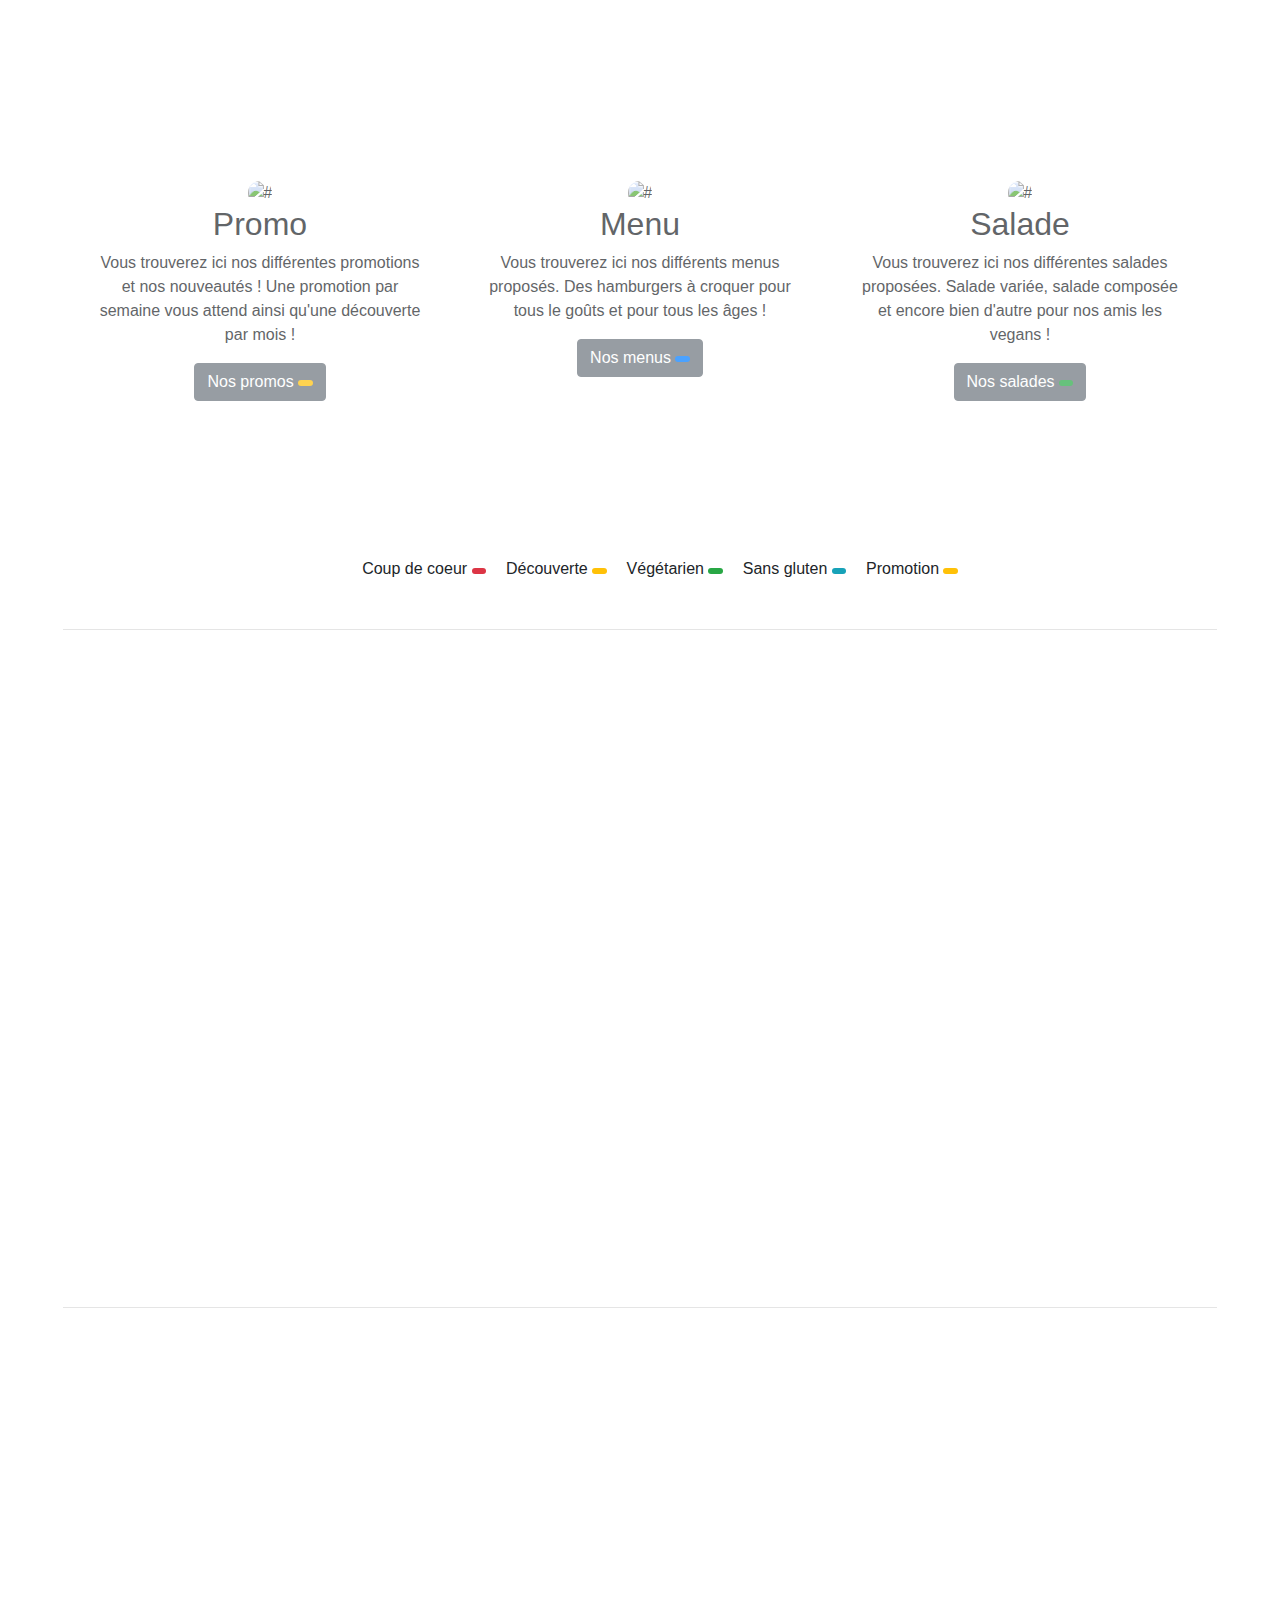
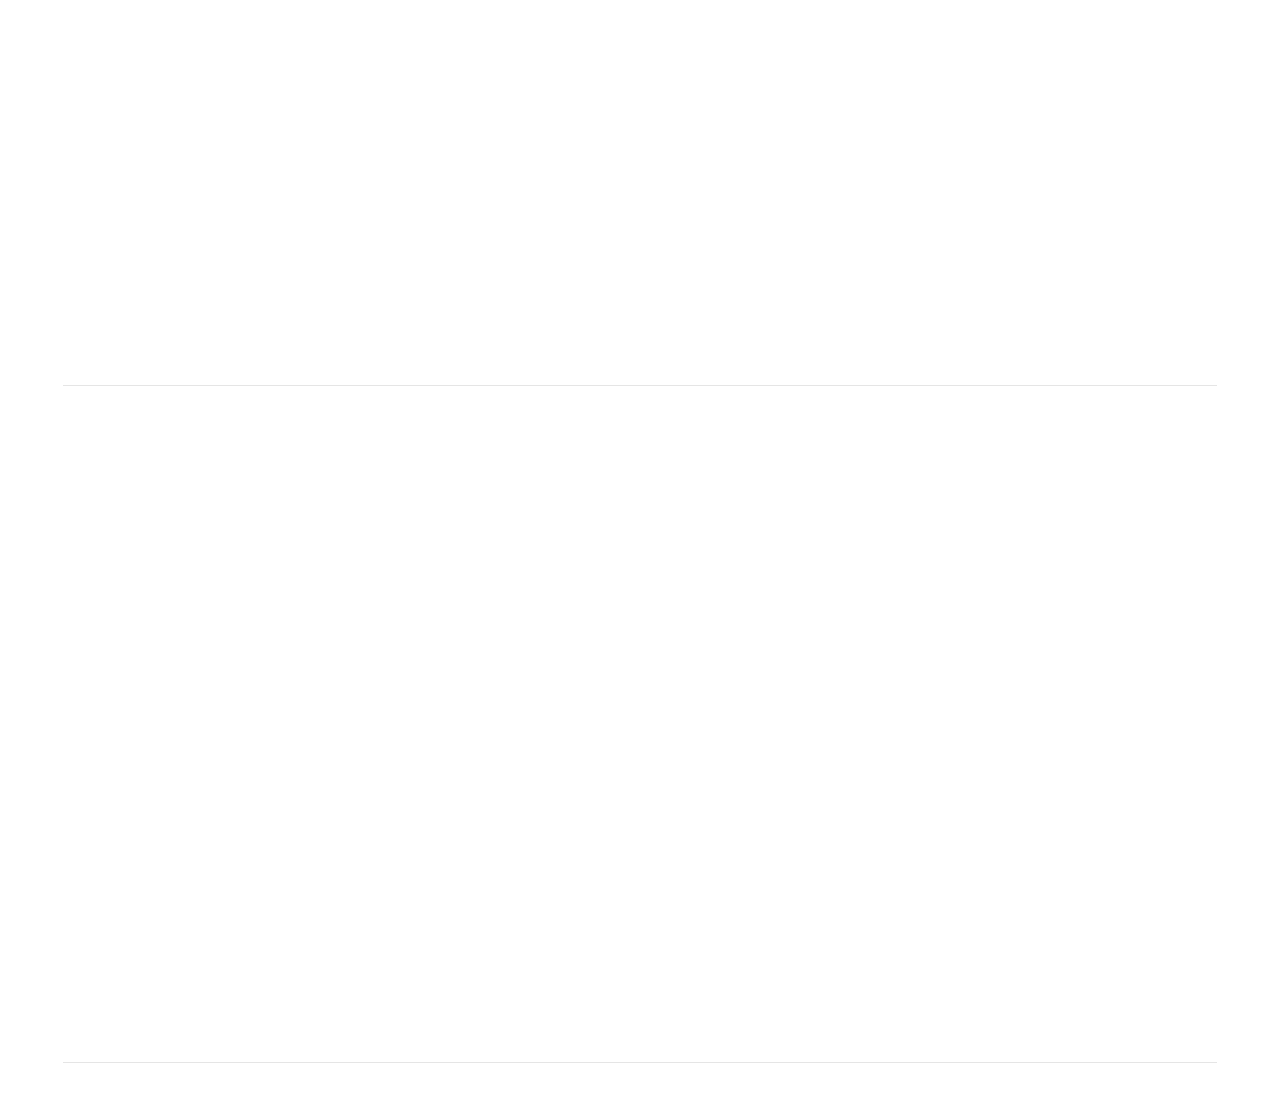
==== carte.html @ bb56d733 "check" ====
<!DOCTYPE html>
<html lang="en">
<head>
    <meta charset="UTF-8">
    <meta name="viewport" content="width=device-width, initial-scale=1.0">
    <meta http-equiv="X-UA-Compatible" content="ie=edge">
    <title>Document</title>
    <script src="https://kit.fontawesome.com/7b73018617.js" crossorigin="anonymous"></script>
    <link rel="stylesheet" href="assets/scss/style.css">

</head>
<body>
  <!-- Marketing messaging and featurettes
  ================================================== -->
  <!-- Wrap the rest of the page in another container to center all the content. -->
    <section class="box">
    <div class="container marketing">

        <!-- Three columns of text below the carousel -->
        <div class="row">
          <div class="col-lg-4">
            <img src="https://media.giphy.com/media/yYc5L3vhTWeBi/source.gif" class="rounded-circle" alt="#" style="height: 140px;width:140px;">
            <h2>Promo</h2>
            <p>Vous trouverez ici nos différentes promotions et nos nouveautés ! Une promotion par semaine vous attend ainsi qu'une découverte par mois !</p>
            <p><a class="btn btn-secondary" href="#promo" role="button">Nos promos <span class="badge badge-pill badge-warning"><i class="far fa-star" aria-hidden="true"></i></span></a></p>
          </div><!-- /.col-lg-4 -->
          <div class="col-lg-4">
            <img src="https://media.giphy.com/media/l0K4lPx8bvdbFMdGM/source.gif" class="rounded-circle" alt="#" style="height: 140px;width:140px;">
            <h2>Menu</h2>
            <p>Vous trouverez ici nos différents menus proposés. Des hamburgers à croquer pour tous le goûts et pour tous les âges !</p>
            <p><a class="btn btn-secondary" href="#menu" role="button">Nos menus <span class="badge badge-pill badge-primary"><i class="fas fa-hamburger" aria-hidden="true"></i></span></a></p>
          </div><!-- /.col-lg-4 -->
          <div class="col-lg-4">
            <img src="https://media.giphy.com/media/9Vk8qP9EmWB8FePccb/source.gif" class="rounded-circle" alt="#" style="height: 140px;width:140px;">
            <h2>Salade</h2>
            <p>Vous trouverez ici nos différentes salades proposées. Salade variée, salade composée et encore bien d'autre pour nos amis les vegans !</p>
            <p><a class="btn btn-secondary" href="#salade" role="button">Nos salades <span class="badge badge-pill badge-success"><i class="fas fa-seedling" aria-hidden="true"></i></span></a></p>
          </div><!-- /.col-lg-4 -->
        </div><!-- /.row -->
    </section>
      <!-- Badge's explanation before de featurettes-->
    <section class="explication">
        <ul>
          <li>Coup de coeur <span class="badge badge-pill badge-danger"><i class="fas fa-heart" aria-hidden="true"></i></span></li>
          <li>Découverte <span class="badge badge-pill badge-warning"><i class="fas fa-fire" aria-hidden="true"></i></span></li>
          <li>Végétarien <span class="badge badge-pill badge-success"><i class="fas fa-seedling" aria-hidden="true"></i></li>
          <li>Sans gluten <span class="badge badge-pill badge-info"><i class="fab fa-pagelines" aria-hidden="true"></i></span></li>
          <li>Promotion <span class=" badge badge-pill badge-warning"><i class="far fa-star" aria-hidden="true"></i></span></li>
        </ul>
      </section>

        <!-- START THE FEATURETTES -->
    <section class="container-fluid">

        <!--division between the featurette -->
        <hr id="promo" class="featurette-divider">

        <!--block promotion-->
        <div class="transition-left">
        <div class="row justify-content-between">
          <div class="col-md-7">
            <h2 class="featurette-heading">Promo <span class="badge badge-pill badge-warning"><i class="far fa-spin fa-star" aria-hidden="true"></i></span></h2>

            <div class="list-group">
                <div class="d-flex w-100 justify-content-center list-group-item">
                  <h5 id="hamburgerCoeur" class="mb-1 text-uppercase">Le Sas'Savoure <span class="badge badge-pill badge-danger"><i class="far fa-heart" aria-hidden="true"></i></span></h5>
                </div>
            
                <p class="mb-1 font-italic text-center">Pain à hamburger, avocat, haché de poulet, salade, oignons, huile d'olive et sauce Sas'Savoure à la menthe.</p>
                <small class="text-center">3,14 €</small>
            
                <div class="d-flex w-100 justify-content-center list-group-item">
                  <h5 id="hamburgerMois" class="mb-1 text-uppercase">Le Bout de Strap <span class="badge badge-pill badge-warning"><i class="fas fa-fire"></i></span></h5>
                </div>
            
                <p class="mb-1 font-italic text-center">Pain à hamburger, boeuf haché, bacon, fromage bleu, tomate, échalote, salade, oignon rouge.</p>
                <small class="text-center">4,04 €</small>

                <div class="d-flex w-100 justify-content-center list-group-item">
                  <h5 id="hamburgerVege" class="mb-1 text-uppercase">Le Css Bon <span class="badge badge-pill badge-success"><i class="fas fa-seedling" aria-hidden="true"></i></span></h5>
                </div>
                
                <p class="mb-1 font-italic text-center">Pain complet, aubergine, courgette, poivron orange, ail, basilic, parmesan et olives noires.</p>
                <small class="text-center">4,20 €</small>

                <div class="d-flex w-100 justify-content-center list-group-item">
                    <h5 class="mb-1 text-uppercase">Le Perl <span class=" badge badge-pill badge-info"><i class="fab fa-pagelines" aria-hidden="true"></i></span></h5>
                  </div>
                  
                  <p class="mb-1 font-italic text-center">Pain sans gluten, steack haché, ricotta, tomate, oignons, concombre et pesto.</p>
                  <small class="text-center">6,75 €</small>
            </div>
          </div>
          <div class="col-md-5">
            <img src="assets/img/promo.jpg" class="rounded-circle" alt="#" style="height: 500px;width:500px;">
          </div>
        </div>
      </div>

        <!--division between the featurette -->
        <hr id="menu" class="featurette-divider">

        <!-- block menu-->
        <div class="transition-left">
        <div class="row featurette">
          <div class="col-md-7">
            <h2 class="featurette-heading">Menu <span class=" badge badge-pill badge-primary"><i class="fas fa-hamburger fa-spin" aria-hidden="true"></i></span></h2>
            <div class="list-group">
                <div class="d-flex w-100 justify-content-center list-group-item">
                  <h5 class="mb-1 text-uppercase">Menu Découverte <span class="badge badge-pill badge-warning"><i class="fas fa-fire"></i></span></h5>
                </div>
            
                <p class="mb-1 text-center font-italic text-center">Hamburger du mois et sa salade accompagnés de frite et une sauce au choix.</p>
                <small class="text-center">20,00€</small>
            
                <div class="d-flex w-100 justify-content-center list-group-item">
                  <h5 class="mb-1 text-uppercase ">Menu Coup de Coeur <span class="badge badge-pill badge-danger"><i class="far fa-heart" aria-hidden="true"></i></span></h5>
                </div>
            
                <p class="mb-1 text-center font-italic text-center">Hamburger coup de coeur de la semaine et sa salade accompagnés de frite et sauce au choix.</p>
                <small class="text-center">20,01€</small>

                <div class="d-flex w-100 justify-content-center list-group-item">
                  <h5 class="mb-1 text-uppercase">Menu Végé <span class="badge badge-pill badge-success"><i class="fas fa-seedling" aria-hidden="true"></i></span></h5>
                </div>
                
                <p class="mb-1 text-center font-italic text-center">Hamburger végétarien et sa salade accompagnés de frite et sauce au choix.</p>
                <small class="text-center">23,00€</small>

                <div class="d-flex w-100 justify-content-center list-group-item">
                    <h5 class="mb-1 text-uppercase">Menu étudiant<span class="badge badge-pill badge-primary"><i class="far fa-star" aria-hidden="true"></i></span></h5>
                  </div>
                  
                  <p class="mb-1 text-center font-italic text-center">Hamburger au choix et sa salade accompagné de frite et sauce au choix. Un burger Maxi à prix Mini pour les étudiants !</p>
                  <small class="text-center">15,16€</small>
            </div>
          </div>
          <div class="col-md-5">
            <img src="assets/img/hamburger.jpg" class="rounded-circle" alt="#" style="height: 500px;width:500px;">
          </div>
        </div>
      </div>

        <!--division between the featurette -->
        <hr id="salade"  class="featurette-divider">

        <!-- block salad-->
        <div class="transition-left">
        <div class="row featurette">
          <div class="col-md-7">
            <h2 class="featurette-heading">Salade <span class="badge badge-pill badge-success"><i class="fas fa-spin fa-seedling" aria-hidden="true"></i></span></h2>
            <div class="list-group">
                <div class="d-flex w-100 justify-content-center list-group-item">
                    <h5 class="mb-1 text-uppercase">Le Template <span class=" badge badge-pill badge-warning"><i class="far fa-star" aria-hidden="true"></i></span></h5>
                  </div>
                  <p class="mb-1 font-italic text-center">Roquette, tomates cerises, ricotta, tomates séchées, parmesan, basilic et huile d'olive.</p>
                  <small class="text-center">10,24€</small>

                <div class="d-flex w-100 justify-content-center list-group-item">
                  <h5 class="mb-1 text-uppercase">Le Mix'In <span class="badge badge-pill badge-danger"><i class="far fa-heart" aria-hidden="true"></i></span></h5>
                </div>
                <p class="mb-1 font-italic text-center">Salade, oeufs durs, tomates cerises, dé de fromage, dé de jambon, olives noires et sa vinaigrette.</p>
                <small class="text-center">13,37€</small>
            
                <div class="d-flex w-100 justify-content-center list-group-item">
                  <h5 class="mb-1 text-uppercase">L'Angular <span class="badge badge-pill badge-warning"><i class="fas fa-fire"></i></span></h5>
                </div>
                <p class="mb-1 font-italic text-center">Roquette, frisée, oeufs, avocats, tranche de saumon, aneth, échalote, miel et vinaigre de cidre.</p>
                <small class="text-center">10,42€</small>

                <div class="d-flex w-100 justify-content-center list-group-item">
                  <h5 class="mb-1 text-uppercase">Le React <span class="badge badge-pill badge-success"><i class="fas fa-seedling" aria-hidden="true"></i></span></h5>
                </div>
                <p class="mb-1 font-italic text-center">Salade, pommes acidulées, céleri blanc, noix, raisin, jus de citron et mayonnaise.</p>
                <small class="text-center">8,00€</small>
            </div>
          </div>
          <div class="col-md-5">
                <img src="assets/img/vegan.jpg" class="rounded-circle" alt="#" style="height: 500px;width:500px;">
          </div>
        </div>
        </div>
        
        <!--division between the featurette -->
        <hr class="featurette-divider">
        </div>

        <!-- /END THE FEATURETTES -->
      </div>
    </section>
</body>
</html>
---- assets/scss/style.css ----
/* GLOBAL STYLES
-------------------------------------------------- */
/* Padding below the footer and lighter body text */
body {
  color: #5a5a5a; }

.box {
  margin-top: 20vh;
  margin-bottom: 20vh; }

.col-lg-4 {
  opacity: 0.7;
  transition: all .2s ease-in-out; }
  .col-lg-4:hover {
    transform: scale(1.1);
    opacity: 1; }

.explication {
  flex-direction: row;
  justify-content: center; }
  .explication ul {
    display: flex;
    flex-direction: row;
    justify-content: center;
    margin-top: -5%; }
  .explication li {
    margin: 0 10px;
    list-style: none; }

.transition-left {
  margin: 5%;
  opacity: 0;
  transition: 2s ease-in-out; }
  .transition-left:hover {
    transition: 2s ease-in-out;
    opacity: 1; }
    .transition-left:hover .col-md-7 {
      transform: translateX(20px);
      transition: 2s ease-in-out; }
    .transition-left:hover .col-md-5 {
      transform: translateX(0px);
      transition: 2s ease-in-out; }
  .transition-left .col-md-7 {
    transform: translateX(0px);
    transition: 2s ease-in-out; }
  .transition-left .col-md-5 {
    transform: translateX(20px);
    transition: 2s ease-in-out; }

/* CUSTOMIZE THE CAROUSEL
-------------------------------------------------- */
  /* Carousel base class 

  #myCarousel {
      height: 55vh;
  }
*/
/* Since positioning the image, we need to help out the caption 
.carousel-caption {
  bottom: 3rem;
  z-index: 10;
}
*/
/* Declare heights because of positioning of img element 
.carousel-item {
  height: 55vh;
}
.carousel-item > img {
  position: absolute;
  top: 0;
  left: 0;
  min-width: 100%;
  height: 32rem;
}
*/
  /* Change indicators and active color 

    ol.carousel-indicators {
      position: absolute;
      bottom: 5px;
      left: 0;
      right: 0;
      width: auto;
   }
   
   ol.carousel-indicators li,
   ol.carousel-indicators li.active {
      width: 1rem;
      height: 1rem;
      margin-left: .5em;
      margin-right:.5em;
      border-radius: 50%;
      border: 0;
      background: transparent;
   }
   
   ol.carousel-indicators li {
      background: rgba(255,255,255,0.39);
   }
   
   ol.carousel-indicators li.active {
      background:rgba(53, 53, 53, 0.39);
   }
*/
/* MARKETING CONTENT
-------------------------------------------------- */
/* Center align the text within the three columns below the carousel */
.marketing .col-lg-4 {
  margin-bottom: 1.5rem;
  text-align: center; }

.marketing h2 {
  font-weight: 400; }

.marketing .col-lg-4 p {
  margin-right: .75rem;
  margin-left: .75rem; }

/* Featurettes
------------------------- */
.featurette-divider {
  margin: 3em;
  /* Space out the Bootstrap <hr> more */ }

.menu .featurette-divider {
  margin: 1rem 0; }

/* Thin out the marketing headings */
.featurette-heading {
  font-weight: 300;
  line-height: 1;
  letter-spacing: -.05rem;
  margin-top: 5vh !important; }

/*
.jumbotron {
    h1 {
        text-align: center;
    }
    p {
        text-align: center;
    }
    height: 35vh;
    background-color:yellow;
}*/
/* footer page index 
.footer-index {
    width: 100%;
    margin-top: -30px;
    bottom:10px;
    position: absolute;
    text-align: center;
}
*/
/* footer page menu */
.footer-carte {
  position: absolute;
  width: 100%;
  text-align: center; }

/* RESPONSIVE CSS
-------------------------------------------------- */
@media (min-width: 40em) {
  /* Bump up size of carousel content */
  /*
  .carousel-caption p {
    margin-bottom: 1.25rem;
    font-size: 1.25rem;
    line-height: 1.4;
  }
  */
  .featurette-heading {
    font-size: 50px; } }
@media (min-width: 62em) {
  .featurette-heading {
    margin-top: 7rem; } }
/*!
 * Bootstrap v4.3.1 (https://getbootstrap.com/)
 * Copyright 2011-2019 The Bootstrap Authors
 * Copyright 2011-2019 Twitter, Inc.
 * Licensed under MIT (https://github.com/twbs/bootstrap/blob/master/LICENSE)
 */
:root {
  --blue: #007bff;
  --indigo: #6610f2;
  --purple: #6f42c1;
  --pink: #e83e8c;
  --red: #dc3545;
  --orange: #fd7e14;
  --yellow: #ffc107;
  --green: #28a745;
  --teal: #20c997;
  --cyan: #17a2b8;
  --white: #fff;
  --gray: #6c757d;
  --gray-dark: #343a40;
  --primary: #007bff;
  --secondary: #6c757d;
  --success: #28a745;
  --info: #17a2b8;
  --warning: #ffc107;
  --danger: #dc3545;
  --light: #f8f9fa;
  --dark: #343a40;
  --breakpoint-xs: 0;
  --breakpoint-sm: 576px;
  --breakpoint-md: 768px;
  --breakpoint-lg: 992px;
  --breakpoint-xl: 1200px;
  --font-family-sans-serif: -apple-system, BlinkMacSystemFont, "Segoe UI", Roboto, "Helvetica Neue", Arial, "Noto Sans", sans-serif, "Apple Color Emoji", "Segoe UI Emoji", "Segoe UI Symbol", "Noto Color Emoji";
  --font-family-monospace: SFMono-Regular, Menlo, Monaco, Consolas, "Liberation Mono", "Courier New", monospace; }

*,
*::before,
*::after {
  box-sizing: border-box; }

html {
  font-family: sans-serif;
  line-height: 1.15;
  -webkit-text-size-adjust: 100%;
  -webkit-tap-highlight-color: transparent; }

article, aside, figcaption, figure, footer, header, hgroup, main, nav, section {
  display: block; }

body {
  margin: 0;
  font-family: -apple-system, BlinkMacSystemFont, "Segoe UI", Roboto, "Helvetica Neue", Arial, "Noto Sans", sans-serif, "Apple Color Emoji", "Segoe UI Emoji", "Segoe UI Symbol", "Noto Color Emoji";
  font-size: 1rem;
  font-weight: 400;
  line-height: 1.5;
  color: #212529;
  text-align: left;
  background-color: #fff; }

[tabindex="-1"]:focus {
  outline: 0 !important; }

hr {
  box-sizing: content-box;
  height: 0;
  overflow: visible; }

h1, h2, h3, h4, h5, h6 {
  margin-top: 0;
  margin-bottom: 0.5rem; }

p {
  margin-top: 0;
  margin-bottom: 1rem; }

abbr[title],
abbr[data-original-title] {
  text-decoration: underline;
  text-decoration: underline dotted;
  cursor: help;
  border-bottom: 0;
  text-decoration-skip-ink: none; }

address {
  margin-bottom: 1rem;
  font-style: normal;
  line-height: inherit; }

ol,
ul,
dl {
  margin-top: 0;
  margin-bottom: 1rem; }

ol ol,
ul ul,
ol ul,
ul ol {
  margin-bottom: 0; }

dt {
  font-weight: 700; }

dd {
  margin-bottom: .5rem;
  margin-left: 0; }

blockquote {
  margin: 0 0 1rem; }

b,
strong {
  font-weight: bolder; }

small {
  font-size: 80%; }

sub,
sup {
  position: relative;
  font-size: 75%;
  line-height: 0;
  vertical-align: baseline; }

sub {
  bottom: -.25em; }

sup {
  top: -.5em; }

a {
  color: #007bff;
  text-decoration: none;
  background-color: transparent; }
  a:hover {
    color: #0056b3;
    text-decoration: underline; }

a:not([href]):not([tabindex]) {
  color: inherit;
  text-decoration: none; }
  a:not([href]):not([tabindex]):hover, a:not([href]):not([tabindex]):focus {
    color: inherit;
    text-decoration: none; }
  a:not([href]):not([tabindex]):focus {
    outline: 0; }

pre,
code,
kbd,
samp {
  font-family: SFMono-Regular, Menlo, Monaco, Consolas, "Liberation Mono", "Courier New", monospace;
  font-size: 1em; }

pre {
  margin-top: 0;
  margin-bottom: 1rem;
  overflow: auto; }

figure {
  margin: 0 0 1rem; }

img {
  vertical-align: middle;
  border-style: none; }

svg {
  overflow: hidden;
  vertical-align: middle; }

table {
  border-collapse: collapse; }

caption {
  padding-top: 0.75rem;
  padding-bottom: 0.75rem;
  color: #6c757d;
  text-align: left;
  caption-side: bottom; }

th {
  text-align: inherit; }

label {
  display: inline-block;
  margin-bottom: 0.5rem; }

button {
  border-radius: 0; }

button:focus {
  outline: 1px dotted;
  outline: 5px auto -webkit-focus-ring-color; }

input,
button,
select,
optgroup,
textarea {
  margin: 0;
  font-family: inherit;
  font-size: inherit;
  line-height: inherit; }

button,
input {
  overflow: visible; }

button,
select {
  text-transform: none; }

select {
  word-wrap: normal; }

button,
[type="button"],
[type="reset"],
[type="submit"] {
  -webkit-appearance: button; }

button:not(:disabled),
[type="button"]:not(:disabled),
[type="reset"]:not(:disabled),
[type="submit"]:not(:disabled) {
  cursor: pointer; }

button::-moz-focus-inner,
[type="button"]::-moz-focus-inner,
[type="reset"]::-moz-focus-inner,
[type="submit"]::-moz-focus-inner {
  padding: 0;
  border-style: none; }

input[type="radio"],
input[type="checkbox"] {
  box-sizing: border-box;
  padding: 0; }

input[type="date"],
input[type="time"],
input[type="datetime-local"],
input[type="month"] {
  -webkit-appearance: listbox; }

textarea {
  overflow: auto;
  resize: vertical; }

fieldset {
  min-width: 0;
  padding: 0;
  margin: 0;
  border: 0; }

legend {
  display: block;
  width: 100%;
  max-width: 100%;
  padding: 0;
  margin-bottom: .5rem;
  font-size: 1.5rem;
  line-height: inherit;
  color: inherit;
  white-space: normal; }

progress {
  vertical-align: baseline; }

[type="number"]::-webkit-inner-spin-button,
[type="number"]::-webkit-outer-spin-button {
  height: auto; }

[type="search"] {
  outline-offset: -2px;
  -webkit-appearance: none; }

[type="search"]::-webkit-search-decoration {
  -webkit-appearance: none; }

::-webkit-file-upload-button {
  font: inherit;
  -webkit-appearance: button; }

output {
  display: inline-block; }

summary {
  display: list-item;
  cursor: pointer; }

template {
  display: none; }

[hidden] {
  display: none !important; }

h1, h2, h3, h4, h5, h6,
.h1, .h2, .h3, .h4, .h5, .h6 {
  margin-bottom: 0.5rem;
  font-weight: 500;
  line-height: 1.2; }

h1, .h1 {
  font-size: 2.5rem; }

h2, .h2 {
  font-size: 2rem; }

h3, .h3 {
  font-size: 1.75rem; }

h4, .h4 {
  font-size: 1.5rem; }

h5, .h5 {
  font-size: 1.25rem; }

h6, .h6 {
  font-size: 1rem; }

.lead {
  font-size: 1.25rem;
  font-weight: 300; }

.display-1 {
  font-size: 6rem;
  font-weight: 300;
  line-height: 1.2; }

.display-2 {
  font-size: 5.5rem;
  font-weight: 300;
  line-height: 1.2; }

.display-3 {
  font-size: 4.5rem;
  font-weight: 300;
  line-height: 1.2; }

.display-4 {
  font-size: 3.5rem;
  font-weight: 300;
  line-height: 1.2; }

hr {
  margin-top: 1rem;
  margin-bottom: 1rem;
  border: 0;
  border-top: 1px solid rgba(0, 0, 0, 0.1); }

small,
.small {
  font-size: 80%;
  font-weight: 400; }

mark,
.mark {
  padding: 0.2em;
  background-color: #fcf8e3; }

.list-unstyled {
  padding-left: 0;
  list-style: none; }

.list-inline {
  padding-left: 0;
  list-style: none; }

.list-inline-item {
  display: inline-block; }
  .list-inline-item:not(:last-child) {
    margin-right: 0.5rem; }

.initialism {
  font-size: 90%;
  text-transform: uppercase; }

.blockquote {
  margin-bottom: 1rem;
  font-size: 1.25rem; }

.blockquote-footer {
  display: block;
  font-size: 80%;
  color: #6c757d; }
  .blockquote-footer::before {
    content: "\2014\00A0"; }

.img-fluid {
  max-width: 100%;
  height: auto; }

.img-thumbnail {
  padding: 0.25rem;
  background-color: #fff;
  border: 1px solid #dee2e6;
  border-radius: 0.25rem;
  max-width: 100%;
  height: auto; }

.figure {
  display: inline-block; }

.figure-img {
  margin-bottom: 0.5rem;
  line-height: 1; }

.figure-caption {
  font-size: 90%;
  color: #6c757d; }

code {
  font-size: 87.5%;
  color: #e83e8c;
  word-break: break-word; }
  a > code {
    color: inherit; }

kbd {
  padding: 0.2rem 0.4rem;
  font-size: 87.5%;
  color: #fff;
  background-color: #212529;
  border-radius: 0.2rem; }
  kbd kbd {
    padding: 0;
    font-size: 100%;
    font-weight: 700; }

pre {
  display: block;
  font-size: 87.5%;
  color: #212529; }
  pre code {
    font-size: inherit;
    color: inherit;
    word-break: normal; }

.pre-scrollable {
  max-height: 340px;
  overflow-y: scroll; }

.container {
  width: 100%;
  padding-right: 15px;
  padding-left: 15px;
  margin-right: auto;
  margin-left: auto; }
  @media (min-width: 576px) {
    .container {
      max-width: 540px; } }
  @media (min-width: 768px) {
    .container {
      max-width: 720px; } }
  @media (min-width: 992px) {
    .container {
      max-width: 960px; } }
  @media (min-width: 1200px) {
    .container {
      max-width: 1140px; } }

.container-fluid {
  width: 100%;
  padding-right: 15px;
  padding-left: 15px;
  margin-right: auto;
  margin-left: auto; }

.row {
  display: flex;
  flex-wrap: wrap;
  margin-right: -15px;
  margin-left: -15px; }

.no-gutters {
  margin-right: 0;
  margin-left: 0; }
  .no-gutters > .col,
  .no-gutters > [class*="col-"] {
    padding-right: 0;
    padding-left: 0; }

.col-1, .col-2, .col-3, .col-4, .col-5, .col-6, .col-7, .col-8, .col-9, .col-10, .col-11, .col-12, .col,
.col-auto, .col-sm-1, .col-sm-2, .col-sm-3, .col-sm-4, .col-sm-5, .col-sm-6, .col-sm-7, .col-sm-8, .col-sm-9, .col-sm-10, .col-sm-11, .col-sm-12, .col-sm,
.col-sm-auto, .col-md-1, .col-md-2, .col-md-3, .col-md-4, .col-md-5, .col-md-6, .col-md-7, .col-md-8, .col-md-9, .col-md-10, .col-md-11, .col-md-12, .col-md,
.col-md-auto, .col-lg-1, .col-lg-2, .col-lg-3, .col-lg-4, .col-lg-5, .col-lg-6, .col-lg-7, .col-lg-8, .col-lg-9, .col-lg-10, .col-lg-11, .col-lg-12, .col-lg,
.col-lg-auto, .col-xl-1, .col-xl-2, .col-xl-3, .col-xl-4, .col-xl-5, .col-xl-6, .col-xl-7, .col-xl-8, .col-xl-9, .col-xl-10, .col-xl-11, .col-xl-12, .col-xl,
.col-xl-auto {
  position: relative;
  width: 100%;
  padding-right: 15px;
  padding-left: 15px; }

.col {
  flex-basis: 0;
  flex-grow: 1;
  max-width: 100%; }

.col-auto {
  flex: 0 0 auto;
  width: auto;
  max-width: 100%; }

.col-1 {
  flex: 0 0 8.33333%;
  max-width: 8.33333%; }

.col-2 {
  flex: 0 0 16.66667%;
  max-width: 16.66667%; }

.col-3 {
  flex: 0 0 25%;
  max-width: 25%; }

.col-4 {
  flex: 0 0 33.33333%;
  max-width: 33.33333%; }

.col-5 {
  flex: 0 0 41.66667%;
  max-width: 41.66667%; }

.col-6 {
  flex: 0 0 50%;
  max-width: 50%; }

.col-7 {
  flex: 0 0 58.33333%;
  max-width: 58.33333%; }

.col-8 {
  flex: 0 0 66.66667%;
  max-width: 66.66667%; }

.col-9 {
  flex: 0 0 75%;
  max-width: 75%; }

.col-10 {
  flex: 0 0 83.33333%;
  max-width: 83.33333%; }

.col-11 {
  flex: 0 0 91.66667%;
  max-width: 91.66667%; }

.col-12 {
  flex: 0 0 100%;
  max-width: 100%; }

.order-first {
  order: -1; }

.order-last {
  order: 13; }

.order-0 {
  order: 0; }

.order-1 {
  order: 1; }

.order-2 {
  order: 2; }

.order-3 {
  order: 3; }

.order-4 {
  order: 4; }

.order-5 {
  order: 5; }

.order-6 {
  order: 6; }

.order-7 {
  order: 7; }

.order-8 {
  order: 8; }

.order-9 {
  order: 9; }

.order-10 {
  order: 10; }

.order-11 {
  order: 11; }

.order-12 {
  order: 12; }

.offset-1 {
  margin-left: 8.33333%; }

.offset-2 {
  margin-left: 16.66667%; }

.offset-3 {
  margin-left: 25%; }

.offset-4 {
  margin-left: 33.33333%; }

.offset-5 {
  margin-left: 41.66667%; }

.offset-6 {
  margin-left: 50%; }

.offset-7 {
  margin-left: 58.33333%; }

.offset-8 {
  margin-left: 66.66667%; }

.offset-9 {
  margin-left: 75%; }

.offset-10 {
  margin-left: 83.33333%; }

.offset-11 {
  margin-left: 91.66667%; }

@media (min-width: 576px) {
  .col-sm {
    flex-basis: 0;
    flex-grow: 1;
    max-width: 100%; }

  .col-sm-auto {
    flex: 0 0 auto;
    width: auto;
    max-width: 100%; }

  .col-sm-1 {
    flex: 0 0 8.33333%;
    max-width: 8.33333%; }

  .col-sm-2 {
    flex: 0 0 16.66667%;
    max-width: 16.66667%; }

  .col-sm-3 {
    flex: 0 0 25%;
    max-width: 25%; }

  .col-sm-4 {
    flex: 0 0 33.33333%;
    max-width: 33.33333%; }

  .col-sm-5 {
    flex: 0 0 41.66667%;
    max-width: 41.66667%; }

  .col-sm-6 {
    flex: 0 0 50%;
    max-width: 50%; }

  .col-sm-7 {
    flex: 0 0 58.33333%;
    max-width: 58.33333%; }

  .col-sm-8 {
    flex: 0 0 66.66667%;
    max-width: 66.66667%; }

  .col-sm-9 {
    flex: 0 0 75%;
    max-width: 75%; }

  .col-sm-10 {
    flex: 0 0 83.33333%;
    max-width: 83.33333%; }

  .col-sm-11 {
    flex: 0 0 91.66667%;
    max-width: 91.66667%; }

  .col-sm-12 {
    flex: 0 0 100%;
    max-width: 100%; }

  .order-sm-first {
    order: -1; }

  .order-sm-last {
    order: 13; }

  .order-sm-0 {
    order: 0; }

  .order-sm-1 {
    order: 1; }

  .order-sm-2 {
    order: 2; }

  .order-sm-3 {
    order: 3; }

  .order-sm-4 {
    order: 4; }

  .order-sm-5 {
    order: 5; }

  .order-sm-6 {
    order: 6; }

  .order-sm-7 {
    order: 7; }

  .order-sm-8 {
    order: 8; }

  .order-sm-9 {
    order: 9; }

  .order-sm-10 {
    order: 10; }

  .order-sm-11 {
    order: 11; }

  .order-sm-12 {
    order: 12; }

  .offset-sm-0 {
    margin-left: 0; }

  .offset-sm-1 {
    margin-left: 8.33333%; }

  .offset-sm-2 {
    margin-left: 16.66667%; }

  .offset-sm-3 {
    margin-left: 25%; }

  .offset-sm-4 {
    margin-left: 33.33333%; }

  .offset-sm-5 {
    margin-left: 41.66667%; }

  .offset-sm-6 {
    margin-left: 50%; }

  .offset-sm-7 {
    margin-left: 58.33333%; }

  .offset-sm-8 {
    margin-left: 66.66667%; }

  .offset-sm-9 {
    margin-left: 75%; }

  .offset-sm-10 {
    margin-left: 83.33333%; }

  .offset-sm-11 {
    margin-left: 91.66667%; } }
@media (min-width: 768px) {
  .col-md {
    flex-basis: 0;
    flex-grow: 1;
    max-width: 100%; }

  .col-md-auto {
    flex: 0 0 auto;
    width: auto;
    max-width: 100%; }

  .col-md-1 {
    flex: 0 0 8.33333%;
    max-width: 8.33333%; }

  .col-md-2 {
    flex: 0 0 16.66667%;
    max-width: 16.66667%; }

  .col-md-3 {
    flex: 0 0 25%;
    max-width: 25%; }

  .col-md-4 {
    flex: 0 0 33.33333%;
    max-width: 33.33333%; }

  .col-md-5 {
    flex: 0 0 41.66667%;
    max-width: 41.66667%; }

  .col-md-6 {
    flex: 0 0 50%;
    max-width: 50%; }

  .col-md-7 {
    flex: 0 0 58.33333%;
    max-width: 58.33333%; }

  .col-md-8 {
    flex: 0 0 66.66667%;
    max-width: 66.66667%; }

  .col-md-9 {
    flex: 0 0 75%;
    max-width: 75%; }

  .col-md-10 {
    flex: 0 0 83.33333%;
    max-width: 83.33333%; }

  .col-md-11 {
    flex: 0 0 91.66667%;
    max-width: 91.66667%; }

  .col-md-12 {
    flex: 0 0 100%;
    max-width: 100%; }

  .order-md-first {
    order: -1; }

  .order-md-last {
    order: 13; }

  .order-md-0 {
    order: 0; }

  .order-md-1 {
    order: 1; }

  .order-md-2 {
    order: 2; }

  .order-md-3 {
    order: 3; }

  .order-md-4 {
    order: 4; }

  .order-md-5 {
    order: 5; }

  .order-md-6 {
    order: 6; }

  .order-md-7 {
    order: 7; }

  .order-md-8 {
    order: 8; }

  .order-md-9 {
    order: 9; }

  .order-md-10 {
    order: 10; }

  .order-md-11 {
    order: 11; }

  .order-md-12 {
    order: 12; }

  .offset-md-0 {
    margin-left: 0; }

  .offset-md-1 {
    margin-left: 8.33333%; }

  .offset-md-2 {
    margin-left: 16.66667%; }

  .offset-md-3 {
    margin-left: 25%; }

  .offset-md-4 {
    margin-left: 33.33333%; }

  .offset-md-5 {
    margin-left: 41.66667%; }

  .offset-md-6 {
    margin-left: 50%; }

  .offset-md-7 {
    margin-left: 58.33333%; }

  .offset-md-8 {
    margin-left: 66.66667%; }

  .offset-md-9 {
    margin-left: 75%; }

  .offset-md-10 {
    margin-left: 83.33333%; }

  .offset-md-11 {
    margin-left: 91.66667%; } }
@media (min-width: 992px) {
  .col-lg {
    flex-basis: 0;
    flex-grow: 1;
    max-width: 100%; }

  .col-lg-auto {
    flex: 0 0 auto;
    width: auto;
    max-width: 100%; }

  .col-lg-1 {
    flex: 0 0 8.33333%;
    max-width: 8.33333%; }

  .col-lg-2 {
    flex: 0 0 16.66667%;
    max-width: 16.66667%; }

  .col-lg-3 {
    flex: 0 0 25%;
    max-width: 25%; }

  .col-lg-4 {
    flex: 0 0 33.33333%;
    max-width: 33.33333%; }

  .col-lg-5 {
    flex: 0 0 41.66667%;
    max-width: 41.66667%; }

  .col-lg-6 {
    flex: 0 0 50%;
    max-width: 50%; }

  .col-lg-7 {
    flex: 0 0 58.33333%;
    max-width: 58.33333%; }

  .col-lg-8 {
    flex: 0 0 66.66667%;
    max-width: 66.66667%; }

  .col-lg-9 {
    flex: 0 0 75%;
    max-width: 75%; }

  .col-lg-10 {
    flex: 0 0 83.33333%;
    max-width: 83.33333%; }

  .col-lg-11 {
    flex: 0 0 91.66667%;
    max-width: 91.66667%; }

  .col-lg-12 {
    flex: 0 0 100%;
    max-width: 100%; }

  .order-lg-first {
    order: -1; }

  .order-lg-last {
    order: 13; }

  .order-lg-0 {
    order: 0; }

  .order-lg-1 {
    order: 1; }

  .order-lg-2 {
    order: 2; }

  .order-lg-3 {
    order: 3; }

  .order-lg-4 {
    order: 4; }

  .order-lg-5 {
    order: 5; }

  .order-lg-6 {
    order: 6; }

  .order-lg-7 {
    order: 7; }

  .order-lg-8 {
    order: 8; }

  .order-lg-9 {
    order: 9; }

  .order-lg-10 {
    order: 10; }

  .order-lg-11 {
    order: 11; }

  .order-lg-12 {
    order: 12; }

  .offset-lg-0 {
    margin-left: 0; }

  .offset-lg-1 {
    margin-left: 8.33333%; }

  .offset-lg-2 {
    margin-left: 16.66667%; }

  .offset-lg-3 {
    margin-left: 25%; }

  .offset-lg-4 {
    margin-left: 33.33333%; }

  .offset-lg-5 {
    margin-left: 41.66667%; }

  .offset-lg-6 {
    margin-left: 50%; }

  .offset-lg-7 {
    margin-left: 58.33333%; }

  .offset-lg-8 {
    margin-left: 66.66667%; }

  .offset-lg-9 {
    margin-left: 75%; }

  .offset-lg-10 {
    margin-left: 83.33333%; }

  .offset-lg-11 {
    margin-left: 91.66667%; } }
@media (min-width: 1200px) {
  .col-xl {
    flex-basis: 0;
    flex-grow: 1;
    max-width: 100%; }

  .col-xl-auto {
    flex: 0 0 auto;
    width: auto;
    max-width: 100%; }

  .col-xl-1 {
    flex: 0 0 8.33333%;
    max-width: 8.33333%; }

  .col-xl-2 {
    flex: 0 0 16.66667%;
    max-width: 16.66667%; }

  .col-xl-3 {
    flex: 0 0 25%;
    max-width: 25%; }

  .col-xl-4 {
    flex: 0 0 33.33333%;
    max-width: 33.33333%; }

  .col-xl-5 {
    flex: 0 0 41.66667%;
    max-width: 41.66667%; }

  .col-xl-6 {
    flex: 0 0 50%;
    max-width: 50%; }

  .col-xl-7 {
    flex: 0 0 58.33333%;
    max-width: 58.33333%; }

  .col-xl-8 {
    flex: 0 0 66.66667%;
    max-width: 66.66667%; }

  .col-xl-9 {
    flex: 0 0 75%;
    max-width: 75%; }

  .col-xl-10 {
    flex: 0 0 83.33333%;
    max-width: 83.33333%; }

  .col-xl-11 {
    flex: 0 0 91.66667%;
    max-width: 91.66667%; }

  .col-xl-12 {
    flex: 0 0 100%;
    max-width: 100%; }

  .order-xl-first {
    order: -1; }

  .order-xl-last {
    order: 13; }

  .order-xl-0 {
    order: 0; }

  .order-xl-1 {
    order: 1; }

  .order-xl-2 {
    order: 2; }

  .order-xl-3 {
    order: 3; }

  .order-xl-4 {
    order: 4; }

  .order-xl-5 {
    order: 5; }

  .order-xl-6 {
    order: 6; }

  .order-xl-7 {
    order: 7; }

  .order-xl-8 {
    order: 8; }

  .order-xl-9 {
    order: 9; }

  .order-xl-10 {
    order: 10; }

  .order-xl-11 {
    order: 11; }

  .order-xl-12 {
    order: 12; }

  .offset-xl-0 {
    margin-left: 0; }

  .offset-xl-1 {
    margin-left: 8.33333%; }

  .offset-xl-2 {
    margin-left: 16.66667%; }

  .offset-xl-3 {
    margin-left: 25%; }

  .offset-xl-4 {
    margin-left: 33.33333%; }

  .offset-xl-5 {
    margin-left: 41.66667%; }

  .offset-xl-6 {
    margin-left: 50%; }

  .offset-xl-7 {
    margin-left: 58.33333%; }

  .offset-xl-8 {
    margin-left: 66.66667%; }

  .offset-xl-9 {
    margin-left: 75%; }

  .offset-xl-10 {
    margin-left: 83.33333%; }

  .offset-xl-11 {
    margin-left: 91.66667%; } }
.table {
  width: 100%;
  margin-bottom: 1rem;
  color: #212529; }
  .table th,
  .table td {
    padding: 0.75rem;
    vertical-align: top;
    border-top: 1px solid #dee2e6; }
  .table thead th {
    vertical-align: bottom;
    border-bottom: 2px solid #dee2e6; }
  .table tbody + tbody {
    border-top: 2px solid #dee2e6; }

.table-sm th,
.table-sm td {
  padding: 0.3rem; }

.table-bordered {
  border: 1px solid #dee2e6; }
  .table-bordered th,
  .table-bordered td {
    border: 1px solid #dee2e6; }
  .table-bordered thead th,
  .table-bordered thead td {
    border-bottom-width: 2px; }

.table-borderless th,
.table-borderless td,
.table-borderless thead th,
.table-borderless tbody + tbody {
  border: 0; }

.table-striped tbody tr:nth-of-type(odd) {
  background-color: rgba(0, 0, 0, 0.05); }

.table-hover tbody tr:hover {
  color: #212529;
  background-color: rgba(0, 0, 0, 0.075); }

.table-primary,
.table-primary > th,
.table-primary > td {
  background-color: #b8daff; }
.table-primary th,
.table-primary td,
.table-primary thead th,
.table-primary tbody + tbody {
  border-color: #7abaff; }

.table-hover .table-primary:hover {
  background-color: #9fcdff; }
  .table-hover .table-primary:hover > td,
  .table-hover .table-primary:hover > th {
    background-color: #9fcdff; }

.table-secondary,
.table-secondary > th,
.table-secondary > td {
  background-color: #d6d8db; }
.table-secondary th,
.table-secondary td,
.table-secondary thead th,
.table-secondary tbody + tbody {
  border-color: #b3b7bb; }

.table-hover .table-secondary:hover {
  background-color: #c8cbcf; }
  .table-hover .table-secondary:hover > td,
  .table-hover .table-secondary:hover > th {
    background-color: #c8cbcf; }

.table-success,
.table-success > th,
.table-success > td {
  background-color: #c3e6cb; }
.table-success th,
.table-success td,
.table-success thead th,
.table-success tbody + tbody {
  border-color: #8fd19e; }

.table-hover .table-success:hover {
  background-color: #b1dfbb; }
  .table-hover .table-success:hover > td,
  .table-hover .table-success:hover > th {
    background-color: #b1dfbb; }

.table-info,
.table-info > th,
.table-info > td {
  background-color: #bee5eb; }
.table-info th,
.table-info td,
.table-info thead th,
.table-info tbody + tbody {
  border-color: #86cfda; }

.table-hover .table-info:hover {
  background-color: #abdde5; }
  .table-hover .table-info:hover > td,
  .table-hover .table-info:hover > th {
    background-color: #abdde5; }

.table-warning,
.table-warning > th,
.table-warning > td {
  background-color: #ffeeba; }
.table-warning th,
.table-warning td,
.table-warning thead th,
.table-warning tbody + tbody {
  border-color: #ffdf7e; }

.table-hover .table-warning:hover {
  background-color: #ffe8a1; }
  .table-hover .table-warning:hover > td,
  .table-hover .table-warning:hover > th {
    background-color: #ffe8a1; }

.table-danger,
.table-danger > th,
.table-danger > td {
  background-color: #f5c6cb; }
.table-danger th,
.table-danger td,
.table-danger thead th,
.table-danger tbody + tbody {
  border-color: #ed969e; }

.table-hover .table-danger:hover {
  background-color: #f1b0b7; }
  .table-hover .table-danger:hover > td,
  .table-hover .table-danger:hover > th {
    background-color: #f1b0b7; }

.table-light,
.table-light > th,
.table-light > td {
  background-color: #fdfdfe; }
.table-light th,
.table-light td,
.table-light thead th,
.table-light tbody + tbody {
  border-color: #fbfcfc; }

.table-hover .table-light:hover {
  background-color: #ececf6; }
  .table-hover .table-light:hover > td,
  .table-hover .table-light:hover > th {
    background-color: #ececf6; }

.table-dark,
.table-dark > th,
.table-dark > td {
  background-color: #c6c8ca; }
.table-dark th,
.table-dark td,
.table-dark thead th,
.table-dark tbody + tbody {
  border-color: #95999c; }

.table-hover .table-dark:hover {
  background-color: #b9bbbe; }
  .table-hover .table-dark:hover > td,
  .table-hover .table-dark:hover > th {
    background-color: #b9bbbe; }

.table-active,
.table-active > th,
.table-active > td {
  background-color: rgba(0, 0, 0, 0.075); }

.table-hover .table-active:hover {
  background-color: rgba(0, 0, 0, 0.075); }
  .table-hover .table-active:hover > td,
  .table-hover .table-active:hover > th {
    background-color: rgba(0, 0, 0, 0.075); }

.table .thead-dark th {
  color: #fff;
  background-color: #343a40;
  border-color: #454d55; }
.table .thead-light th {
  color: #495057;
  background-color: #e9ecef;
  border-color: #dee2e6; }

.table-dark {
  color: #fff;
  background-color: #343a40; }
  .table-dark th,
  .table-dark td,
  .table-dark thead th {
    border-color: #454d55; }
  .table-dark.table-bordered {
    border: 0; }
  .table-dark.table-striped tbody tr:nth-of-type(odd) {
    background-color: rgba(255, 255, 255, 0.05); }
  .table-dark.table-hover tbody tr:hover {
    color: #fff;
    background-color: rgba(255, 255, 255, 0.075); }

@media (max-width: 575.98px) {
  .table-responsive-sm {
    display: block;
    width: 100%;
    overflow-x: auto;
    -webkit-overflow-scrolling: touch; }
    .table-responsive-sm > .table-bordered {
      border: 0; } }
@media (max-width: 767.98px) {
  .table-responsive-md {
    display: block;
    width: 100%;
    overflow-x: auto;
    -webkit-overflow-scrolling: touch; }
    .table-responsive-md > .table-bordered {
      border: 0; } }
@media (max-width: 991.98px) {
  .table-responsive-lg {
    display: block;
    width: 100%;
    overflow-x: auto;
    -webkit-overflow-scrolling: touch; }
    .table-responsive-lg > .table-bordered {
      border: 0; } }
@media (max-width: 1199.98px) {
  .table-responsive-xl {
    display: block;
    width: 100%;
    overflow-x: auto;
    -webkit-overflow-scrolling: touch; }
    .table-responsive-xl > .table-bordered {
      border: 0; } }
.table-responsive {
  display: block;
  width: 100%;
  overflow-x: auto;
  -webkit-overflow-scrolling: touch; }
  .table-responsive > .table-bordered {
    border: 0; }

.form-control {
  display: block;
  width: 100%;
  height: calc(1.5em + 0.75rem + 2px);
  padding: 0.375rem 0.75rem;
  font-size: 1rem;
  font-weight: 400;
  line-height: 1.5;
  color: #495057;
  background-color: #fff;
  background-clip: padding-box;
  border: 1px solid #ced4da;
  border-radius: 0.25rem;
  transition: border-color 0.15s ease-in-out, box-shadow 0.15s ease-in-out; }
  @media (prefers-reduced-motion: reduce) {
    .form-control {
      transition: none; } }
  .form-control::-ms-expand {
    background-color: transparent;
    border: 0; }
  .form-control:focus {
    color: #495057;
    background-color: #fff;
    border-color: #80bdff;
    outline: 0;
    box-shadow: 0 0 0 0.2rem rgba(0, 123, 255, 0.25); }
  .form-control::placeholder {
    color: #6c757d;
    opacity: 1; }
  .form-control:disabled, .form-control[readonly] {
    background-color: #e9ecef;
    opacity: 1; }

select.form-control:focus::-ms-value {
  color: #495057;
  background-color: #fff; }

.form-control-file,
.form-control-range {
  display: block;
  width: 100%; }

.col-form-label {
  padding-top: calc(0.375rem + 1px);
  padding-bottom: calc(0.375rem + 1px);
  margin-bottom: 0;
  font-size: inherit;
  line-height: 1.5; }

.col-form-label-lg {
  padding-top: calc(0.5rem + 1px);
  padding-bottom: calc(0.5rem + 1px);
  font-size: 1.25rem;
  line-height: 1.5; }

.col-form-label-sm {
  padding-top: calc(0.25rem + 1px);
  padding-bottom: calc(0.25rem + 1px);
  font-size: 0.875rem;
  line-height: 1.5; }

.form-control-plaintext {
  display: block;
  width: 100%;
  padding-top: 0.375rem;
  padding-bottom: 0.375rem;
  margin-bottom: 0;
  line-height: 1.5;
  color: #212529;
  background-color: transparent;
  border: solid transparent;
  border-width: 1px 0; }
  .form-control-plaintext.form-control-sm, .form-control-plaintext.form-control-lg {
    padding-right: 0;
    padding-left: 0; }

.form-control-sm {
  height: calc(1.5em + 0.5rem + 2px);
  padding: 0.25rem 0.5rem;
  font-size: 0.875rem;
  line-height: 1.5;
  border-radius: 0.2rem; }

.form-control-lg {
  height: calc(1.5em + 1rem + 2px);
  padding: 0.5rem 1rem;
  font-size: 1.25rem;
  line-height: 1.5;
  border-radius: 0.3rem; }

select.form-control[size], select.form-control[multiple] {
  height: auto; }

textarea.form-control {
  height: auto; }

.form-group {
  margin-bottom: 1rem; }

.form-text {
  display: block;
  margin-top: 0.25rem; }

.form-row {
  display: flex;
  flex-wrap: wrap;
  margin-right: -5px;
  margin-left: -5px; }
  .form-row > .col,
  .form-row > [class*="col-"] {
    padding-right: 5px;
    padding-left: 5px; }

.form-check {
  position: relative;
  display: block;
  padding-left: 1.25rem; }

.form-check-input {
  position: absolute;
  margin-top: 0.3rem;
  margin-left: -1.25rem; }
  .form-check-input:disabled ~ .form-check-label {
    color: #6c757d; }

.form-check-label {
  margin-bottom: 0; }

.form-check-inline {
  display: inline-flex;
  align-items: center;
  padding-left: 0;
  margin-right: 0.75rem; }
  .form-check-inline .form-check-input {
    position: static;
    margin-top: 0;
    margin-right: 0.3125rem;
    margin-left: 0; }

.valid-feedback {
  display: none;
  width: 100%;
  margin-top: 0.25rem;
  font-size: 80%;
  color: #28a745; }

.valid-tooltip {
  position: absolute;
  top: 100%;
  z-index: 5;
  display: none;
  max-width: 100%;
  padding: 0.25rem 0.5rem;
  margin-top: .1rem;
  font-size: 0.875rem;
  line-height: 1.5;
  color: #fff;
  background-color: rgba(40, 167, 69, 0.9);
  border-radius: 0.25rem; }

.was-validated .form-control:valid, .form-control.is-valid {
  border-color: #28a745;
  padding-right: calc(1.5em + 0.75rem);
  background-image: url("data:image/svg+xml,%3csvg xmlns='http://www.w3.org/2000/svg' viewBox='0 0 8 8'%3e%3cpath fill='%2328a745' d='M2.3 6.73L.6 4.53c-.4-1.04.46-1.4 1.1-.8l1.1 1.4 3.4-3.8c.6-.63 1.6-.27 1.2.7l-4 4.6c-.43.5-.8.4-1.1.1z'/%3e%3c/svg%3e");
  background-repeat: no-repeat;
  background-position: center right calc(0.375em + 0.1875rem);
  background-size: calc(0.75em + 0.375rem) calc(0.75em + 0.375rem); }
  .was-validated .form-control:valid:focus, .form-control.is-valid:focus {
    border-color: #28a745;
    box-shadow: 0 0 0 0.2rem rgba(40, 167, 69, 0.25); }
  .was-validated .form-control:valid ~ .valid-feedback,
  .was-validated .form-control:valid ~ .valid-tooltip, .form-control.is-valid ~ .valid-feedback,
  .form-control.is-valid ~ .valid-tooltip {
    display: block; }

.was-validated textarea.form-control:valid, textarea.form-control.is-valid {
  padding-right: calc(1.5em + 0.75rem);
  background-position: top calc(0.375em + 0.1875rem) right calc(0.375em + 0.1875rem); }

.was-validated .custom-select:valid, .custom-select.is-valid {
  border-color: #28a745;
  padding-right: calc((1em + 0.75rem) * 3 / 4 + 1.75rem);
  background: url("data:image/svg+xml,%3csvg xmlns='http://www.w3.org/2000/svg' viewBox='0 0 4 5'%3e%3cpath fill='%23343a40' d='M2 0L0 2h4zm0 5L0 3h4z'/%3e%3c/svg%3e") no-repeat right 0.75rem center/8px 10px, url("data:image/svg+xml,%3csvg xmlns='http://www.w3.org/2000/svg' viewBox='0 0 8 8'%3e%3cpath fill='%2328a745' d='M2.3 6.73L.6 4.53c-.4-1.04.46-1.4 1.1-.8l1.1 1.4 3.4-3.8c.6-.63 1.6-.27 1.2.7l-4 4.6c-.43.5-.8.4-1.1.1z'/%3e%3c/svg%3e") #fff no-repeat center right 1.75rem/calc(0.75em + 0.375rem) calc(0.75em + 0.375rem); }
  .was-validated .custom-select:valid:focus, .custom-select.is-valid:focus {
    border-color: #28a745;
    box-shadow: 0 0 0 0.2rem rgba(40, 167, 69, 0.25); }
  .was-validated .custom-select:valid ~ .valid-feedback,
  .was-validated .custom-select:valid ~ .valid-tooltip, .custom-select.is-valid ~ .valid-feedback,
  .custom-select.is-valid ~ .valid-tooltip {
    display: block; }

.was-validated .form-control-file:valid ~ .valid-feedback,
.was-validated .form-control-file:valid ~ .valid-tooltip, .form-control-file.is-valid ~ .valid-feedback,
.form-control-file.is-valid ~ .valid-tooltip {
  display: block; }

.was-validated .form-check-input:valid ~ .form-check-label, .form-check-input.is-valid ~ .form-check-label {
  color: #28a745; }
.was-validated .form-check-input:valid ~ .valid-feedback,
.was-validated .form-check-input:valid ~ .valid-tooltip, .form-check-input.is-valid ~ .valid-feedback,
.form-check-input.is-valid ~ .valid-tooltip {
  display: block; }

.was-validated .custom-control-input:valid ~ .custom-control-label, .custom-control-input.is-valid ~ .custom-control-label {
  color: #28a745; }
  .was-validated .custom-control-input:valid ~ .custom-control-label::before, .custom-control-input.is-valid ~ .custom-control-label::before {
    border-color: #28a745; }
.was-validated .custom-control-input:valid ~ .valid-feedback,
.was-validated .custom-control-input:valid ~ .valid-tooltip, .custom-control-input.is-valid ~ .valid-feedback,
.custom-control-input.is-valid ~ .valid-tooltip {
  display: block; }
.was-validated .custom-control-input:valid:checked ~ .custom-control-label::before, .custom-control-input.is-valid:checked ~ .custom-control-label::before {
  border-color: #34ce57;
  background-color: #34ce57; }
.was-validated .custom-control-input:valid:focus ~ .custom-control-label::before, .custom-control-input.is-valid:focus ~ .custom-control-label::before {
  box-shadow: 0 0 0 0.2rem rgba(40, 167, 69, 0.25); }
.was-validated .custom-control-input:valid:focus:not(:checked) ~ .custom-control-label::before, .custom-control-input.is-valid:focus:not(:checked) ~ .custom-control-label::before {
  border-color: #28a745; }

.was-validated .custom-file-input:valid ~ .custom-file-label, .custom-file-input.is-valid ~ .custom-file-label {
  border-color: #28a745; }
.was-validated .custom-file-input:valid ~ .valid-feedback,
.was-validated .custom-file-input:valid ~ .valid-tooltip, .custom-file-input.is-valid ~ .valid-feedback,
.custom-file-input.is-valid ~ .valid-tooltip {
  display: block; }
.was-validated .custom-file-input:valid:focus ~ .custom-file-label, .custom-file-input.is-valid:focus ~ .custom-file-label {
  border-color: #28a745;
  box-shadow: 0 0 0 0.2rem rgba(40, 167, 69, 0.25); }

.invalid-feedback {
  display: none;
  width: 100%;
  margin-top: 0.25rem;
  font-size: 80%;
  color: #dc3545; }

.invalid-tooltip {
  position: absolute;
  top: 100%;
  z-index: 5;
  display: none;
  max-width: 100%;
  padding: 0.25rem 0.5rem;
  margin-top: .1rem;
  font-size: 0.875rem;
  line-height: 1.5;
  color: #fff;
  background-color: rgba(220, 53, 69, 0.9);
  border-radius: 0.25rem; }

.was-validated .form-control:invalid, .form-control.is-invalid {
  border-color: #dc3545;
  padding-right: calc(1.5em + 0.75rem);
  background-image: url("data:image/svg+xml,%3csvg xmlns='http://www.w3.org/2000/svg' fill='%23dc3545' viewBox='-2 -2 7 7'%3e%3cpath stroke='%23dc3545' d='M0 0l3 3m0-3L0 3'/%3e%3ccircle r='.5'/%3e%3ccircle cx='3' r='.5'/%3e%3ccircle cy='3' r='.5'/%3e%3ccircle cx='3' cy='3' r='.5'/%3e%3c/svg%3E");
  background-repeat: no-repeat;
  background-position: center right calc(0.375em + 0.1875rem);
  background-size: calc(0.75em + 0.375rem) calc(0.75em + 0.375rem); }
  .was-validated .form-control:invalid:focus, .form-control.is-invalid:focus {
    border-color: #dc3545;
    box-shadow: 0 0 0 0.2rem rgba(220, 53, 69, 0.25); }
  .was-validated .form-control:invalid ~ .invalid-feedback,
  .was-validated .form-control:invalid ~ .invalid-tooltip, .form-control.is-invalid ~ .invalid-feedback,
  .form-control.is-invalid ~ .invalid-tooltip {
    display: block; }

.was-validated textarea.form-control:invalid, textarea.form-control.is-invalid {
  padding-right: calc(1.5em + 0.75rem);
  background-position: top calc(0.375em + 0.1875rem) right calc(0.375em + 0.1875rem); }

.was-validated .custom-select:invalid, .custom-select.is-invalid {
  border-color: #dc3545;
  padding-right: calc((1em + 0.75rem) * 3 / 4 + 1.75rem);
  background: url("data:image/svg+xml,%3csvg xmlns='http://www.w3.org/2000/svg' viewBox='0 0 4 5'%3e%3cpath fill='%23343a40' d='M2 0L0 2h4zm0 5L0 3h4z'/%3e%3c/svg%3e") no-repeat right 0.75rem center/8px 10px, url("data:image/svg+xml,%3csvg xmlns='http://www.w3.org/2000/svg' fill='%23dc3545' viewBox='-2 -2 7 7'%3e%3cpath stroke='%23dc3545' d='M0 0l3 3m0-3L0 3'/%3e%3ccircle r='.5'/%3e%3ccircle cx='3' r='.5'/%3e%3ccircle cy='3' r='.5'/%3e%3ccircle cx='3' cy='3' r='.5'/%3e%3c/svg%3E") #fff no-repeat center right 1.75rem/calc(0.75em + 0.375rem) calc(0.75em + 0.375rem); }
  .was-validated .custom-select:invalid:focus, .custom-select.is-invalid:focus {
    border-color: #dc3545;
    box-shadow: 0 0 0 0.2rem rgba(220, 53, 69, 0.25); }
  .was-validated .custom-select:invalid ~ .invalid-feedback,
  .was-validated .custom-select:invalid ~ .invalid-tooltip, .custom-select.is-invalid ~ .invalid-feedback,
  .custom-select.is-invalid ~ .invalid-tooltip {
    display: block; }

.was-validated .form-control-file:invalid ~ .invalid-feedback,
.was-validated .form-control-file:invalid ~ .invalid-tooltip, .form-control-file.is-invalid ~ .invalid-feedback,
.form-control-file.is-invalid ~ .invalid-tooltip {
  display: block; }

.was-validated .form-check-input:invalid ~ .form-check-label, .form-check-input.is-invalid ~ .form-check-label {
  color: #dc3545; }
.was-validated .form-check-input:invalid ~ .invalid-feedback,
.was-validated .form-check-input:invalid ~ .invalid-tooltip, .form-check-input.is-invalid ~ .invalid-feedback,
.form-check-input.is-invalid ~ .invalid-tooltip {
  display: block; }

.was-validated .custom-control-input:invalid ~ .custom-control-label, .custom-control-input.is-invalid ~ .custom-control-label {
  color: #dc3545; }
  .was-validated .custom-control-input:invalid ~ .custom-control-label::before, .custom-control-input.is-invalid ~ .custom-control-label::before {
    border-color: #dc3545; }
.was-validated .custom-control-input:invalid ~ .invalid-feedback,
.was-validated .custom-control-input:invalid ~ .invalid-tooltip, .custom-control-input.is-invalid ~ .invalid-feedback,
.custom-control-input.is-invalid ~ .invalid-tooltip {
  display: block; }
.was-validated .custom-control-input:invalid:checked ~ .custom-control-label::before, .custom-control-input.is-invalid:checked ~ .custom-control-label::before {
  border-color: #e4606d;
  background-color: #e4606d; }
.was-validated .custom-control-input:invalid:focus ~ .custom-control-label::before, .custom-control-input.is-invalid:focus ~ .custom-control-label::before {
  box-shadow: 0 0 0 0.2rem rgba(220, 53, 69, 0.25); }
.was-validated .custom-control-input:invalid:focus:not(:checked) ~ .custom-control-label::before, .custom-control-input.is-invalid:focus:not(:checked) ~ .custom-control-label::before {
  border-color: #dc3545; }

.was-validated .custom-file-input:invalid ~ .custom-file-label, .custom-file-input.is-invalid ~ .custom-file-label {
  border-color: #dc3545; }
.was-validated .custom-file-input:invalid ~ .invalid-feedback,
.was-validated .custom-file-input:invalid ~ .invalid-tooltip, .custom-file-input.is-invalid ~ .invalid-feedback,
.custom-file-input.is-invalid ~ .invalid-tooltip {
  display: block; }
.was-validated .custom-file-input:invalid:focus ~ .custom-file-label, .custom-file-input.is-invalid:focus ~ .custom-file-label {
  border-color: #dc3545;
  box-shadow: 0 0 0 0.2rem rgba(220, 53, 69, 0.25); }

.form-inline {
  display: flex;
  flex-flow: row wrap;
  align-items: center; }
  .form-inline .form-check {
    width: 100%; }
  @media (min-width: 576px) {
    .form-inline label {
      display: flex;
      align-items: center;
      justify-content: center;
      margin-bottom: 0; }
    .form-inline .form-group {
      display: flex;
      flex: 0 0 auto;
      flex-flow: row wrap;
      align-items: center;
      margin-bottom: 0; }
    .form-inline .form-control {
      display: inline-block;
      width: auto;
      vertical-align: middle; }
    .form-inline .form-control-plaintext {
      display: inline-block; }
    .form-inline .input-group,
    .form-inline .custom-select {
      width: auto; }
    .form-inline .form-check {
      display: flex;
      align-items: center;
      justify-content: center;
      width: auto;
      padding-left: 0; }
    .form-inline .form-check-input {
      position: relative;
      flex-shrink: 0;
      margin-top: 0;
      margin-right: 0.25rem;
      margin-left: 0; }
    .form-inline .custom-control {
      align-items: center;
      justify-content: center; }
    .form-inline .custom-control-label {
      margin-bottom: 0; } }

.btn {
  display: inline-block;
  font-weight: 400;
  color: #212529;
  text-align: center;
  vertical-align: middle;
  user-select: none;
  background-color: transparent;
  border: 1px solid transparent;
  padding: 0.375rem 0.75rem;
  font-size: 1rem;
  line-height: 1.5;
  border-radius: 0.25rem;
  transition: color 0.15s ease-in-out, background-color 0.15s ease-in-out, border-color 0.15s ease-in-out, box-shadow 0.15s ease-in-out; }
  @media (prefers-reduced-motion: reduce) {
    .btn {
      transition: none; } }
  .btn:hover {
    color: #212529;
    text-decoration: none; }
  .btn:focus, .btn.focus {
    outline: 0;
    box-shadow: 0 0 0 0.2rem rgba(0, 123, 255, 0.25); }
  .btn.disabled, .btn:disabled {
    opacity: 0.65; }

a.btn.disabled,
fieldset:disabled a.btn {
  pointer-events: none; }

.btn-primary {
  color: #fff;
  background-color: #007bff;
  border-color: #007bff; }
  .btn-primary:hover {
    color: #fff;
    background-color: #0069d9;
    border-color: #0062cc; }
  .btn-primary:focus, .btn-primary.focus {
    box-shadow: 0 0 0 0.2rem rgba(38, 143, 255, 0.5); }
  .btn-primary.disabled, .btn-primary:disabled {
    color: #fff;
    background-color: #007bff;
    border-color: #007bff; }
  .btn-primary:not(:disabled):not(.disabled):active, .btn-primary:not(:disabled):not(.disabled).active, .show > .btn-primary.dropdown-toggle {
    color: #fff;
    background-color: #0062cc;
    border-color: #005cbf; }
    .btn-primary:not(:disabled):not(.disabled):active:focus, .btn-primary:not(:disabled):not(.disabled).active:focus, .show > .btn-primary.dropdown-toggle:focus {
      box-shadow: 0 0 0 0.2rem rgba(38, 143, 255, 0.5); }

.btn-secondary {
  color: #fff;
  background-color: #6c757d;
  border-color: #6c757d; }
  .btn-secondary:hover {
    color: #fff;
    background-color: #5a6268;
    border-color: #545b62; }
  .btn-secondary:focus, .btn-secondary.focus {
    box-shadow: 0 0 0 0.2rem rgba(130, 138, 145, 0.5); }
  .btn-secondary.disabled, .btn-secondary:disabled {
    color: #fff;
    background-color: #6c757d;
    border-color: #6c757d; }
  .btn-secondary:not(:disabled):not(.disabled):active, .btn-secondary:not(:disabled):not(.disabled).active, .show > .btn-secondary.dropdown-toggle {
    color: #fff;
    background-color: #545b62;
    border-color: #4e555b; }
    .btn-secondary:not(:disabled):not(.disabled):active:focus, .btn-secondary:not(:disabled):not(.disabled).active:focus, .show > .btn-secondary.dropdown-toggle:focus {
      box-shadow: 0 0 0 0.2rem rgba(130, 138, 145, 0.5); }

.btn-success {
  color: #fff;
  background-color: #28a745;
  border-color: #28a745; }
  .btn-success:hover {
    color: #fff;
    background-color: #218838;
    border-color: #1e7e34; }
  .btn-success:focus, .btn-success.focus {
    box-shadow: 0 0 0 0.2rem rgba(72, 180, 97, 0.5); }
  .btn-success.disabled, .btn-success:disabled {
    color: #fff;
    background-color: #28a745;
    border-color: #28a745; }
  .btn-success:not(:disabled):not(.disabled):active, .btn-success:not(:disabled):not(.disabled).active, .show > .btn-success.dropdown-toggle {
    color: #fff;
    background-color: #1e7e34;
    border-color: #1c7430; }
    .btn-success:not(:disabled):not(.disabled):active:focus, .btn-success:not(:disabled):not(.disabled).active:focus, .show > .btn-success.dropdown-toggle:focus {
      box-shadow: 0 0 0 0.2rem rgba(72, 180, 97, 0.5); }

.btn-info {
  color: #fff;
  background-color: #17a2b8;
  border-color: #17a2b8; }
  .btn-info:hover {
    color: #fff;
    background-color: #138496;
    border-color: #117a8b; }
  .btn-info:focus, .btn-info.focus {
    box-shadow: 0 0 0 0.2rem rgba(58, 176, 195, 0.5); }
  .btn-info.disabled, .btn-info:disabled {
    color: #fff;
    background-color: #17a2b8;
    border-color: #17a2b8; }
  .btn-info:not(:disabled):not(.disabled):active, .btn-info:not(:disabled):not(.disabled).active, .show > .btn-info.dropdown-toggle {
    color: #fff;
    background-color: #117a8b;
    border-color: #10707f; }
    .btn-info:not(:disabled):not(.disabled):active:focus, .btn-info:not(:disabled):not(.disabled).active:focus, .show > .btn-info.dropdown-toggle:focus {
      box-shadow: 0 0 0 0.2rem rgba(58, 176, 195, 0.5); }

.btn-warning {
  color: #212529;
  background-color: #ffc107;
  border-color: #ffc107; }
  .btn-warning:hover {
    color: #212529;
    background-color: #e0a800;
    border-color: #d39e00; }
  .btn-warning:focus, .btn-warning.focus {
    box-shadow: 0 0 0 0.2rem rgba(222, 170, 12, 0.5); }
  .btn-warning.disabled, .btn-warning:disabled {
    color: #212529;
    background-color: #ffc107;
    border-color: #ffc107; }
  .btn-warning:not(:disabled):not(.disabled):active, .btn-warning:not(:disabled):not(.disabled).active, .show > .btn-warning.dropdown-toggle {
    color: #212529;
    background-color: #d39e00;
    border-color: #c69500; }
    .btn-warning:not(:disabled):not(.disabled):active:focus, .btn-warning:not(:disabled):not(.disabled).active:focus, .show > .btn-warning.dropdown-toggle:focus {
      box-shadow: 0 0 0 0.2rem rgba(222, 170, 12, 0.5); }

.btn-danger {
  color: #fff;
  background-color: #dc3545;
  border-color: #dc3545; }
  .btn-danger:hover {
    color: #fff;
    background-color: #c82333;
    border-color: #bd2130; }
  .btn-danger:focus, .btn-danger.focus {
    box-shadow: 0 0 0 0.2rem rgba(225, 83, 97, 0.5); }
  .btn-danger.disabled, .btn-danger:disabled {
    color: #fff;
    background-color: #dc3545;
    border-color: #dc3545; }
  .btn-danger:not(:disabled):not(.disabled):active, .btn-danger:not(:disabled):not(.disabled).active, .show > .btn-danger.dropdown-toggle {
    color: #fff;
    background-color: #bd2130;
    border-color: #b21f2d; }
    .btn-danger:not(:disabled):not(.disabled):active:focus, .btn-danger:not(:disabled):not(.disabled).active:focus, .show > .btn-danger.dropdown-toggle:focus {
      box-shadow: 0 0 0 0.2rem rgba(225, 83, 97, 0.5); }

.btn-light {
  color: #212529;
  background-color: #f8f9fa;
  border-color: #f8f9fa; }
  .btn-light:hover {
    color: #212529;
    background-color: #e2e6ea;
    border-color: #dae0e5; }
  .btn-light:focus, .btn-light.focus {
    box-shadow: 0 0 0 0.2rem rgba(216, 217, 219, 0.5); }
  .btn-light.disabled, .btn-light:disabled {
    color: #212529;
    background-color: #f8f9fa;
    border-color: #f8f9fa; }
  .btn-light:not(:disabled):not(.disabled):active, .btn-light:not(:disabled):not(.disabled).active, .show > .btn-light.dropdown-toggle {
    color: #212529;
    background-color: #dae0e5;
    border-color: #d3d9df; }
    .btn-light:not(:disabled):not(.disabled):active:focus, .btn-light:not(:disabled):not(.disabled).active:focus, .show > .btn-light.dropdown-toggle:focus {
      box-shadow: 0 0 0 0.2rem rgba(216, 217, 219, 0.5); }

.btn-dark {
  color: #fff;
  background-color: #343a40;
  border-color: #343a40; }
  .btn-dark:hover {
    color: #fff;
    background-color: #23272b;
    border-color: #1d2124; }
  .btn-dark:focus, .btn-dark.focus {
    box-shadow: 0 0 0 0.2rem rgba(82, 88, 93, 0.5); }
  .btn-dark.disabled, .btn-dark:disabled {
    color: #fff;
    background-color: #343a40;
    border-color: #343a40; }
  .btn-dark:not(:disabled):not(.disabled):active, .btn-dark:not(:disabled):not(.disabled).active, .show > .btn-dark.dropdown-toggle {
    color: #fff;
    background-color: #1d2124;
    border-color: #171a1d; }
    .btn-dark:not(:disabled):not(.disabled):active:focus, .btn-dark:not(:disabled):not(.disabled).active:focus, .show > .btn-dark.dropdown-toggle:focus {
      box-shadow: 0 0 0 0.2rem rgba(82, 88, 93, 0.5); }

.btn-outline-primary {
  color: #007bff;
  border-color: #007bff; }
  .btn-outline-primary:hover {
    color: #fff;
    background-color: #007bff;
    border-color: #007bff; }
  .btn-outline-primary:focus, .btn-outline-primary.focus {
    box-shadow: 0 0 0 0.2rem rgba(0, 123, 255, 0.5); }
  .btn-outline-primary.disabled, .btn-outline-primary:disabled {
    color: #007bff;
    background-color: transparent; }
  .btn-outline-primary:not(:disabled):not(.disabled):active, .btn-outline-primary:not(:disabled):not(.disabled).active, .show > .btn-outline-primary.dropdown-toggle {
    color: #fff;
    background-color: #007bff;
    border-color: #007bff; }
    .btn-outline-primary:not(:disabled):not(.disabled):active:focus, .btn-outline-primary:not(:disabled):not(.disabled).active:focus, .show > .btn-outline-primary.dropdown-toggle:focus {
      box-shadow: 0 0 0 0.2rem rgba(0, 123, 255, 0.5); }

.btn-outline-secondary {
  color: #6c757d;
  border-color: #6c757d; }
  .btn-outline-secondary:hover {
    color: #fff;
    background-color: #6c757d;
    border-color: #6c757d; }
  .btn-outline-secondary:focus, .btn-outline-secondary.focus {
    box-shadow: 0 0 0 0.2rem rgba(108, 117, 125, 0.5); }
  .btn-outline-secondary.disabled, .btn-outline-secondary:disabled {
    color: #6c757d;
    background-color: transparent; }
  .btn-outline-secondary:not(:disabled):not(.disabled):active, .btn-outline-secondary:not(:disabled):not(.disabled).active, .show > .btn-outline-secondary.dropdown-toggle {
    color: #fff;
    background-color: #6c757d;
    border-color: #6c757d; }
    .btn-outline-secondary:not(:disabled):not(.disabled):active:focus, .btn-outline-secondary:not(:disabled):not(.disabled).active:focus, .show > .btn-outline-secondary.dropdown-toggle:focus {
      box-shadow: 0 0 0 0.2rem rgba(108, 117, 125, 0.5); }

.btn-outline-success {
  color: #28a745;
  border-color: #28a745; }
  .btn-outline-success:hover {
    color: #fff;
    background-color: #28a745;
    border-color: #28a745; }
  .btn-outline-success:focus, .btn-outline-success.focus {
    box-shadow: 0 0 0 0.2rem rgba(40, 167, 69, 0.5); }
  .btn-outline-success.disabled, .btn-outline-success:disabled {
    color: #28a745;
    background-color: transparent; }
  .btn-outline-success:not(:disabled):not(.disabled):active, .btn-outline-success:not(:disabled):not(.disabled).active, .show > .btn-outline-success.dropdown-toggle {
    color: #fff;
    background-color: #28a745;
    border-color: #28a745; }
    .btn-outline-success:not(:disabled):not(.disabled):active:focus, .btn-outline-success:not(:disabled):not(.disabled).active:focus, .show > .btn-outline-success.dropdown-toggle:focus {
      box-shadow: 0 0 0 0.2rem rgba(40, 167, 69, 0.5); }

.btn-outline-info {
  color: #17a2b8;
  border-color: #17a2b8; }
  .btn-outline-info:hover {
    color: #fff;
    background-color: #17a2b8;
    border-color: #17a2b8; }
  .btn-outline-info:focus, .btn-outline-info.focus {
    box-shadow: 0 0 0 0.2rem rgba(23, 162, 184, 0.5); }
  .btn-outline-info.disabled, .btn-outline-info:disabled {
    color: #17a2b8;
    background-color: transparent; }
  .btn-outline-info:not(:disabled):not(.disabled):active, .btn-outline-info:not(:disabled):not(.disabled).active, .show > .btn-outline-info.dropdown-toggle {
    color: #fff;
    background-color: #17a2b8;
    border-color: #17a2b8; }
    .btn-outline-info:not(:disabled):not(.disabled):active:focus, .btn-outline-info:not(:disabled):not(.disabled).active:focus, .show > .btn-outline-info.dropdown-toggle:focus {
      box-shadow: 0 0 0 0.2rem rgba(23, 162, 184, 0.5); }

.btn-outline-warning {
  color: #ffc107;
  border-color: #ffc107; }
  .btn-outline-warning:hover {
    color: #212529;
    background-color: #ffc107;
    border-color: #ffc107; }
  .btn-outline-warning:focus, .btn-outline-warning.focus {
    box-shadow: 0 0 0 0.2rem rgba(255, 193, 7, 0.5); }
  .btn-outline-warning.disabled, .btn-outline-warning:disabled {
    color: #ffc107;
    background-color: transparent; }
  .btn-outline-warning:not(:disabled):not(.disabled):active, .btn-outline-warning:not(:disabled):not(.disabled).active, .show > .btn-outline-warning.dropdown-toggle {
    color: #212529;
    background-color: #ffc107;
    border-color: #ffc107; }
    .btn-outline-warning:not(:disabled):not(.disabled):active:focus, .btn-outline-warning:not(:disabled):not(.disabled).active:focus, .show > .btn-outline-warning.dropdown-toggle:focus {
      box-shadow: 0 0 0 0.2rem rgba(255, 193, 7, 0.5); }

.btn-outline-danger {
  color: #dc3545;
  border-color: #dc3545; }
  .btn-outline-danger:hover {
    color: #fff;
    background-color: #dc3545;
    border-color: #dc3545; }
  .btn-outline-danger:focus, .btn-outline-danger.focus {
    box-shadow: 0 0 0 0.2rem rgba(220, 53, 69, 0.5); }
  .btn-outline-danger.disabled, .btn-outline-danger:disabled {
    color: #dc3545;
    background-color: transparent; }
  .btn-outline-danger:not(:disabled):not(.disabled):active, .btn-outline-danger:not(:disabled):not(.disabled).active, .show > .btn-outline-danger.dropdown-toggle {
    color: #fff;
    background-color: #dc3545;
    border-color: #dc3545; }
    .btn-outline-danger:not(:disabled):not(.disabled):active:focus, .btn-outline-danger:not(:disabled):not(.disabled).active:focus, .show > .btn-outline-danger.dropdown-toggle:focus {
      box-shadow: 0 0 0 0.2rem rgba(220, 53, 69, 0.5); }

.btn-outline-light {
  color: #f8f9fa;
  border-color: #f8f9fa; }
  .btn-outline-light:hover {
    color: #212529;
    background-color: #f8f9fa;
    border-color: #f8f9fa; }
  .btn-outline-light:focus, .btn-outline-light.focus {
    box-shadow: 0 0 0 0.2rem rgba(248, 249, 250, 0.5); }
  .btn-outline-light.disabled, .btn-outline-light:disabled {
    color: #f8f9fa;
    background-color: transparent; }
  .btn-outline-light:not(:disabled):not(.disabled):active, .btn-outline-light:not(:disabled):not(.disabled).active, .show > .btn-outline-light.dropdown-toggle {
    color: #212529;
    background-color: #f8f9fa;
    border-color: #f8f9fa; }
    .btn-outline-light:not(:disabled):not(.disabled):active:focus, .btn-outline-light:not(:disabled):not(.disabled).active:focus, .show > .btn-outline-light.dropdown-toggle:focus {
      box-shadow: 0 0 0 0.2rem rgba(248, 249, 250, 0.5); }

.btn-outline-dark {
  color: #343a40;
  border-color: #343a40; }
  .btn-outline-dark:hover {
    color: #fff;
    background-color: #343a40;
    border-color: #343a40; }
  .btn-outline-dark:focus, .btn-outline-dark.focus {
    box-shadow: 0 0 0 0.2rem rgba(52, 58, 64, 0.5); }
  .btn-outline-dark.disabled, .btn-outline-dark:disabled {
    color: #343a40;
    background-color: transparent; }
  .btn-outline-dark:not(:disabled):not(.disabled):active, .btn-outline-dark:not(:disabled):not(.disabled).active, .show > .btn-outline-dark.dropdown-toggle {
    color: #fff;
    background-color: #343a40;
    border-color: #343a40; }
    .btn-outline-dark:not(:disabled):not(.disabled):active:focus, .btn-outline-dark:not(:disabled):not(.disabled).active:focus, .show > .btn-outline-dark.dropdown-toggle:focus {
      box-shadow: 0 0 0 0.2rem rgba(52, 58, 64, 0.5); }

.btn-link {
  font-weight: 400;
  color: #007bff;
  text-decoration: none; }
  .btn-link:hover {
    color: #0056b3;
    text-decoration: underline; }
  .btn-link:focus, .btn-link.focus {
    text-decoration: underline;
    box-shadow: none; }
  .btn-link:disabled, .btn-link.disabled {
    color: #6c757d;
    pointer-events: none; }

.btn-lg, .btn-group-lg > .btn {
  padding: 0.5rem 1rem;
  font-size: 1.25rem;
  line-height: 1.5;
  border-radius: 0.3rem; }

.btn-sm, .btn-group-sm > .btn {
  padding: 0.25rem 0.5rem;
  font-size: 0.875rem;
  line-height: 1.5;
  border-radius: 0.2rem; }

.btn-block {
  display: block;
  width: 100%; }
  .btn-block + .btn-block {
    margin-top: 0.5rem; }

input[type="submit"].btn-block,
input[type="reset"].btn-block,
input[type="button"].btn-block {
  width: 100%; }

.fade {
  transition: opacity 0.15s linear; }
  @media (prefers-reduced-motion: reduce) {
    .fade {
      transition: none; } }
  .fade:not(.show) {
    opacity: 0; }

.collapse:not(.show) {
  display: none; }

.collapsing {
  position: relative;
  height: 0;
  overflow: hidden;
  transition: height 0.35s ease; }
  @media (prefers-reduced-motion: reduce) {
    .collapsing {
      transition: none; } }

.dropup,
.dropright,
.dropdown,
.dropleft {
  position: relative; }

.dropdown-toggle {
  white-space: nowrap; }
  .dropdown-toggle::after {
    display: inline-block;
    margin-left: 0.255em;
    vertical-align: 0.255em;
    content: "";
    border-top: 0.3em solid;
    border-right: 0.3em solid transparent;
    border-bottom: 0;
    border-left: 0.3em solid transparent; }
  .dropdown-toggle:empty::after {
    margin-left: 0; }

.dropdown-menu {
  position: absolute;
  top: 100%;
  left: 0;
  z-index: 1000;
  display: none;
  float: left;
  min-width: 10rem;
  padding: 0.5rem 0;
  margin: 0.125rem 0 0;
  font-size: 1rem;
  color: #212529;
  text-align: left;
  list-style: none;
  background-color: #fff;
  background-clip: padding-box;
  border: 1px solid rgba(0, 0, 0, 0.15);
  border-radius: 0.25rem; }

.dropdown-menu-left {
  right: auto;
  left: 0; }

.dropdown-menu-right {
  right: 0;
  left: auto; }

@media (min-width: 576px) {
  .dropdown-menu-sm-left {
    right: auto;
    left: 0; }

  .dropdown-menu-sm-right {
    right: 0;
    left: auto; } }
@media (min-width: 768px) {
  .dropdown-menu-md-left {
    right: auto;
    left: 0; }

  .dropdown-menu-md-right {
    right: 0;
    left: auto; } }
@media (min-width: 992px) {
  .dropdown-menu-lg-left {
    right: auto;
    left: 0; }

  .dropdown-menu-lg-right {
    right: 0;
    left: auto; } }
@media (min-width: 1200px) {
  .dropdown-menu-xl-left {
    right: auto;
    left: 0; }

  .dropdown-menu-xl-right {
    right: 0;
    left: auto; } }
.dropup .dropdown-menu {
  top: auto;
  bottom: 100%;
  margin-top: 0;
  margin-bottom: 0.125rem; }
.dropup .dropdown-toggle::after {
  display: inline-block;
  margin-left: 0.255em;
  vertical-align: 0.255em;
  content: "";
  border-top: 0;
  border-right: 0.3em solid transparent;
  border-bottom: 0.3em solid;
  border-left: 0.3em solid transparent; }
.dropup .dropdown-toggle:empty::after {
  margin-left: 0; }

.dropright .dropdown-menu {
  top: 0;
  right: auto;
  left: 100%;
  margin-top: 0;
  margin-left: 0.125rem; }
.dropright .dropdown-toggle::after {
  display: inline-block;
  margin-left: 0.255em;
  vertical-align: 0.255em;
  content: "";
  border-top: 0.3em solid transparent;
  border-right: 0;
  border-bottom: 0.3em solid transparent;
  border-left: 0.3em solid; }
.dropright .dropdown-toggle:empty::after {
  margin-left: 0; }
.dropright .dropdown-toggle::after {
  vertical-align: 0; }

.dropleft .dropdown-menu {
  top: 0;
  right: 100%;
  left: auto;
  margin-top: 0;
  margin-right: 0.125rem; }
.dropleft .dropdown-toggle::after {
  display: inline-block;
  margin-left: 0.255em;
  vertical-align: 0.255em;
  content: ""; }
.dropleft .dropdown-toggle::after {
  display: none; }
.dropleft .dropdown-toggle::before {
  display: inline-block;
  margin-right: 0.255em;
  vertical-align: 0.255em;
  content: "";
  border-top: 0.3em solid transparent;
  border-right: 0.3em solid;
  border-bottom: 0.3em solid transparent; }
.dropleft .dropdown-toggle:empty::after {
  margin-left: 0; }
.dropleft .dropdown-toggle::before {
  vertical-align: 0; }

.dropdown-menu[x-placement^="top"], .dropdown-menu[x-placement^="right"], .dropdown-menu[x-placement^="bottom"], .dropdown-menu[x-placement^="left"] {
  right: auto;
  bottom: auto; }

.dropdown-divider {
  height: 0;
  margin: 0.5rem 0;
  overflow: hidden;
  border-top: 1px solid #e9ecef; }

.dropdown-item {
  display: block;
  width: 100%;
  padding: 0.25rem 1.5rem;
  clear: both;
  font-weight: 400;
  color: #212529;
  text-align: inherit;
  white-space: nowrap;
  background-color: transparent;
  border: 0; }
  .dropdown-item:hover, .dropdown-item:focus {
    color: #16181b;
    text-decoration: none;
    background-color: #f8f9fa; }
  .dropdown-item.active, .dropdown-item:active {
    color: #fff;
    text-decoration: none;
    background-color: #007bff; }
  .dropdown-item.disabled, .dropdown-item:disabled {
    color: #6c757d;
    pointer-events: none;
    background-color: transparent; }

.dropdown-menu.show {
  display: block; }

.dropdown-header {
  display: block;
  padding: 0.5rem 1.5rem;
  margin-bottom: 0;
  font-size: 0.875rem;
  color: #6c757d;
  white-space: nowrap; }

.dropdown-item-text {
  display: block;
  padding: 0.25rem 1.5rem;
  color: #212529; }

.btn-group,
.btn-group-vertical {
  position: relative;
  display: inline-flex;
  vertical-align: middle; }
  .btn-group > .btn,
  .btn-group-vertical > .btn {
    position: relative;
    flex: 1 1 auto; }
    .btn-group > .btn:hover,
    .btn-group-vertical > .btn:hover {
      z-index: 1; }
    .btn-group > .btn:focus, .btn-group > .btn:active, .btn-group > .btn.active,
    .btn-group-vertical > .btn:focus,
    .btn-group-vertical > .btn:active,
    .btn-group-vertical > .btn.active {
      z-index: 1; }

.btn-toolbar {
  display: flex;
  flex-wrap: wrap;
  justify-content: flex-start; }
  .btn-toolbar .input-group {
    width: auto; }

.btn-group > .btn:not(:first-child),
.btn-group > .btn-group:not(:first-child) {
  margin-left: -1px; }
.btn-group > .btn:not(:last-child):not(.dropdown-toggle),
.btn-group > .btn-group:not(:last-child) > .btn {
  border-top-right-radius: 0;
  border-bottom-right-radius: 0; }
.btn-group > .btn:not(:first-child),
.btn-group > .btn-group:not(:first-child) > .btn {
  border-top-left-radius: 0;
  border-bottom-left-radius: 0; }

.dropdown-toggle-split {
  padding-right: 0.5625rem;
  padding-left: 0.5625rem; }
  .dropdown-toggle-split::after, .dropup .dropdown-toggle-split::after, .dropright .dropdown-toggle-split::after {
    margin-left: 0; }
  .dropleft .dropdown-toggle-split::before {
    margin-right: 0; }

.btn-sm + .dropdown-toggle-split, .btn-group-sm > .btn + .dropdown-toggle-split {
  padding-right: 0.375rem;
  padding-left: 0.375rem; }

.btn-lg + .dropdown-toggle-split, .btn-group-lg > .btn + .dropdown-toggle-split {
  padding-right: 0.75rem;
  padding-left: 0.75rem; }

.btn-group-vertical {
  flex-direction: column;
  align-items: flex-start;
  justify-content: center; }
  .btn-group-vertical > .btn,
  .btn-group-vertical > .btn-group {
    width: 100%; }
  .btn-group-vertical > .btn:not(:first-child),
  .btn-group-vertical > .btn-group:not(:first-child) {
    margin-top: -1px; }
  .btn-group-vertical > .btn:not(:last-child):not(.dropdown-toggle),
  .btn-group-vertical > .btn-group:not(:last-child) > .btn {
    border-bottom-right-radius: 0;
    border-bottom-left-radius: 0; }
  .btn-group-vertical > .btn:not(:first-child),
  .btn-group-vertical > .btn-group:not(:first-child) > .btn {
    border-top-left-radius: 0;
    border-top-right-radius: 0; }

.btn-group-toggle > .btn,
.btn-group-toggle > .btn-group > .btn {
  margin-bottom: 0; }
  .btn-group-toggle > .btn input[type="radio"],
  .btn-group-toggle > .btn input[type="checkbox"],
  .btn-group-toggle > .btn-group > .btn input[type="radio"],
  .btn-group-toggle > .btn-group > .btn input[type="checkbox"] {
    position: absolute;
    clip: rect(0, 0, 0, 0);
    pointer-events: none; }

.input-group {
  position: relative;
  display: flex;
  flex-wrap: wrap;
  align-items: stretch;
  width: 100%; }
  .input-group > .form-control,
  .input-group > .form-control-plaintext,
  .input-group > .custom-select,
  .input-group > .custom-file {
    position: relative;
    flex: 1 1 auto;
    width: 1%;
    margin-bottom: 0; }
    .input-group > .form-control + .form-control,
    .input-group > .form-control + .custom-select,
    .input-group > .form-control + .custom-file,
    .input-group > .form-control-plaintext + .form-control,
    .input-group > .form-control-plaintext + .custom-select,
    .input-group > .form-control-plaintext + .custom-file,
    .input-group > .custom-select + .form-control,
    .input-group > .custom-select + .custom-select,
    .input-group > .custom-select + .custom-file,
    .input-group > .custom-file + .form-control,
    .input-group > .custom-file + .custom-select,
    .input-group > .custom-file + .custom-file {
      margin-left: -1px; }
  .input-group > .form-control:focus,
  .input-group > .custom-select:focus,
  .input-group > .custom-file .custom-file-input:focus ~ .custom-file-label {
    z-index: 3; }
  .input-group > .custom-file .custom-file-input:focus {
    z-index: 4; }
  .input-group > .form-control:not(:last-child),
  .input-group > .custom-select:not(:last-child) {
    border-top-right-radius: 0;
    border-bottom-right-radius: 0; }
  .input-group > .form-control:not(:first-child),
  .input-group > .custom-select:not(:first-child) {
    border-top-left-radius: 0;
    border-bottom-left-radius: 0; }
  .input-group > .custom-file {
    display: flex;
    align-items: center; }
    .input-group > .custom-file:not(:last-child) .custom-file-label, .input-group > .custom-file:not(:last-child) .custom-file-label::after {
      border-top-right-radius: 0;
      border-bottom-right-radius: 0; }
    .input-group > .custom-file:not(:first-child) .custom-file-label {
      border-top-left-radius: 0;
      border-bottom-left-radius: 0; }

.input-group-prepend,
.input-group-append {
  display: flex; }
  .input-group-prepend .btn,
  .input-group-append .btn {
    position: relative;
    z-index: 2; }
    .input-group-prepend .btn:focus,
    .input-group-append .btn:focus {
      z-index: 3; }
  .input-group-prepend .btn + .btn,
  .input-group-prepend .btn + .input-group-text,
  .input-group-prepend .input-group-text + .input-group-text,
  .input-group-prepend .input-group-text + .btn,
  .input-group-append .btn + .btn,
  .input-group-append .btn + .input-group-text,
  .input-group-append .input-group-text + .input-group-text,
  .input-group-append .input-group-text + .btn {
    margin-left: -1px; }

.input-group-prepend {
  margin-right: -1px; }

.input-group-append {
  margin-left: -1px; }

.input-group-text {
  display: flex;
  align-items: center;
  padding: 0.375rem 0.75rem;
  margin-bottom: 0;
  font-size: 1rem;
  font-weight: 400;
  line-height: 1.5;
  color: #495057;
  text-align: center;
  white-space: nowrap;
  background-color: #e9ecef;
  border: 1px solid #ced4da;
  border-radius: 0.25rem; }
  .input-group-text input[type="radio"],
  .input-group-text input[type="checkbox"] {
    margin-top: 0; }

.input-group-lg > .form-control:not(textarea),
.input-group-lg > .custom-select {
  height: calc(1.5em + 1rem + 2px); }

.input-group-lg > .form-control,
.input-group-lg > .custom-select,
.input-group-lg > .input-group-prepend > .input-group-text,
.input-group-lg > .input-group-append > .input-group-text,
.input-group-lg > .input-group-prepend > .btn,
.input-group-lg > .input-group-append > .btn {
  padding: 0.5rem 1rem;
  font-size: 1.25rem;
  line-height: 1.5;
  border-radius: 0.3rem; }

.input-group-sm > .form-control:not(textarea),
.input-group-sm > .custom-select {
  height: calc(1.5em + 0.5rem + 2px); }

.input-group-sm > .form-control,
.input-group-sm > .custom-select,
.input-group-sm > .input-group-prepend > .input-group-text,
.input-group-sm > .input-group-append > .input-group-text,
.input-group-sm > .input-group-prepend > .btn,
.input-group-sm > .input-group-append > .btn {
  padding: 0.25rem 0.5rem;
  font-size: 0.875rem;
  line-height: 1.5;
  border-radius: 0.2rem; }

.input-group-lg > .custom-select,
.input-group-sm > .custom-select {
  padding-right: 1.75rem; }

.input-group > .input-group-prepend > .btn,
.input-group > .input-group-prepend > .input-group-text,
.input-group > .input-group-append:not(:last-child) > .btn,
.input-group > .input-group-append:not(:last-child) > .input-group-text,
.input-group > .input-group-append:last-child > .btn:not(:last-child):not(.dropdown-toggle),
.input-group > .input-group-append:last-child > .input-group-text:not(:last-child) {
  border-top-right-radius: 0;
  border-bottom-right-radius: 0; }

.input-group > .input-group-append > .btn,
.input-group > .input-group-append > .input-group-text,
.input-group > .input-group-prepend:not(:first-child) > .btn,
.input-group > .input-group-prepend:not(:first-child) > .input-group-text,
.input-group > .input-group-prepend:first-child > .btn:not(:first-child),
.input-group > .input-group-prepend:first-child > .input-group-text:not(:first-child) {
  border-top-left-radius: 0;
  border-bottom-left-radius: 0; }

.custom-control {
  position: relative;
  display: block;
  min-height: 1.5rem;
  padding-left: 1.5rem; }

.custom-control-inline {
  display: inline-flex;
  margin-right: 1rem; }

.custom-control-input {
  position: absolute;
  z-index: -1;
  opacity: 0; }
  .custom-control-input:checked ~ .custom-control-label::before {
    color: #fff;
    border-color: #007bff;
    background-color: #007bff; }
  .custom-control-input:focus ~ .custom-control-label::before {
    box-shadow: 0 0 0 0.2rem rgba(0, 123, 255, 0.25); }
  .custom-control-input:focus:not(:checked) ~ .custom-control-label::before {
    border-color: #80bdff; }
  .custom-control-input:not(:disabled):active ~ .custom-control-label::before {
    color: #fff;
    background-color: #b3d7ff;
    border-color: #b3d7ff; }
  .custom-control-input:disabled ~ .custom-control-label {
    color: #6c757d; }
    .custom-control-input:disabled ~ .custom-control-label::before {
      background-color: #e9ecef; }

.custom-control-label {
  position: relative;
  margin-bottom: 0;
  vertical-align: top; }
  .custom-control-label::before {
    position: absolute;
    top: 0.25rem;
    left: -1.5rem;
    display: block;
    width: 1rem;
    height: 1rem;
    pointer-events: none;
    content: "";
    background-color: #fff;
    border: #adb5bd solid 1px; }
  .custom-control-label::after {
    position: absolute;
    top: 0.25rem;
    left: -1.5rem;
    display: block;
    width: 1rem;
    height: 1rem;
    content: "";
    background: no-repeat 50% / 50% 50%; }

.custom-checkbox .custom-control-label::before {
  border-radius: 0.25rem; }
.custom-checkbox .custom-control-input:checked ~ .custom-control-label::after {
  background-image: url("data:image/svg+xml,%3csvg xmlns='http://www.w3.org/2000/svg' viewBox='0 0 8 8'%3e%3cpath fill='%23fff' d='M6.564.75l-3.59 3.612-1.538-1.55L0 4.26 2.974 7.25 8 2.193z'/%3e%3c/svg%3e"); }
.custom-checkbox .custom-control-input:indeterminate ~ .custom-control-label::before {
  border-color: #007bff;
  background-color: #007bff; }
.custom-checkbox .custom-control-input:indeterminate ~ .custom-control-label::after {
  background-image: url("data:image/svg+xml,%3csvg xmlns='http://www.w3.org/2000/svg' viewBox='0 0 4 4'%3e%3cpath stroke='%23fff' d='M0 2h4'/%3e%3c/svg%3e"); }
.custom-checkbox .custom-control-input:disabled:checked ~ .custom-control-label::before {
  background-color: rgba(0, 123, 255, 0.5); }
.custom-checkbox .custom-control-input:disabled:indeterminate ~ .custom-control-label::before {
  background-color: rgba(0, 123, 255, 0.5); }

.custom-radio .custom-control-label::before {
  border-radius: 50%; }
.custom-radio .custom-control-input:checked ~ .custom-control-label::after {
  background-image: url("data:image/svg+xml,%3csvg xmlns='http://www.w3.org/2000/svg' viewBox='-4 -4 8 8'%3e%3ccircle r='3' fill='%23fff'/%3e%3c/svg%3e"); }
.custom-radio .custom-control-input:disabled:checked ~ .custom-control-label::before {
  background-color: rgba(0, 123, 255, 0.5); }

.custom-switch {
  padding-left: 2.25rem; }
  .custom-switch .custom-control-label::before {
    left: -2.25rem;
    width: 1.75rem;
    pointer-events: all;
    border-radius: 0.5rem; }
  .custom-switch .custom-control-label::after {
    top: calc(0.25rem + 2px);
    left: calc(-2.25rem + 2px);
    width: calc(1rem - 4px);
    height: calc(1rem - 4px);
    background-color: #adb5bd;
    border-radius: 0.5rem;
    transition: transform 0.15s ease-in-out, background-color 0.15s ease-in-out, border-color 0.15s ease-in-out, box-shadow 0.15s ease-in-out; }
    @media (prefers-reduced-motion: reduce) {
      .custom-switch .custom-control-label::after {
        transition: none; } }
  .custom-switch .custom-control-input:checked ~ .custom-control-label::after {
    background-color: #fff;
    transform: translateX(0.75rem); }
  .custom-switch .custom-control-input:disabled:checked ~ .custom-control-label::before {
    background-color: rgba(0, 123, 255, 0.5); }

.custom-select {
  display: inline-block;
  width: 100%;
  height: calc(1.5em + 0.75rem + 2px);
  padding: 0.375rem 1.75rem 0.375rem 0.75rem;
  font-size: 1rem;
  font-weight: 400;
  line-height: 1.5;
  color: #495057;
  vertical-align: middle;
  background: url("data:image/svg+xml,%3csvg xmlns='http://www.w3.org/2000/svg' viewBox='0 0 4 5'%3e%3cpath fill='%23343a40' d='M2 0L0 2h4zm0 5L0 3h4z'/%3e%3c/svg%3e") no-repeat right 0.75rem center/8px 10px;
  background-color: #fff;
  border: 1px solid #ced4da;
  border-radius: 0.25rem;
  appearance: none; }
  .custom-select:focus {
    border-color: #80bdff;
    outline: 0;
    box-shadow: 0 0 0 0.2rem rgba(0, 123, 255, 0.25); }
    .custom-select:focus::-ms-value {
      color: #495057;
      background-color: #fff; }
  .custom-select[multiple], .custom-select[size]:not([size="1"]) {
    height: auto;
    padding-right: 0.75rem;
    background-image: none; }
  .custom-select:disabled {
    color: #6c757d;
    background-color: #e9ecef; }
  .custom-select::-ms-expand {
    display: none; }

.custom-select-sm {
  height: calc(1.5em + 0.5rem + 2px);
  padding-top: 0.25rem;
  padding-bottom: 0.25rem;
  padding-left: 0.5rem;
  font-size: 0.875rem; }

.custom-select-lg {
  height: calc(1.5em + 1rem + 2px);
  padding-top: 0.5rem;
  padding-bottom: 0.5rem;
  padding-left: 1rem;
  font-size: 1.25rem; }

.custom-file {
  position: relative;
  display: inline-block;
  width: 100%;
  height: calc(1.5em + 0.75rem + 2px);
  margin-bottom: 0; }

.custom-file-input {
  position: relative;
  z-index: 2;
  width: 100%;
  height: calc(1.5em + 0.75rem + 2px);
  margin: 0;
  opacity: 0; }
  .custom-file-input:focus ~ .custom-file-label {
    border-color: #80bdff;
    box-shadow: 0 0 0 0.2rem rgba(0, 123, 255, 0.25); }
  .custom-file-input:disabled ~ .custom-file-label {
    background-color: #e9ecef; }
  .custom-file-input:lang(en) ~ .custom-file-label::after {
    content: "Browse"; }
  .custom-file-input ~ .custom-file-label[data-browse]::after {
    content: attr(data-browse); }

.custom-file-label {
  position: absolute;
  top: 0;
  right: 0;
  left: 0;
  z-index: 1;
  height: calc(1.5em + 0.75rem + 2px);
  padding: 0.375rem 0.75rem;
  font-weight: 400;
  line-height: 1.5;
  color: #495057;
  background-color: #fff;
  border: 1px solid #ced4da;
  border-radius: 0.25rem; }
  .custom-file-label::after {
    position: absolute;
    top: 0;
    right: 0;
    bottom: 0;
    z-index: 3;
    display: block;
    height: calc(1.5em + 0.75rem);
    padding: 0.375rem 0.75rem;
    line-height: 1.5;
    color: #495057;
    content: "Browse";
    background-color: #e9ecef;
    border-left: inherit;
    border-radius: 0 0.25rem 0.25rem 0; }

.custom-range {
  width: 100%;
  height: calc(1rem + 0.4rem);
  padding: 0;
  background-color: transparent;
  appearance: none; }
  .custom-range:focus {
    outline: none; }
    .custom-range:focus::-webkit-slider-thumb {
      box-shadow: 0 0 0 1px #fff, 0 0 0 0.2rem rgba(0, 123, 255, 0.25); }
    .custom-range:focus::-moz-range-thumb {
      box-shadow: 0 0 0 1px #fff, 0 0 0 0.2rem rgba(0, 123, 255, 0.25); }
    .custom-range:focus::-ms-thumb {
      box-shadow: 0 0 0 1px #fff, 0 0 0 0.2rem rgba(0, 123, 255, 0.25); }
  .custom-range::-moz-focus-outer {
    border: 0; }
  .custom-range::-webkit-slider-thumb {
    width: 1rem;
    height: 1rem;
    margin-top: -0.25rem;
    background-color: #007bff;
    border: 0;
    border-radius: 1rem;
    transition: background-color 0.15s ease-in-out, border-color 0.15s ease-in-out, box-shadow 0.15s ease-in-out;
    appearance: none; }
    @media (prefers-reduced-motion: reduce) {
      .custom-range::-webkit-slider-thumb {
        transition: none; } }
    .custom-range::-webkit-slider-thumb:active {
      background-color: #b3d7ff; }
  .custom-range::-webkit-slider-runnable-track {
    width: 100%;
    height: 0.5rem;
    color: transparent;
    cursor: pointer;
    background-color: #dee2e6;
    border-color: transparent;
    border-radius: 1rem; }
  .custom-range::-moz-range-thumb {
    width: 1rem;
    height: 1rem;
    background-color: #007bff;
    border: 0;
    border-radius: 1rem;
    transition: background-color 0.15s ease-in-out, border-color 0.15s ease-in-out, box-shadow 0.15s ease-in-out;
    appearance: none; }
    @media (prefers-reduced-motion: reduce) {
      .custom-range::-moz-range-thumb {
        transition: none; } }
    .custom-range::-moz-range-thumb:active {
      background-color: #b3d7ff; }
  .custom-range::-moz-range-track {
    width: 100%;
    height: 0.5rem;
    color: transparent;
    cursor: pointer;
    background-color: #dee2e6;
    border-color: transparent;
    border-radius: 1rem; }
  .custom-range::-ms-thumb {
    width: 1rem;
    height: 1rem;
    margin-top: 0;
    margin-right: 0.2rem;
    margin-left: 0.2rem;
    background-color: #007bff;
    border: 0;
    border-radius: 1rem;
    transition: background-color 0.15s ease-in-out, border-color 0.15s ease-in-out, box-shadow 0.15s ease-in-out;
    appearance: none; }
    @media (prefers-reduced-motion: reduce) {
      .custom-range::-ms-thumb {
        transition: none; } }
    .custom-range::-ms-thumb:active {
      background-color: #b3d7ff; }
  .custom-range::-ms-track {
    width: 100%;
    height: 0.5rem;
    color: transparent;
    cursor: pointer;
    background-color: transparent;
    border-color: transparent;
    border-width: 0.5rem; }
  .custom-range::-ms-fill-lower {
    background-color: #dee2e6;
    border-radius: 1rem; }
  .custom-range::-ms-fill-upper {
    margin-right: 15px;
    background-color: #dee2e6;
    border-radius: 1rem; }
  .custom-range:disabled::-webkit-slider-thumb {
    background-color: #adb5bd; }
  .custom-range:disabled::-webkit-slider-runnable-track {
    cursor: default; }
  .custom-range:disabled::-moz-range-thumb {
    background-color: #adb5bd; }
  .custom-range:disabled::-moz-range-track {
    cursor: default; }
  .custom-range:disabled::-ms-thumb {
    background-color: #adb5bd; }

.custom-control-label::before,
.custom-file-label,
.custom-select {
  transition: background-color 0.15s ease-in-out, border-color 0.15s ease-in-out, box-shadow 0.15s ease-in-out; }
  @media (prefers-reduced-motion: reduce) {
    .custom-control-label::before,
    .custom-file-label,
    .custom-select {
      transition: none; } }

.nav {
  display: flex;
  flex-wrap: wrap;
  padding-left: 0;
  margin-bottom: 0;
  list-style: none; }

.nav-link {
  display: block;
  padding: 0.5rem 1rem; }
  .nav-link:hover, .nav-link:focus {
    text-decoration: none; }
  .nav-link.disabled {
    color: #6c757d;
    pointer-events: none;
    cursor: default; }

.nav-tabs {
  border-bottom: 1px solid #dee2e6; }
  .nav-tabs .nav-item {
    margin-bottom: -1px; }
  .nav-tabs .nav-link {
    border: 1px solid transparent;
    border-top-left-radius: 0.25rem;
    border-top-right-radius: 0.25rem; }
    .nav-tabs .nav-link:hover, .nav-tabs .nav-link:focus {
      border-color: #e9ecef #e9ecef #dee2e6; }
    .nav-tabs .nav-link.disabled {
      color: #6c757d;
      background-color: transparent;
      border-color: transparent; }
  .nav-tabs .nav-link.active,
  .nav-tabs .nav-item.show .nav-link {
    color: #495057;
    background-color: #fff;
    border-color: #dee2e6 #dee2e6 #fff; }
  .nav-tabs .dropdown-menu {
    margin-top: -1px;
    border-top-left-radius: 0;
    border-top-right-radius: 0; }

.nav-pills .nav-link {
  border-radius: 0.25rem; }
.nav-pills .nav-link.active,
.nav-pills .show > .nav-link {
  color: #fff;
  background-color: #007bff; }

.nav-fill .nav-item {
  flex: 1 1 auto;
  text-align: center; }

.nav-justified .nav-item {
  flex-basis: 0;
  flex-grow: 1;
  text-align: center; }

.tab-content > .tab-pane {
  display: none; }
.tab-content > .active {
  display: block; }

.navbar {
  position: relative;
  display: flex;
  flex-wrap: wrap;
  align-items: center;
  justify-content: space-between;
  padding: 0.5rem 1rem; }
  .navbar > .container,
  .navbar > .container-fluid {
    display: flex;
    flex-wrap: wrap;
    align-items: center;
    justify-content: space-between; }

.navbar-brand {
  display: inline-block;
  padding-top: 0.3125rem;
  padding-bottom: 0.3125rem;
  margin-right: 1rem;
  font-size: 1.25rem;
  line-height: inherit;
  white-space: nowrap; }
  .navbar-brand:hover, .navbar-brand:focus {
    text-decoration: none; }

.navbar-nav {
  display: flex;
  flex-direction: column;
  padding-left: 0;
  margin-bottom: 0;
  list-style: none; }
  .navbar-nav .nav-link {
    padding-right: 0;
    padding-left: 0; }
  .navbar-nav .dropdown-menu {
    position: static;
    float: none; }

.navbar-text {
  display: inline-block;
  padding-top: 0.5rem;
  padding-bottom: 0.5rem; }

.navbar-collapse {
  flex-basis: 100%;
  flex-grow: 1;
  align-items: center; }

.navbar-toggler {
  padding: 0.25rem 0.75rem;
  font-size: 1.25rem;
  line-height: 1;
  background-color: transparent;
  border: 1px solid transparent;
  border-radius: 0.25rem; }
  .navbar-toggler:hover, .navbar-toggler:focus {
    text-decoration: none; }

.navbar-toggler-icon {
  display: inline-block;
  width: 1.5em;
  height: 1.5em;
  vertical-align: middle;
  content: "";
  background: no-repeat center center;
  background-size: 100% 100%; }

@media (max-width: 575.98px) {
  .navbar-expand-sm > .container,
  .navbar-expand-sm > .container-fluid {
    padding-right: 0;
    padding-left: 0; } }
@media (min-width: 576px) {
  .navbar-expand-sm {
    flex-flow: row nowrap;
    justify-content: flex-start; }
    .navbar-expand-sm .navbar-nav {
      flex-direction: row; }
      .navbar-expand-sm .navbar-nav .dropdown-menu {
        position: absolute; }
      .navbar-expand-sm .navbar-nav .nav-link {
        padding-right: 0.5rem;
        padding-left: 0.5rem; }
    .navbar-expand-sm > .container,
    .navbar-expand-sm > .container-fluid {
      flex-wrap: nowrap; }
    .navbar-expand-sm .navbar-collapse {
      display: flex !important;
      flex-basis: auto; }
    .navbar-expand-sm .navbar-toggler {
      display: none; } }
@media (max-width: 767.98px) {
  .navbar-expand-md > .container,
  .navbar-expand-md > .container-fluid {
    padding-right: 0;
    padding-left: 0; } }
@media (min-width: 768px) {
  .navbar-expand-md {
    flex-flow: row nowrap;
    justify-content: flex-start; }
    .navbar-expand-md .navbar-nav {
      flex-direction: row; }
      .navbar-expand-md .navbar-nav .dropdown-menu {
        position: absolute; }
      .navbar-expand-md .navbar-nav .nav-link {
        padding-right: 0.5rem;
        padding-left: 0.5rem; }
    .navbar-expand-md > .container,
    .navbar-expand-md > .container-fluid {
      flex-wrap: nowrap; }
    .navbar-expand-md .navbar-collapse {
      display: flex !important;
      flex-basis: auto; }
    .navbar-expand-md .navbar-toggler {
      display: none; } }
@media (max-width: 991.98px) {
  .navbar-expand-lg > .container,
  .navbar-expand-lg > .container-fluid {
    padding-right: 0;
    padding-left: 0; } }
@media (min-width: 992px) {
  .navbar-expand-lg {
    flex-flow: row nowrap;
    justify-content: flex-start; }
    .navbar-expand-lg .navbar-nav {
      flex-direction: row; }
      .navbar-expand-lg .navbar-nav .dropdown-menu {
        position: absolute; }
      .navbar-expand-lg .navbar-nav .nav-link {
        padding-right: 0.5rem;
        padding-left: 0.5rem; }
    .navbar-expand-lg > .container,
    .navbar-expand-lg > .container-fluid {
      flex-wrap: nowrap; }
    .navbar-expand-lg .navbar-collapse {
      display: flex !important;
      flex-basis: auto; }
    .navbar-expand-lg .navbar-toggler {
      display: none; } }
@media (max-width: 1199.98px) {
  .navbar-expand-xl > .container,
  .navbar-expand-xl > .container-fluid {
    padding-right: 0;
    padding-left: 0; } }
@media (min-width: 1200px) {
  .navbar-expand-xl {
    flex-flow: row nowrap;
    justify-content: flex-start; }
    .navbar-expand-xl .navbar-nav {
      flex-direction: row; }
      .navbar-expand-xl .navbar-nav .dropdown-menu {
        position: absolute; }
      .navbar-expand-xl .navbar-nav .nav-link {
        padding-right: 0.5rem;
        padding-left: 0.5rem; }
    .navbar-expand-xl > .container,
    .navbar-expand-xl > .container-fluid {
      flex-wrap: nowrap; }
    .navbar-expand-xl .navbar-collapse {
      display: flex !important;
      flex-basis: auto; }
    .navbar-expand-xl .navbar-toggler {
      display: none; } }
.navbar-expand {
  flex-flow: row nowrap;
  justify-content: flex-start; }
  .navbar-expand > .container,
  .navbar-expand > .container-fluid {
    padding-right: 0;
    padding-left: 0; }
  .navbar-expand .navbar-nav {
    flex-direction: row; }
    .navbar-expand .navbar-nav .dropdown-menu {
      position: absolute; }
    .navbar-expand .navbar-nav .nav-link {
      padding-right: 0.5rem;
      padding-left: 0.5rem; }
  .navbar-expand > .container,
  .navbar-expand > .container-fluid {
    flex-wrap: nowrap; }
  .navbar-expand .navbar-collapse {
    display: flex !important;
    flex-basis: auto; }
  .navbar-expand .navbar-toggler {
    display: none; }

.navbar-light .navbar-brand {
  color: rgba(0, 0, 0, 0.9); }
  .navbar-light .navbar-brand:hover, .navbar-light .navbar-brand:focus {
    color: rgba(0, 0, 0, 0.9); }
.navbar-light .navbar-nav .nav-link {
  color: rgba(0, 0, 0, 0.5); }
  .navbar-light .navbar-nav .nav-link:hover, .navbar-light .navbar-nav .nav-link:focus {
    color: rgba(0, 0, 0, 0.7); }
  .navbar-light .navbar-nav .nav-link.disabled {
    color: rgba(0, 0, 0, 0.3); }
.navbar-light .navbar-nav .show > .nav-link,
.navbar-light .navbar-nav .active > .nav-link,
.navbar-light .navbar-nav .nav-link.show,
.navbar-light .navbar-nav .nav-link.active {
  color: rgba(0, 0, 0, 0.9); }
.navbar-light .navbar-toggler {
  color: rgba(0, 0, 0, 0.5);
  border-color: rgba(0, 0, 0, 0.1); }
.navbar-light .navbar-toggler-icon {
  background-image: url("data:image/svg+xml,%3csvg viewBox='0 0 30 30' xmlns='http://www.w3.org/2000/svg'%3e%3cpath stroke='rgba(0, 0, 0, 0.5)' stroke-width='2' stroke-linecap='round' stroke-miterlimit='10' d='M4 7h22M4 15h22M4 23h22'/%3e%3c/svg%3e"); }
.navbar-light .navbar-text {
  color: rgba(0, 0, 0, 0.5); }
  .navbar-light .navbar-text a {
    color: rgba(0, 0, 0, 0.9); }
    .navbar-light .navbar-text a:hover, .navbar-light .navbar-text a:focus {
      color: rgba(0, 0, 0, 0.9); }

.navbar-dark .navbar-brand {
  color: #fff; }
  .navbar-dark .navbar-brand:hover, .navbar-dark .navbar-brand:focus {
    color: #fff; }
.navbar-dark .navbar-nav .nav-link {
  color: rgba(255, 255, 255, 0.5); }
  .navbar-dark .navbar-nav .nav-link:hover, .navbar-dark .navbar-nav .nav-link:focus {
    color: rgba(255, 255, 255, 0.75); }
  .navbar-dark .navbar-nav .nav-link.disabled {
    color: rgba(255, 255, 255, 0.25); }
.navbar-dark .navbar-nav .show > .nav-link,
.navbar-dark .navbar-nav .active > .nav-link,
.navbar-dark .navbar-nav .nav-link.show,
.navbar-dark .navbar-nav .nav-link.active {
  color: #fff; }
.navbar-dark .navbar-toggler {
  color: rgba(255, 255, 255, 0.5);
  border-color: rgba(255, 255, 255, 0.1); }
.navbar-dark .navbar-toggler-icon {
  background-image: url("data:image/svg+xml,%3csvg viewBox='0 0 30 30' xmlns='http://www.w3.org/2000/svg'%3e%3cpath stroke='rgba(255, 255, 255, 0.5)' stroke-width='2' stroke-linecap='round' stroke-miterlimit='10' d='M4 7h22M4 15h22M4 23h22'/%3e%3c/svg%3e"); }
.navbar-dark .navbar-text {
  color: rgba(255, 255, 255, 0.5); }
  .navbar-dark .navbar-text a {
    color: #fff; }
    .navbar-dark .navbar-text a:hover, .navbar-dark .navbar-text a:focus {
      color: #fff; }

.card {
  position: relative;
  display: flex;
  flex-direction: column;
  min-width: 0;
  word-wrap: break-word;
  background-color: #fff;
  background-clip: border-box;
  border: 1px solid rgba(0, 0, 0, 0.125);
  border-radius: 0.25rem; }
  .card > hr {
    margin-right: 0;
    margin-left: 0; }
  .card > .list-group:first-child .list-group-item:first-child {
    border-top-left-radius: 0.25rem;
    border-top-right-radius: 0.25rem; }
  .card > .list-group:last-child .list-group-item:last-child {
    border-bottom-right-radius: 0.25rem;
    border-bottom-left-radius: 0.25rem; }

.card-body {
  flex: 1 1 auto;
  padding: 1.25rem; }

.card-title {
  margin-bottom: 0.75rem; }

.card-subtitle {
  margin-top: -0.375rem;
  margin-bottom: 0; }

.card-text:last-child {
  margin-bottom: 0; }

.card-link:hover {
  text-decoration: none; }
.card-link + .card-link {
  margin-left: 1.25rem; }

.card-header {
  padding: 0.75rem 1.25rem;
  margin-bottom: 0;
  background-color: rgba(0, 0, 0, 0.03);
  border-bottom: 1px solid rgba(0, 0, 0, 0.125); }
  .card-header:first-child {
    border-radius: calc(0.25rem - 1px) calc(0.25rem - 1px) 0 0; }
  .card-header + .list-group .list-group-item:first-child {
    border-top: 0; }

.card-footer {
  padding: 0.75rem 1.25rem;
  background-color: rgba(0, 0, 0, 0.03);
  border-top: 1px solid rgba(0, 0, 0, 0.125); }
  .card-footer:last-child {
    border-radius: 0 0 calc(0.25rem - 1px) calc(0.25rem - 1px); }

.card-header-tabs {
  margin-right: -0.625rem;
  margin-bottom: -0.75rem;
  margin-left: -0.625rem;
  border-bottom: 0; }

.card-header-pills {
  margin-right: -0.625rem;
  margin-left: -0.625rem; }

.card-img-overlay {
  position: absolute;
  top: 0;
  right: 0;
  bottom: 0;
  left: 0;
  padding: 1.25rem; }

.card-img {
  width: 100%;
  border-radius: calc(0.25rem - 1px); }

.card-img-top {
  width: 100%;
  border-top-left-radius: calc(0.25rem - 1px);
  border-top-right-radius: calc(0.25rem - 1px); }

.card-img-bottom {
  width: 100%;
  border-bottom-right-radius: calc(0.25rem - 1px);
  border-bottom-left-radius: calc(0.25rem - 1px); }

.card-deck {
  display: flex;
  flex-direction: column; }
  .card-deck .card {
    margin-bottom: 15px; }
  @media (min-width: 576px) {
    .card-deck {
      flex-flow: row wrap;
      margin-right: -15px;
      margin-left: -15px; }
      .card-deck .card {
        display: flex;
        flex: 1 0 0%;
        flex-direction: column;
        margin-right: 15px;
        margin-bottom: 0;
        margin-left: 15px; } }

.card-group {
  display: flex;
  flex-direction: column; }
  .card-group > .card {
    margin-bottom: 15px; }
  @media (min-width: 576px) {
    .card-group {
      flex-flow: row wrap; }
      .card-group > .card {
        flex: 1 0 0%;
        margin-bottom: 0; }
        .card-group > .card + .card {
          margin-left: 0;
          border-left: 0; }
        .card-group > .card:not(:last-child) {
          border-top-right-radius: 0;
          border-bottom-right-radius: 0; }
          .card-group > .card:not(:last-child) .card-img-top,
          .card-group > .card:not(:last-child) .card-header {
            border-top-right-radius: 0; }
          .card-group > .card:not(:last-child) .card-img-bottom,
          .card-group > .card:not(:last-child) .card-footer {
            border-bottom-right-radius: 0; }
        .card-group > .card:not(:first-child) {
          border-top-left-radius: 0;
          border-bottom-left-radius: 0; }
          .card-group > .card:not(:first-child) .card-img-top,
          .card-group > .card:not(:first-child) .card-header {
            border-top-left-radius: 0; }
          .card-group > .card:not(:first-child) .card-img-bottom,
          .card-group > .card:not(:first-child) .card-footer {
            border-bottom-left-radius: 0; } }

.card-columns .card {
  margin-bottom: 0.75rem; }
@media (min-width: 576px) {
  .card-columns {
    column-count: 3;
    column-gap: 1.25rem;
    orphans: 1;
    widows: 1; }
    .card-columns .card {
      display: inline-block;
      width: 100%; } }

.accordion > .card {
  overflow: hidden; }
  .accordion > .card:not(:first-of-type) .card-header:first-child {
    border-radius: 0; }
  .accordion > .card:not(:first-of-type):not(:last-of-type) {
    border-bottom: 0;
    border-radius: 0; }
  .accordion > .card:first-of-type {
    border-bottom: 0;
    border-bottom-right-radius: 0;
    border-bottom-left-radius: 0; }
  .accordion > .card:last-of-type {
    border-top-left-radius: 0;
    border-top-right-radius: 0; }
  .accordion > .card .card-header {
    margin-bottom: -1px; }

.breadcrumb {
  display: flex;
  flex-wrap: wrap;
  padding: 0.75rem 1rem;
  margin-bottom: 1rem;
  list-style: none;
  background-color: #e9ecef;
  border-radius: 0.25rem; }

.breadcrumb-item + .breadcrumb-item {
  padding-left: 0.5rem; }
  .breadcrumb-item + .breadcrumb-item::before {
    display: inline-block;
    padding-right: 0.5rem;
    color: #6c757d;
    content: "/"; }
.breadcrumb-item + .breadcrumb-item:hover::before {
  text-decoration: underline; }
.breadcrumb-item + .breadcrumb-item:hover::before {
  text-decoration: none; }
.breadcrumb-item.active {
  color: #6c757d; }

.pagination {
  display: flex;
  padding-left: 0;
  list-style: none;
  border-radius: 0.25rem; }

.page-link {
  position: relative;
  display: block;
  padding: 0.5rem 0.75rem;
  margin-left: -1px;
  line-height: 1.25;
  color: #007bff;
  background-color: #fff;
  border: 1px solid #dee2e6; }
  .page-link:hover {
    z-index: 2;
    color: #0056b3;
    text-decoration: none;
    background-color: #e9ecef;
    border-color: #dee2e6; }
  .page-link:focus {
    z-index: 2;
    outline: 0;
    box-shadow: 0 0 0 0.2rem rgba(0, 123, 255, 0.25); }

.page-item:first-child .page-link {
  margin-left: 0;
  border-top-left-radius: 0.25rem;
  border-bottom-left-radius: 0.25rem; }
.page-item:last-child .page-link {
  border-top-right-radius: 0.25rem;
  border-bottom-right-radius: 0.25rem; }
.page-item.active .page-link {
  z-index: 1;
  color: #fff;
  background-color: #007bff;
  border-color: #007bff; }
.page-item.disabled .page-link {
  color: #6c757d;
  pointer-events: none;
  cursor: auto;
  background-color: #fff;
  border-color: #dee2e6; }

.pagination-lg .page-link {
  padding: 0.75rem 1.5rem;
  font-size: 1.25rem;
  line-height: 1.5; }
.pagination-lg .page-item:first-child .page-link {
  border-top-left-radius: 0.3rem;
  border-bottom-left-radius: 0.3rem; }
.pagination-lg .page-item:last-child .page-link {
  border-top-right-radius: 0.3rem;
  border-bottom-right-radius: 0.3rem; }

.pagination-sm .page-link {
  padding: 0.25rem 0.5rem;
  font-size: 0.875rem;
  line-height: 1.5; }
.pagination-sm .page-item:first-child .page-link {
  border-top-left-radius: 0.2rem;
  border-bottom-left-radius: 0.2rem; }
.pagination-sm .page-item:last-child .page-link {
  border-top-right-radius: 0.2rem;
  border-bottom-right-radius: 0.2rem; }

.badge {
  display: inline-block;
  padding: 0.25em 0.4em;
  font-size: 75%;
  font-weight: 700;
  line-height: 1;
  text-align: center;
  white-space: nowrap;
  vertical-align: baseline;
  border-radius: 0.25rem;
  transition: color 0.15s ease-in-out, background-color 0.15s ease-in-out, border-color 0.15s ease-in-out, box-shadow 0.15s ease-in-out; }
  @media (prefers-reduced-motion: reduce) {
    .badge {
      transition: none; } }
  a.badge:hover, a.badge:focus {
    text-decoration: none; }
  .badge:empty {
    display: none; }

.btn .badge {
  position: relative;
  top: -1px; }

.badge-pill {
  padding-right: 0.6em;
  padding-left: 0.6em;
  border-radius: 10rem; }

.badge-primary {
  color: #fff;
  background-color: #007bff; }
  a.badge-primary:hover, a.badge-primary:focus {
    color: #fff;
    background-color: #0062cc; }
  a.badge-primary:focus, a.badge-primary.focus {
    outline: 0;
    box-shadow: 0 0 0 0.2rem rgba(0, 123, 255, 0.5); }

.badge-secondary {
  color: #fff;
  background-color: #6c757d; }
  a.badge-secondary:hover, a.badge-secondary:focus {
    color: #fff;
    background-color: #545b62; }
  a.badge-secondary:focus, a.badge-secondary.focus {
    outline: 0;
    box-shadow: 0 0 0 0.2rem rgba(108, 117, 125, 0.5); }

.badge-success {
  color: #fff;
  background-color: #28a745; }
  a.badge-success:hover, a.badge-success:focus {
    color: #fff;
    background-color: #1e7e34; }
  a.badge-success:focus, a.badge-success.focus {
    outline: 0;
    box-shadow: 0 0 0 0.2rem rgba(40, 167, 69, 0.5); }

.badge-info {
  color: #fff;
  background-color: #17a2b8; }
  a.badge-info:hover, a.badge-info:focus {
    color: #fff;
    background-color: #117a8b; }
  a.badge-info:focus, a.badge-info.focus {
    outline: 0;
    box-shadow: 0 0 0 0.2rem rgba(23, 162, 184, 0.5); }

.badge-warning {
  color: #212529;
  background-color: #ffc107; }
  a.badge-warning:hover, a.badge-warning:focus {
    color: #212529;
    background-color: #d39e00; }
  a.badge-warning:focus, a.badge-warning.focus {
    outline: 0;
    box-shadow: 0 0 0 0.2rem rgba(255, 193, 7, 0.5); }

.badge-danger {
  color: #fff;
  background-color: #dc3545; }
  a.badge-danger:hover, a.badge-danger:focus {
    color: #fff;
    background-color: #bd2130; }
  a.badge-danger:focus, a.badge-danger.focus {
    outline: 0;
    box-shadow: 0 0 0 0.2rem rgba(220, 53, 69, 0.5); }

.badge-light {
  color: #212529;
  background-color: #f8f9fa; }
  a.badge-light:hover, a.badge-light:focus {
    color: #212529;
    background-color: #dae0e5; }
  a.badge-light:focus, a.badge-light.focus {
    outline: 0;
    box-shadow: 0 0 0 0.2rem rgba(248, 249, 250, 0.5); }

.badge-dark {
  color: #fff;
  background-color: #343a40; }
  a.badge-dark:hover, a.badge-dark:focus {
    color: #fff;
    background-color: #1d2124; }
  a.badge-dark:focus, a.badge-dark.focus {
    outline: 0;
    box-shadow: 0 0 0 0.2rem rgba(52, 58, 64, 0.5); }

.jumbotron {
  padding: 2rem 1rem;
  margin-bottom: 2rem;
  background-color: #e9ecef;
  border-radius: 0.3rem; }
  @media (min-width: 576px) {
    .jumbotron {
      padding: 4rem 2rem; } }

.jumbotron-fluid {
  padding-right: 0;
  padding-left: 0;
  border-radius: 0; }

.alert {
  position: relative;
  padding: 0.75rem 1.25rem;
  margin-bottom: 1rem;
  border: 1px solid transparent;
  border-radius: 0.25rem; }

.alert-heading {
  color: inherit; }

.alert-link {
  font-weight: 700; }

.alert-dismissible {
  padding-right: 4rem; }
  .alert-dismissible .close {
    position: absolute;
    top: 0;
    right: 0;
    padding: 0.75rem 1.25rem;
    color: inherit; }

.alert-primary {
  color: #004085;
  background-color: #cce5ff;
  border-color: #b8daff; }
  .alert-primary hr {
    border-top-color: #9fcdff; }
  .alert-primary .alert-link {
    color: #002752; }

.alert-secondary {
  color: #383d41;
  background-color: #e2e3e5;
  border-color: #d6d8db; }
  .alert-secondary hr {
    border-top-color: #c8cbcf; }
  .alert-secondary .alert-link {
    color: #202326; }

.alert-success {
  color: #155724;
  background-color: #d4edda;
  border-color: #c3e6cb; }
  .alert-success hr {
    border-top-color: #b1dfbb; }
  .alert-success .alert-link {
    color: #0b2e13; }

.alert-info {
  color: #0c5460;
  background-color: #d1ecf1;
  border-color: #bee5eb; }
  .alert-info hr {
    border-top-color: #abdde5; }
  .alert-info .alert-link {
    color: #062c33; }

.alert-warning {
  color: #856404;
  background-color: #fff3cd;
  border-color: #ffeeba; }
  .alert-warning hr {
    border-top-color: #ffe8a1; }
  .alert-warning .alert-link {
    color: #533f03; }

.alert-danger {
  color: #721c24;
  background-color: #f8d7da;
  border-color: #f5c6cb; }
  .alert-danger hr {
    border-top-color: #f1b0b7; }
  .alert-danger .alert-link {
    color: #491217; }

.alert-light {
  color: #818182;
  background-color: #fefefe;
  border-color: #fdfdfe; }
  .alert-light hr {
    border-top-color: #ececf6; }
  .alert-light .alert-link {
    color: #686868; }

.alert-dark {
  color: #1b1e21;
  background-color: #d6d8d9;
  border-color: #c6c8ca; }
  .alert-dark hr {
    border-top-color: #b9bbbe; }
  .alert-dark .alert-link {
    color: #040505; }

@keyframes progress-bar-stripes {
  from {
    background-position: 1rem 0; }
  to {
    background-position: 0 0; } }
.progress {
  display: flex;
  height: 1rem;
  overflow: hidden;
  font-size: 0.75rem;
  background-color: #e9ecef;
  border-radius: 0.25rem; }

.progress-bar {
  display: flex;
  flex-direction: column;
  justify-content: center;
  color: #fff;
  text-align: center;
  white-space: nowrap;
  background-color: #007bff;
  transition: width 0.6s ease; }
  @media (prefers-reduced-motion: reduce) {
    .progress-bar {
      transition: none; } }

.progress-bar-striped {
  background-image: linear-gradient(45deg, rgba(255, 255, 255, 0.15) 25%, transparent 25%, transparent 50%, rgba(255, 255, 255, 0.15) 50%, rgba(255, 255, 255, 0.15) 75%, transparent 75%, transparent);
  background-size: 1rem 1rem; }

.progress-bar-animated {
  animation: progress-bar-stripes 1s linear infinite; }
  @media (prefers-reduced-motion: reduce) {
    .progress-bar-animated {
      animation: none; } }

.media {
  display: flex;
  align-items: flex-start; }

.media-body {
  flex: 1; }

.list-group {
  display: flex;
  flex-direction: column;
  padding-left: 0;
  margin-bottom: 0; }

.list-group-item-action {
  width: 100%;
  color: #495057;
  text-align: inherit; }
  .list-group-item-action:hover, .list-group-item-action:focus {
    z-index: 1;
    color: #495057;
    text-decoration: none;
    background-color: #f8f9fa; }
  .list-group-item-action:active {
    color: #212529;
    background-color: #e9ecef; }

.list-group-item {
  position: relative;
  display: block;
  padding: 0.75rem 1.25rem;
  margin-bottom: -1px;
  background-color: #fff;
  border: 1px solid rgba(0, 0, 0, 0.125); }
  .list-group-item:first-child {
    border-top-left-radius: 0.25rem;
    border-top-right-radius: 0.25rem; }
  .list-group-item:last-child {
    margin-bottom: 0;
    border-bottom-right-radius: 0.25rem;
    border-bottom-left-radius: 0.25rem; }
  .list-group-item.disabled, .list-group-item:disabled {
    color: #6c757d;
    pointer-events: none;
    background-color: #fff; }
  .list-group-item.active {
    z-index: 2;
    color: #fff;
    background-color: #007bff;
    border-color: #007bff; }

.list-group-horizontal {
  flex-direction: row; }
  .list-group-horizontal .list-group-item {
    margin-right: -1px;
    margin-bottom: 0; }
    .list-group-horizontal .list-group-item:first-child {
      border-top-left-radius: 0.25rem;
      border-bottom-left-radius: 0.25rem;
      border-top-right-radius: 0; }
    .list-group-horizontal .list-group-item:last-child {
      margin-right: 0;
      border-top-right-radius: 0.25rem;
      border-bottom-right-radius: 0.25rem;
      border-bottom-left-radius: 0; }

@media (min-width: 576px) {
  .list-group-horizontal-sm {
    flex-direction: row; }
    .list-group-horizontal-sm .list-group-item {
      margin-right: -1px;
      margin-bottom: 0; }
      .list-group-horizontal-sm .list-group-item:first-child {
        border-top-left-radius: 0.25rem;
        border-bottom-left-radius: 0.25rem;
        border-top-right-radius: 0; }
      .list-group-horizontal-sm .list-group-item:last-child {
        margin-right: 0;
        border-top-right-radius: 0.25rem;
        border-bottom-right-radius: 0.25rem;
        border-bottom-left-radius: 0; } }
@media (min-width: 768px) {
  .list-group-horizontal-md {
    flex-direction: row; }
    .list-group-horizontal-md .list-group-item {
      margin-right: -1px;
      margin-bottom: 0; }
      .list-group-horizontal-md .list-group-item:first-child {
        border-top-left-radius: 0.25rem;
        border-bottom-left-radius: 0.25rem;
        border-top-right-radius: 0; }
      .list-group-horizontal-md .list-group-item:last-child {
        margin-right: 0;
        border-top-right-radius: 0.25rem;
        border-bottom-right-radius: 0.25rem;
        border-bottom-left-radius: 0; } }
@media (min-width: 992px) {
  .list-group-horizontal-lg {
    flex-direction: row; }
    .list-group-horizontal-lg .list-group-item {
      margin-right: -1px;
      margin-bottom: 0; }
      .list-group-horizontal-lg .list-group-item:first-child {
        border-top-left-radius: 0.25rem;
        border-bottom-left-radius: 0.25rem;
        border-top-right-radius: 0; }
      .list-group-horizontal-lg .list-group-item:last-child {
        margin-right: 0;
        border-top-right-radius: 0.25rem;
        border-bottom-right-radius: 0.25rem;
        border-bottom-left-radius: 0; } }
@media (min-width: 1200px) {
  .list-group-horizontal-xl {
    flex-direction: row; }
    .list-group-horizontal-xl .list-group-item {
      margin-right: -1px;
      margin-bottom: 0; }
      .list-group-horizontal-xl .list-group-item:first-child {
        border-top-left-radius: 0.25rem;
        border-bottom-left-radius: 0.25rem;
        border-top-right-radius: 0; }
      .list-group-horizontal-xl .list-group-item:last-child {
        margin-right: 0;
        border-top-right-radius: 0.25rem;
        border-bottom-right-radius: 0.25rem;
        border-bottom-left-radius: 0; } }
.list-group-flush .list-group-item {
  border-right: 0;
  border-left: 0;
  border-radius: 0; }
  .list-group-flush .list-group-item:last-child {
    margin-bottom: -1px; }
.list-group-flush:first-child .list-group-item:first-child {
  border-top: 0; }
.list-group-flush:last-child .list-group-item:last-child {
  margin-bottom: 0;
  border-bottom: 0; }

.list-group-item-primary {
  color: #004085;
  background-color: #b8daff; }
  .list-group-item-primary.list-group-item-action:hover, .list-group-item-primary.list-group-item-action:focus {
    color: #004085;
    background-color: #9fcdff; }
  .list-group-item-primary.list-group-item-action.active {
    color: #fff;
    background-color: #004085;
    border-color: #004085; }

.list-group-item-secondary {
  color: #383d41;
  background-color: #d6d8db; }
  .list-group-item-secondary.list-group-item-action:hover, .list-group-item-secondary.list-group-item-action:focus {
    color: #383d41;
    background-color: #c8cbcf; }
  .list-group-item-secondary.list-group-item-action.active {
    color: #fff;
    background-color: #383d41;
    border-color: #383d41; }

.list-group-item-success {
  color: #155724;
  background-color: #c3e6cb; }
  .list-group-item-success.list-group-item-action:hover, .list-group-item-success.list-group-item-action:focus {
    color: #155724;
    background-color: #b1dfbb; }
  .list-group-item-success.list-group-item-action.active {
    color: #fff;
    background-color: #155724;
    border-color: #155724; }

.list-group-item-info {
  color: #0c5460;
  background-color: #bee5eb; }
  .list-group-item-info.list-group-item-action:hover, .list-group-item-info.list-group-item-action:focus {
    color: #0c5460;
    background-color: #abdde5; }
  .list-group-item-info.list-group-item-action.active {
    color: #fff;
    background-color: #0c5460;
    border-color: #0c5460; }

.list-group-item-warning {
  color: #856404;
  background-color: #ffeeba; }
  .list-group-item-warning.list-group-item-action:hover, .list-group-item-warning.list-group-item-action:focus {
    color: #856404;
    background-color: #ffe8a1; }
  .list-group-item-warning.list-group-item-action.active {
    color: #fff;
    background-color: #856404;
    border-color: #856404; }

.list-group-item-danger {
  color: #721c24;
  background-color: #f5c6cb; }
  .list-group-item-danger.list-group-item-action:hover, .list-group-item-danger.list-group-item-action:focus {
    color: #721c24;
    background-color: #f1b0b7; }
  .list-group-item-danger.list-group-item-action.active {
    color: #fff;
    background-color: #721c24;
    border-color: #721c24; }

.list-group-item-light {
  color: #818182;
  background-color: #fdfdfe; }
  .list-group-item-light.list-group-item-action:hover, .list-group-item-light.list-group-item-action:focus {
    color: #818182;
    background-color: #ececf6; }
  .list-group-item-light.list-group-item-action.active {
    color: #fff;
    background-color: #818182;
    border-color: #818182; }

.list-group-item-dark {
  color: #1b1e21;
  background-color: #c6c8ca; }
  .list-group-item-dark.list-group-item-action:hover, .list-group-item-dark.list-group-item-action:focus {
    color: #1b1e21;
    background-color: #b9bbbe; }
  .list-group-item-dark.list-group-item-action.active {
    color: #fff;
    background-color: #1b1e21;
    border-color: #1b1e21; }

.close {
  float: right;
  font-size: 1.5rem;
  font-weight: 700;
  line-height: 1;
  color: #000;
  text-shadow: 0 1px 0 #fff;
  opacity: .5; }
  .close:hover {
    color: #000;
    text-decoration: none; }
  .close:not(:disabled):not(.disabled):hover, .close:not(:disabled):not(.disabled):focus {
    opacity: .75; }

button.close {
  padding: 0;
  background-color: transparent;
  border: 0;
  appearance: none; }

a.close.disabled {
  pointer-events: none; }

.toast {
  max-width: 350px;
  overflow: hidden;
  font-size: 0.875rem;
  background-color: rgba(255, 255, 255, 0.85);
  background-clip: padding-box;
  border: 1px solid rgba(0, 0, 0, 0.1);
  box-shadow: 0 0.25rem 0.75rem rgba(0, 0, 0, 0.1);
  backdrop-filter: blur(10px);
  opacity: 0;
  border-radius: 0.25rem; }
  .toast:not(:last-child) {
    margin-bottom: 0.75rem; }
  .toast.showing {
    opacity: 1; }
  .toast.show {
    display: block;
    opacity: 1; }
  .toast.hide {
    display: none; }

.toast-header {
  display: flex;
  align-items: center;
  padding: 0.25rem 0.75rem;
  color: #6c757d;
  background-color: rgba(255, 255, 255, 0.85);
  background-clip: padding-box;
  border-bottom: 1px solid rgba(0, 0, 0, 0.05); }

.toast-body {
  padding: 0.75rem; }

.modal-open {
  overflow: hidden; }
  .modal-open .modal {
    overflow-x: hidden;
    overflow-y: auto; }

.modal {
  position: fixed;
  top: 0;
  left: 0;
  z-index: 1050;
  display: none;
  width: 100%;
  height: 100%;
  overflow: hidden;
  outline: 0; }

.modal-dialog {
  position: relative;
  width: auto;
  margin: 0.5rem;
  pointer-events: none; }
  .modal.fade .modal-dialog {
    transition: transform 0.3s ease-out;
    transform: translate(0, -50px); }
    @media (prefers-reduced-motion: reduce) {
      .modal.fade .modal-dialog {
        transition: none; } }
  .modal.show .modal-dialog {
    transform: none; }

.modal-dialog-scrollable {
  display: flex;
  max-height: calc(100% - 1rem); }
  .modal-dialog-scrollable .modal-content {
    max-height: calc(100vh - 1rem);
    overflow: hidden; }
  .modal-dialog-scrollable .modal-header,
  .modal-dialog-scrollable .modal-footer {
    flex-shrink: 0; }
  .modal-dialog-scrollable .modal-body {
    overflow-y: auto; }

.modal-dialog-centered {
  display: flex;
  align-items: center;
  min-height: calc(100% - 1rem); }
  .modal-dialog-centered::before {
    display: block;
    height: calc(100vh - 1rem);
    content: ""; }
  .modal-dialog-centered.modal-dialog-scrollable {
    flex-direction: column;
    justify-content: center;
    height: 100%; }
    .modal-dialog-centered.modal-dialog-scrollable .modal-content {
      max-height: none; }
    .modal-dialog-centered.modal-dialog-scrollable::before {
      content: none; }

.modal-content {
  position: relative;
  display: flex;
  flex-direction: column;
  width: 100%;
  pointer-events: auto;
  background-color: #fff;
  background-clip: padding-box;
  border: 1px solid rgba(0, 0, 0, 0.2);
  border-radius: 0.3rem;
  outline: 0; }

.modal-backdrop {
  position: fixed;
  top: 0;
  left: 0;
  z-index: 1040;
  width: 100vw;
  height: 100vh;
  background-color: #000; }
  .modal-backdrop.fade {
    opacity: 0; }
  .modal-backdrop.show {
    opacity: 0.5; }

.modal-header {
  display: flex;
  align-items: flex-start;
  justify-content: space-between;
  padding: 1rem 1rem;
  border-bottom: 1px solid #dee2e6;
  border-top-left-radius: 0.3rem;
  border-top-right-radius: 0.3rem; }
  .modal-header .close {
    padding: 1rem 1rem;
    margin: -1rem -1rem -1rem auto; }

.modal-title {
  margin-bottom: 0;
  line-height: 1.5; }

.modal-body {
  position: relative;
  flex: 1 1 auto;
  padding: 1rem; }

.modal-footer {
  display: flex;
  align-items: center;
  justify-content: flex-end;
  padding: 1rem;
  border-top: 1px solid #dee2e6;
  border-bottom-right-radius: 0.3rem;
  border-bottom-left-radius: 0.3rem; }
  .modal-footer > :not(:first-child) {
    margin-left: .25rem; }
  .modal-footer > :not(:last-child) {
    margin-right: .25rem; }

.modal-scrollbar-measure {
  position: absolute;
  top: -9999px;
  width: 50px;
  height: 50px;
  overflow: scroll; }

@media (min-width: 576px) {
  .modal-dialog {
    max-width: 500px;
    margin: 1.75rem auto; }

  .modal-dialog-scrollable {
    max-height: calc(100% - 3.5rem); }
    .modal-dialog-scrollable .modal-content {
      max-height: calc(100vh - 3.5rem); }

  .modal-dialog-centered {
    min-height: calc(100% - 3.5rem); }
    .modal-dialog-centered::before {
      height: calc(100vh - 3.5rem); }

  .modal-sm {
    max-width: 300px; } }
@media (min-width: 992px) {
  .modal-lg,
  .modal-xl {
    max-width: 800px; } }
@media (min-width: 1200px) {
  .modal-xl {
    max-width: 1140px; } }
.tooltip {
  position: absolute;
  z-index: 1070;
  display: block;
  margin: 0;
  font-family: -apple-system, BlinkMacSystemFont, "Segoe UI", Roboto, "Helvetica Neue", Arial, "Noto Sans", sans-serif, "Apple Color Emoji", "Segoe UI Emoji", "Segoe UI Symbol", "Noto Color Emoji";
  font-style: normal;
  font-weight: 400;
  line-height: 1.5;
  text-align: left;
  text-align: start;
  text-decoration: none;
  text-shadow: none;
  text-transform: none;
  letter-spacing: normal;
  word-break: normal;
  word-spacing: normal;
  white-space: normal;
  line-break: auto;
  font-size: 0.875rem;
  word-wrap: break-word;
  opacity: 0; }
  .tooltip.show {
    opacity: 0.9; }
  .tooltip .arrow {
    position: absolute;
    display: block;
    width: 0.8rem;
    height: 0.4rem; }
    .tooltip .arrow::before {
      position: absolute;
      content: "";
      border-color: transparent;
      border-style: solid; }

.bs-tooltip-top, .bs-tooltip-auto[x-placement^="top"] {
  padding: 0.4rem 0; }
  .bs-tooltip-top .arrow, .bs-tooltip-auto[x-placement^="top"] .arrow {
    bottom: 0; }
    .bs-tooltip-top .arrow::before, .bs-tooltip-auto[x-placement^="top"] .arrow::before {
      top: 0;
      border-width: 0.4rem 0.4rem 0;
      border-top-color: #000; }

.bs-tooltip-right, .bs-tooltip-auto[x-placement^="right"] {
  padding: 0 0.4rem; }
  .bs-tooltip-right .arrow, .bs-tooltip-auto[x-placement^="right"] .arrow {
    left: 0;
    width: 0.4rem;
    height: 0.8rem; }
    .bs-tooltip-right .arrow::before, .bs-tooltip-auto[x-placement^="right"] .arrow::before {
      right: 0;
      border-width: 0.4rem 0.4rem 0.4rem 0;
      border-right-color: #000; }

.bs-tooltip-bottom, .bs-tooltip-auto[x-placement^="bottom"] {
  padding: 0.4rem 0; }
  .bs-tooltip-bottom .arrow, .bs-tooltip-auto[x-placement^="bottom"] .arrow {
    top: 0; }
    .bs-tooltip-bottom .arrow::before, .bs-tooltip-auto[x-placement^="bottom"] .arrow::before {
      bottom: 0;
      border-width: 0 0.4rem 0.4rem;
      border-bottom-color: #000; }

.bs-tooltip-left, .bs-tooltip-auto[x-placement^="left"] {
  padding: 0 0.4rem; }
  .bs-tooltip-left .arrow, .bs-tooltip-auto[x-placement^="left"] .arrow {
    right: 0;
    width: 0.4rem;
    height: 0.8rem; }
    .bs-tooltip-left .arrow::before, .bs-tooltip-auto[x-placement^="left"] .arrow::before {
      left: 0;
      border-width: 0.4rem 0 0.4rem 0.4rem;
      border-left-color: #000; }

.tooltip-inner {
  max-width: 200px;
  padding: 0.25rem 0.5rem;
  color: #fff;
  text-align: center;
  background-color: #000;
  border-radius: 0.25rem; }

.popover {
  position: absolute;
  top: 0;
  left: 0;
  z-index: 1060;
  display: block;
  max-width: 276px;
  font-family: -apple-system, BlinkMacSystemFont, "Segoe UI", Roboto, "Helvetica Neue", Arial, "Noto Sans", sans-serif, "Apple Color Emoji", "Segoe UI Emoji", "Segoe UI Symbol", "Noto Color Emoji";
  font-style: normal;
  font-weight: 400;
  line-height: 1.5;
  text-align: left;
  text-align: start;
  text-decoration: none;
  text-shadow: none;
  text-transform: none;
  letter-spacing: normal;
  word-break: normal;
  word-spacing: normal;
  white-space: normal;
  line-break: auto;
  font-size: 0.875rem;
  word-wrap: break-word;
  background-color: #fff;
  background-clip: padding-box;
  border: 1px solid rgba(0, 0, 0, 0.2);
  border-radius: 0.3rem; }
  .popover .arrow {
    position: absolute;
    display: block;
    width: 1rem;
    height: 0.5rem;
    margin: 0 0.3rem; }
    .popover .arrow::before, .popover .arrow::after {
      position: absolute;
      display: block;
      content: "";
      border-color: transparent;
      border-style: solid; }

.bs-popover-top, .bs-popover-auto[x-placement^="top"] {
  margin-bottom: 0.5rem; }
  .bs-popover-top > .arrow, .bs-popover-auto[x-placement^="top"] > .arrow {
    bottom: calc((0.5rem + 1px) * -1); }
    .bs-popover-top > .arrow::before, .bs-popover-auto[x-placement^="top"] > .arrow::before {
      bottom: 0;
      border-width: 0.5rem 0.5rem 0;
      border-top-color: rgba(0, 0, 0, 0.25); }
    .bs-popover-top > .arrow::after, .bs-popover-auto[x-placement^="top"] > .arrow::after {
      bottom: 1px;
      border-width: 0.5rem 0.5rem 0;
      border-top-color: #fff; }

.bs-popover-right, .bs-popover-auto[x-placement^="right"] {
  margin-left: 0.5rem; }
  .bs-popover-right > .arrow, .bs-popover-auto[x-placement^="right"] > .arrow {
    left: calc((0.5rem + 1px) * -1);
    width: 0.5rem;
    height: 1rem;
    margin: 0.3rem 0; }
    .bs-popover-right > .arrow::before, .bs-popover-auto[x-placement^="right"] > .arrow::before {
      left: 0;
      border-width: 0.5rem 0.5rem 0.5rem 0;
      border-right-color: rgba(0, 0, 0, 0.25); }
    .bs-popover-right > .arrow::after, .bs-popover-auto[x-placement^="right"] > .arrow::after {
      left: 1px;
      border-width: 0.5rem 0.5rem 0.5rem 0;
      border-right-color: #fff; }

.bs-popover-bottom, .bs-popover-auto[x-placement^="bottom"] {
  margin-top: 0.5rem; }
  .bs-popover-bottom > .arrow, .bs-popover-auto[x-placement^="bottom"] > .arrow {
    top: calc((0.5rem + 1px) * -1); }
    .bs-popover-bottom > .arrow::before, .bs-popover-auto[x-placement^="bottom"] > .arrow::before {
      top: 0;
      border-width: 0 0.5rem 0.5rem 0.5rem;
      border-bottom-color: rgba(0, 0, 0, 0.25); }
    .bs-popover-bottom > .arrow::after, .bs-popover-auto[x-placement^="bottom"] > .arrow::after {
      top: 1px;
      border-width: 0 0.5rem 0.5rem 0.5rem;
      border-bottom-color: #fff; }
  .bs-popover-bottom .popover-header::before, .bs-popover-auto[x-placement^="bottom"] .popover-header::before {
    position: absolute;
    top: 0;
    left: 50%;
    display: block;
    width: 1rem;
    margin-left: -0.5rem;
    content: "";
    border-bottom: 1px solid #f7f7f7; }

.bs-popover-left, .bs-popover-auto[x-placement^="left"] {
  margin-right: 0.5rem; }
  .bs-popover-left > .arrow, .bs-popover-auto[x-placement^="left"] > .arrow {
    right: calc((0.5rem + 1px) * -1);
    width: 0.5rem;
    height: 1rem;
    margin: 0.3rem 0; }
    .bs-popover-left > .arrow::before, .bs-popover-auto[x-placement^="left"] > .arrow::before {
      right: 0;
      border-width: 0.5rem 0 0.5rem 0.5rem;
      border-left-color: rgba(0, 0, 0, 0.25); }
    .bs-popover-left > .arrow::after, .bs-popover-auto[x-placement^="left"] > .arrow::after {
      right: 1px;
      border-width: 0.5rem 0 0.5rem 0.5rem;
      border-left-color: #fff; }

.popover-header {
  padding: 0.5rem 0.75rem;
  margin-bottom: 0;
  font-size: 1rem;
  background-color: #f7f7f7;
  border-bottom: 1px solid #ebebeb;
  border-top-left-radius: calc(0.3rem - 1px);
  border-top-right-radius: calc(0.3rem - 1px); }
  .popover-header:empty {
    display: none; }

.popover-body {
  padding: 0.5rem 0.75rem;
  color: #212529; }

.carousel {
  position: relative; }

.carousel.pointer-event {
  touch-action: pan-y; }

.carousel-inner {
  position: relative;
  width: 100%;
  overflow: hidden; }
  .carousel-inner::after {
    display: block;
    clear: both;
    content: ""; }

.carousel-item {
  position: relative;
  display: none;
  float: left;
  width: 100%;
  margin-right: -100%;
  backface-visibility: hidden;
  transition: transform 0.6s ease-in-out; }
  @media (prefers-reduced-motion: reduce) {
    .carousel-item {
      transition: none; } }

.carousel-item.active,
.carousel-item-next,
.carousel-item-prev {
  display: block; }

.carousel-item-next:not(.carousel-item-left),
.active.carousel-item-right {
  transform: translateX(100%); }

.carousel-item-prev:not(.carousel-item-right),
.active.carousel-item-left {
  transform: translateX(-100%); }

.carousel-fade .carousel-item {
  opacity: 0;
  transition-property: opacity;
  transform: none; }
.carousel-fade .carousel-item.active,
.carousel-fade .carousel-item-next.carousel-item-left,
.carousel-fade .carousel-item-prev.carousel-item-right {
  z-index: 1;
  opacity: 1; }
.carousel-fade .active.carousel-item-left,
.carousel-fade .active.carousel-item-right {
  z-index: 0;
  opacity: 0;
  transition: 0s 0.6s opacity; }
  @media (prefers-reduced-motion: reduce) {
    .carousel-fade .active.carousel-item-left,
    .carousel-fade .active.carousel-item-right {
      transition: none; } }

.carousel-control-prev,
.carousel-control-next {
  position: absolute;
  top: 0;
  bottom: 0;
  z-index: 1;
  display: flex;
  align-items: center;
  justify-content: center;
  width: 15%;
  color: #fff;
  text-align: center;
  opacity: 0.5;
  transition: opacity 0.15s ease; }
  @media (prefers-reduced-motion: reduce) {
    .carousel-control-prev,
    .carousel-control-next {
      transition: none; } }
  .carousel-control-prev:hover, .carousel-control-prev:focus,
  .carousel-control-next:hover,
  .carousel-control-next:focus {
    color: #fff;
    text-decoration: none;
    outline: 0;
    opacity: 0.9; }

.carousel-control-prev {
  left: 0; }

.carousel-control-next {
  right: 0; }

.carousel-control-prev-icon,
.carousel-control-next-icon {
  display: inline-block;
  width: 20px;
  height: 20px;
  background: no-repeat 50% / 100% 100%; }

.carousel-control-prev-icon {
  background-image: url("data:image/svg+xml,%3csvg xmlns='http://www.w3.org/2000/svg' fill='%23fff' viewBox='0 0 8 8'%3e%3cpath d='M5.25 0l-4 4 4 4 1.5-1.5-2.5-2.5 2.5-2.5-1.5-1.5z'/%3e%3c/svg%3e"); }

.carousel-control-next-icon {
  background-image: url("data:image/svg+xml,%3csvg xmlns='http://www.w3.org/2000/svg' fill='%23fff' viewBox='0 0 8 8'%3e%3cpath d='M2.75 0l-1.5 1.5 2.5 2.5-2.5 2.5 1.5 1.5 4-4-4-4z'/%3e%3c/svg%3e"); }

.carousel-indicators {
  position: absolute;
  right: 0;
  bottom: 0;
  left: 0;
  z-index: 15;
  display: flex;
  justify-content: center;
  padding-left: 0;
  margin-right: 15%;
  margin-left: 15%;
  list-style: none; }
  .carousel-indicators li {
    box-sizing: content-box;
    flex: 0 1 auto;
    width: 30px;
    height: 3px;
    margin-right: 3px;
    margin-left: 3px;
    text-indent: -999px;
    cursor: pointer;
    background-color: #fff;
    background-clip: padding-box;
    border-top: 10px solid transparent;
    border-bottom: 10px solid transparent;
    opacity: .5;
    transition: opacity 0.6s ease; }
    @media (prefers-reduced-motion: reduce) {
      .carousel-indicators li {
        transition: none; } }
  .carousel-indicators .active {
    opacity: 1; }

.carousel-caption {
  position: absolute;
  right: 15%;
  bottom: 20px;
  left: 15%;
  z-index: 10;
  padding-top: 20px;
  padding-bottom: 20px;
  color: #fff;
  text-align: center; }

@keyframes spinner-border {
  to {
    transform: rotate(360deg); } }
.spinner-border {
  display: inline-block;
  width: 2rem;
  height: 2rem;
  vertical-align: text-bottom;
  border: 0.25em solid currentColor;
  border-right-color: transparent;
  border-radius: 50%;
  animation: spinner-border .75s linear infinite; }

.spinner-border-sm {
  width: 1rem;
  height: 1rem;
  border-width: 0.2em; }

@keyframes spinner-grow {
  0% {
    transform: scale(0); }
  50% {
    opacity: 1; } }
.spinner-grow {
  display: inline-block;
  width: 2rem;
  height: 2rem;
  vertical-align: text-bottom;
  background-color: currentColor;
  border-radius: 50%;
  opacity: 0;
  animation: spinner-grow .75s linear infinite; }

.spinner-grow-sm {
  width: 1rem;
  height: 1rem; }

.align-baseline {
  vertical-align: baseline !important; }

.align-top {
  vertical-align: top !important; }

.align-middle {
  vertical-align: middle !important; }

.align-bottom {
  vertical-align: bottom !important; }

.align-text-bottom {
  vertical-align: text-bottom !important; }

.align-text-top {
  vertical-align: text-top !important; }

.bg-primary {
  background-color: #007bff !important; }

a.bg-primary:hover, a.bg-primary:focus,
button.bg-primary:hover,
button.bg-primary:focus {
  background-color: #0062cc !important; }

.bg-secondary {
  background-color: #6c757d !important; }

a.bg-secondary:hover, a.bg-secondary:focus,
button.bg-secondary:hover,
button.bg-secondary:focus {
  background-color: #545b62 !important; }

.bg-success {
  background-color: #28a745 !important; }

a.bg-success:hover, a.bg-success:focus,
button.bg-success:hover,
button.bg-success:focus {
  background-color: #1e7e34 !important; }

.bg-info {
  background-color: #17a2b8 !important; }

a.bg-info:hover, a.bg-info:focus,
button.bg-info:hover,
button.bg-info:focus {
  background-color: #117a8b !important; }

.bg-warning {
  background-color: #ffc107 !important; }

a.bg-warning:hover, a.bg-warning:focus,
button.bg-warning:hover,
button.bg-warning:focus {
  background-color: #d39e00 !important; }

.bg-danger {
  background-color: #dc3545 !important; }

a.bg-danger:hover, a.bg-danger:focus,
button.bg-danger:hover,
button.bg-danger:focus {
  background-color: #bd2130 !important; }

.bg-light {
  background-color: #f8f9fa !important; }

a.bg-light:hover, a.bg-light:focus,
button.bg-light:hover,
button.bg-light:focus {
  background-color: #dae0e5 !important; }

.bg-dark {
  background-color: #343a40 !important; }

a.bg-dark:hover, a.bg-dark:focus,
button.bg-dark:hover,
button.bg-dark:focus {
  background-color: #1d2124 !important; }

.bg-white {
  background-color: #fff !important; }

.bg-transparent {
  background-color: transparent !important; }

.border {
  border: 1px solid #dee2e6 !important; }

.border-top {
  border-top: 1px solid #dee2e6 !important; }

.border-right {
  border-right: 1px solid #dee2e6 !important; }

.border-bottom {
  border-bottom: 1px solid #dee2e6 !important; }

.border-left {
  border-left: 1px solid #dee2e6 !important; }

.border-0 {
  border: 0 !important; }

.border-top-0 {
  border-top: 0 !important; }

.border-right-0 {
  border-right: 0 !important; }

.border-bottom-0 {
  border-bottom: 0 !important; }

.border-left-0 {
  border-left: 0 !important; }

.border-primary {
  border-color: #007bff !important; }

.border-secondary {
  border-color: #6c757d !important; }

.border-success {
  border-color: #28a745 !important; }

.border-info {
  border-color: #17a2b8 !important; }

.border-warning {
  border-color: #ffc107 !important; }

.border-danger {
  border-color: #dc3545 !important; }

.border-light {
  border-color: #f8f9fa !important; }

.border-dark {
  border-color: #343a40 !important; }

.border-white {
  border-color: #fff !important; }

.rounded-sm {
  border-radius: 0.2rem !important; }

.rounded {
  border-radius: 0.25rem !important; }

.rounded-top {
  border-top-left-radius: 0.25rem !important;
  border-top-right-radius: 0.25rem !important; }

.rounded-right {
  border-top-right-radius: 0.25rem !important;
  border-bottom-right-radius: 0.25rem !important; }

.rounded-bottom {
  border-bottom-right-radius: 0.25rem !important;
  border-bottom-left-radius: 0.25rem !important; }

.rounded-left {
  border-top-left-radius: 0.25rem !important;
  border-bottom-left-radius: 0.25rem !important; }

.rounded-lg {
  border-radius: 0.3rem !important; }

.rounded-circle {
  border-radius: 50% !important; }

.rounded-pill {
  border-radius: 50rem !important; }

.rounded-0 {
  border-radius: 0 !important; }

.clearfix::after {
  display: block;
  clear: both;
  content: ""; }

.d-none {
  display: none !important; }

.d-inline {
  display: inline !important; }

.d-inline-block {
  display: inline-block !important; }

.d-block {
  display: block !important; }

.d-table {
  display: table !important; }

.d-table-row {
  display: table-row !important; }

.d-table-cell {
  display: table-cell !important; }

.d-flex {
  display: flex !important; }

.d-inline-flex {
  display: inline-flex !important; }

@media (min-width: 576px) {
  .d-sm-none {
    display: none !important; }

  .d-sm-inline {
    display: inline !important; }

  .d-sm-inline-block {
    display: inline-block !important; }

  .d-sm-block {
    display: block !important; }

  .d-sm-table {
    display: table !important; }

  .d-sm-table-row {
    display: table-row !important; }

  .d-sm-table-cell {
    display: table-cell !important; }

  .d-sm-flex {
    display: flex !important; }

  .d-sm-inline-flex {
    display: inline-flex !important; } }
@media (min-width: 768px) {
  .d-md-none {
    display: none !important; }

  .d-md-inline {
    display: inline !important; }

  .d-md-inline-block {
    display: inline-block !important; }

  .d-md-block {
    display: block !important; }

  .d-md-table {
    display: table !important; }

  .d-md-table-row {
    display: table-row !important; }

  .d-md-table-cell {
    display: table-cell !important; }

  .d-md-flex {
    display: flex !important; }

  .d-md-inline-flex {
    display: inline-flex !important; } }
@media (min-width: 992px) {
  .d-lg-none {
    display: none !important; }

  .d-lg-inline {
    display: inline !important; }

  .d-lg-inline-block {
    display: inline-block !important; }

  .d-lg-block {
    display: block !important; }

  .d-lg-table {
    display: table !important; }

  .d-lg-table-row {
    display: table-row !important; }

  .d-lg-table-cell {
    display: table-cell !important; }

  .d-lg-flex {
    display: flex !important; }

  .d-lg-inline-flex {
    display: inline-flex !important; } }
@media (min-width: 1200px) {
  .d-xl-none {
    display: none !important; }

  .d-xl-inline {
    display: inline !important; }

  .d-xl-inline-block {
    display: inline-block !important; }

  .d-xl-block {
    display: block !important; }

  .d-xl-table {
    display: table !important; }

  .d-xl-table-row {
    display: table-row !important; }

  .d-xl-table-cell {
    display: table-cell !important; }

  .d-xl-flex {
    display: flex !important; }

  .d-xl-inline-flex {
    display: inline-flex !important; } }
@media print {
  .d-print-none {
    display: none !important; }

  .d-print-inline {
    display: inline !important; }

  .d-print-inline-block {
    display: inline-block !important; }

  .d-print-block {
    display: block !important; }

  .d-print-table {
    display: table !important; }

  .d-print-table-row {
    display: table-row !important; }

  .d-print-table-cell {
    display: table-cell !important; }

  .d-print-flex {
    display: flex !important; }

  .d-print-inline-flex {
    display: inline-flex !important; } }
.embed-responsive {
  position: relative;
  display: block;
  width: 100%;
  padding: 0;
  overflow: hidden; }
  .embed-responsive::before {
    display: block;
    content: ""; }
  .embed-responsive .embed-responsive-item,
  .embed-responsive iframe,
  .embed-responsive embed,
  .embed-responsive object,
  .embed-responsive video {
    position: absolute;
    top: 0;
    bottom: 0;
    left: 0;
    width: 100%;
    height: 100%;
    border: 0; }

.embed-responsive-21by9::before {
  padding-top: 42.85714%; }

.embed-responsive-16by9::before {
  padding-top: 56.25%; }

.embed-responsive-4by3::before {
  padding-top: 75%; }

.embed-responsive-1by1::before {
  padding-top: 100%; }

.flex-row {
  flex-direction: row !important; }

.flex-column {
  flex-direction: column !important; }

.flex-row-reverse {
  flex-direction: row-reverse !important; }

.flex-column-reverse {
  flex-direction: column-reverse !important; }

.flex-wrap {
  flex-wrap: wrap !important; }

.flex-nowrap {
  flex-wrap: nowrap !important; }

.flex-wrap-reverse {
  flex-wrap: wrap-reverse !important; }

.flex-fill {
  flex: 1 1 auto !important; }

.flex-grow-0 {
  flex-grow: 0 !important; }

.flex-grow-1 {
  flex-grow: 1 !important; }

.flex-shrink-0 {
  flex-shrink: 0 !important; }

.flex-shrink-1 {
  flex-shrink: 1 !important; }

.justify-content-start {
  justify-content: flex-start !important; }

.justify-content-end {
  justify-content: flex-end !important; }

.justify-content-center {
  justify-content: center !important; }

.justify-content-between {
  justify-content: space-between !important; }

.justify-content-around {
  justify-content: space-around !important; }

.align-items-start {
  align-items: flex-start !important; }

.align-items-end {
  align-items: flex-end !important; }

.align-items-center {
  align-items: center !important; }

.align-items-baseline {
  align-items: baseline !important; }

.align-items-stretch {
  align-items: stretch !important; }

.align-content-start {
  align-content: flex-start !important; }

.align-content-end {
  align-content: flex-end !important; }

.align-content-center {
  align-content: center !important; }

.align-content-between {
  align-content: space-between !important; }

.align-content-around {
  align-content: space-around !important; }

.align-content-stretch {
  align-content: stretch !important; }

.align-self-auto {
  align-self: auto !important; }

.align-self-start {
  align-self: flex-start !important; }

.align-self-end {
  align-self: flex-end !important; }

.align-self-center {
  align-self: center !important; }

.align-self-baseline {
  align-self: baseline !important; }

.align-self-stretch {
  align-self: stretch !important; }

@media (min-width: 576px) {
  .flex-sm-row {
    flex-direction: row !important; }

  .flex-sm-column {
    flex-direction: column !important; }

  .flex-sm-row-reverse {
    flex-direction: row-reverse !important; }

  .flex-sm-column-reverse {
    flex-direction: column-reverse !important; }

  .flex-sm-wrap {
    flex-wrap: wrap !important; }

  .flex-sm-nowrap {
    flex-wrap: nowrap !important; }

  .flex-sm-wrap-reverse {
    flex-wrap: wrap-reverse !important; }

  .flex-sm-fill {
    flex: 1 1 auto !important; }

  .flex-sm-grow-0 {
    flex-grow: 0 !important; }

  .flex-sm-grow-1 {
    flex-grow: 1 !important; }

  .flex-sm-shrink-0 {
    flex-shrink: 0 !important; }

  .flex-sm-shrink-1 {
    flex-shrink: 1 !important; }

  .justify-content-sm-start {
    justify-content: flex-start !important; }

  .justify-content-sm-end {
    justify-content: flex-end !important; }

  .justify-content-sm-center {
    justify-content: center !important; }

  .justify-content-sm-between {
    justify-content: space-between !important; }

  .justify-content-sm-around {
    justify-content: space-around !important; }

  .align-items-sm-start {
    align-items: flex-start !important; }

  .align-items-sm-end {
    align-items: flex-end !important; }

  .align-items-sm-center {
    align-items: center !important; }

  .align-items-sm-baseline {
    align-items: baseline !important; }

  .align-items-sm-stretch {
    align-items: stretch !important; }

  .align-content-sm-start {
    align-content: flex-start !important; }

  .align-content-sm-end {
    align-content: flex-end !important; }

  .align-content-sm-center {
    align-content: center !important; }

  .align-content-sm-between {
    align-content: space-between !important; }

  .align-content-sm-around {
    align-content: space-around !important; }

  .align-content-sm-stretch {
    align-content: stretch !important; }

  .align-self-sm-auto {
    align-self: auto !important; }

  .align-self-sm-start {
    align-self: flex-start !important; }

  .align-self-sm-end {
    align-self: flex-end !important; }

  .align-self-sm-center {
    align-self: center !important; }

  .align-self-sm-baseline {
    align-self: baseline !important; }

  .align-self-sm-stretch {
    align-self: stretch !important; } }
@media (min-width: 768px) {
  .flex-md-row {
    flex-direction: row !important; }

  .flex-md-column {
    flex-direction: column !important; }

  .flex-md-row-reverse {
    flex-direction: row-reverse !important; }

  .flex-md-column-reverse {
    flex-direction: column-reverse !important; }

  .flex-md-wrap {
    flex-wrap: wrap !important; }

  .flex-md-nowrap {
    flex-wrap: nowrap !important; }

  .flex-md-wrap-reverse {
    flex-wrap: wrap-reverse !important; }

  .flex-md-fill {
    flex: 1 1 auto !important; }

  .flex-md-grow-0 {
    flex-grow: 0 !important; }

  .flex-md-grow-1 {
    flex-grow: 1 !important; }

  .flex-md-shrink-0 {
    flex-shrink: 0 !important; }

  .flex-md-shrink-1 {
    flex-shrink: 1 !important; }

  .justify-content-md-start {
    justify-content: flex-start !important; }

  .justify-content-md-end {
    justify-content: flex-end !important; }

  .justify-content-md-center {
    justify-content: center !important; }

  .justify-content-md-between {
    justify-content: space-between !important; }

  .justify-content-md-around {
    justify-content: space-around !important; }

  .align-items-md-start {
    align-items: flex-start !important; }

  .align-items-md-end {
    align-items: flex-end !important; }

  .align-items-md-center {
    align-items: center !important; }

  .align-items-md-baseline {
    align-items: baseline !important; }

  .align-items-md-stretch {
    align-items: stretch !important; }

  .align-content-md-start {
    align-content: flex-start !important; }

  .align-content-md-end {
    align-content: flex-end !important; }

  .align-content-md-center {
    align-content: center !important; }

  .align-content-md-between {
    align-content: space-between !important; }

  .align-content-md-around {
    align-content: space-around !important; }

  .align-content-md-stretch {
    align-content: stretch !important; }

  .align-self-md-auto {
    align-self: auto !important; }

  .align-self-md-start {
    align-self: flex-start !important; }

  .align-self-md-end {
    align-self: flex-end !important; }

  .align-self-md-center {
    align-self: center !important; }

  .align-self-md-baseline {
    align-self: baseline !important; }

  .align-self-md-stretch {
    align-self: stretch !important; } }
@media (min-width: 992px) {
  .flex-lg-row {
    flex-direction: row !important; }

  .flex-lg-column {
    flex-direction: column !important; }

  .flex-lg-row-reverse {
    flex-direction: row-reverse !important; }

  .flex-lg-column-reverse {
    flex-direction: column-reverse !important; }

  .flex-lg-wrap {
    flex-wrap: wrap !important; }

  .flex-lg-nowrap {
    flex-wrap: nowrap !important; }

  .flex-lg-wrap-reverse {
    flex-wrap: wrap-reverse !important; }

  .flex-lg-fill {
    flex: 1 1 auto !important; }

  .flex-lg-grow-0 {
    flex-grow: 0 !important; }

  .flex-lg-grow-1 {
    flex-grow: 1 !important; }

  .flex-lg-shrink-0 {
    flex-shrink: 0 !important; }

  .flex-lg-shrink-1 {
    flex-shrink: 1 !important; }

  .justify-content-lg-start {
    justify-content: flex-start !important; }

  .justify-content-lg-end {
    justify-content: flex-end !important; }

  .justify-content-lg-center {
    justify-content: center !important; }

  .justify-content-lg-between {
    justify-content: space-between !important; }

  .justify-content-lg-around {
    justify-content: space-around !important; }

  .align-items-lg-start {
    align-items: flex-start !important; }

  .align-items-lg-end {
    align-items: flex-end !important; }

  .align-items-lg-center {
    align-items: center !important; }

  .align-items-lg-baseline {
    align-items: baseline !important; }

  .align-items-lg-stretch {
    align-items: stretch !important; }

  .align-content-lg-start {
    align-content: flex-start !important; }

  .align-content-lg-end {
    align-content: flex-end !important; }

  .align-content-lg-center {
    align-content: center !important; }

  .align-content-lg-between {
    align-content: space-between !important; }

  .align-content-lg-around {
    align-content: space-around !important; }

  .align-content-lg-stretch {
    align-content: stretch !important; }

  .align-self-lg-auto {
    align-self: auto !important; }

  .align-self-lg-start {
    align-self: flex-start !important; }

  .align-self-lg-end {
    align-self: flex-end !important; }

  .align-self-lg-center {
    align-self: center !important; }

  .align-self-lg-baseline {
    align-self: baseline !important; }

  .align-self-lg-stretch {
    align-self: stretch !important; } }
@media (min-width: 1200px) {
  .flex-xl-row {
    flex-direction: row !important; }

  .flex-xl-column {
    flex-direction: column !important; }

  .flex-xl-row-reverse {
    flex-direction: row-reverse !important; }

  .flex-xl-column-reverse {
    flex-direction: column-reverse !important; }

  .flex-xl-wrap {
    flex-wrap: wrap !important; }

  .flex-xl-nowrap {
    flex-wrap: nowrap !important; }

  .flex-xl-wrap-reverse {
    flex-wrap: wrap-reverse !important; }

  .flex-xl-fill {
    flex: 1 1 auto !important; }

  .flex-xl-grow-0 {
    flex-grow: 0 !important; }

  .flex-xl-grow-1 {
    flex-grow: 1 !important; }

  .flex-xl-shrink-0 {
    flex-shrink: 0 !important; }

  .flex-xl-shrink-1 {
    flex-shrink: 1 !important; }

  .justify-content-xl-start {
    justify-content: flex-start !important; }

  .justify-content-xl-end {
    justify-content: flex-end !important; }

  .justify-content-xl-center {
    justify-content: center !important; }

  .justify-content-xl-between {
    justify-content: space-between !important; }

  .justify-content-xl-around {
    justify-content: space-around !important; }

  .align-items-xl-start {
    align-items: flex-start !important; }

  .align-items-xl-end {
    align-items: flex-end !important; }

  .align-items-xl-center {
    align-items: center !important; }

  .align-items-xl-baseline {
    align-items: baseline !important; }

  .align-items-xl-stretch {
    align-items: stretch !important; }

  .align-content-xl-start {
    align-content: flex-start !important; }

  .align-content-xl-end {
    align-content: flex-end !important; }

  .align-content-xl-center {
    align-content: center !important; }

  .align-content-xl-between {
    align-content: space-between !important; }

  .align-content-xl-around {
    align-content: space-around !important; }

  .align-content-xl-stretch {
    align-content: stretch !important; }

  .align-self-xl-auto {
    align-self: auto !important; }

  .align-self-xl-start {
    align-self: flex-start !important; }

  .align-self-xl-end {
    align-self: flex-end !important; }

  .align-self-xl-center {
    align-self: center !important; }

  .align-self-xl-baseline {
    align-self: baseline !important; }

  .align-self-xl-stretch {
    align-self: stretch !important; } }
.float-left {
  float: left !important; }

.float-right {
  float: right !important; }

.float-none {
  float: none !important; }

@media (min-width: 576px) {
  .float-sm-left {
    float: left !important; }

  .float-sm-right {
    float: right !important; }

  .float-sm-none {
    float: none !important; } }
@media (min-width: 768px) {
  .float-md-left {
    float: left !important; }

  .float-md-right {
    float: right !important; }

  .float-md-none {
    float: none !important; } }
@media (min-width: 992px) {
  .float-lg-left {
    float: left !important; }

  .float-lg-right {
    float: right !important; }

  .float-lg-none {
    float: none !important; } }
@media (min-width: 1200px) {
  .float-xl-left {
    float: left !important; }

  .float-xl-right {
    float: right !important; }

  .float-xl-none {
    float: none !important; } }
.overflow-auto {
  overflow: auto !important; }

.overflow-hidden {
  overflow: hidden !important; }

.position-static {
  position: static !important; }

.position-relative {
  position: relative !important; }

.position-absolute {
  position: absolute !important; }

.position-fixed {
  position: fixed !important; }

.position-sticky {
  position: sticky !important; }

.fixed-top {
  position: fixed;
  top: 0;
  right: 0;
  left: 0;
  z-index: 1030; }

.fixed-bottom {
  position: fixed;
  right: 0;
  bottom: 0;
  left: 0;
  z-index: 1030; }

@supports (position: sticky) {
  .sticky-top {
    position: sticky;
    top: 0;
    z-index: 1020; } }

.sr-only {
  position: absolute;
  width: 1px;
  height: 1px;
  padding: 0;
  overflow: hidden;
  clip: rect(0, 0, 0, 0);
  white-space: nowrap;
  border: 0; }

.sr-only-focusable:active, .sr-only-focusable:focus {
  position: static;
  width: auto;
  height: auto;
  overflow: visible;
  clip: auto;
  white-space: normal; }

.shadow-sm {
  box-shadow: 0 0.125rem 0.25rem rgba(0, 0, 0, 0.075) !important; }

.shadow {
  box-shadow: 0 0.5rem 1rem rgba(0, 0, 0, 0.15) !important; }

.shadow-lg {
  box-shadow: 0 1rem 3rem rgba(0, 0, 0, 0.175) !important; }

.shadow-none {
  box-shadow: none !important; }

.w-25 {
  width: 25% !important; }

.w-50 {
  width: 50% !important; }

.w-75 {
  width: 75% !important; }

.w-100 {
  width: 100% !important; }

.w-auto {
  width: auto !important; }

.h-25 {
  height: 25% !important; }

.h-50 {
  height: 50% !important; }

.h-75 {
  height: 75% !important; }

.h-100 {
  height: 100% !important; }

.h-auto {
  height: auto !important; }

.mw-100 {
  max-width: 100% !important; }

.mh-100 {
  max-height: 100% !important; }

.min-vw-100 {
  min-width: 100vw !important; }

.min-vh-100 {
  min-height: 100vh !important; }

.vw-100 {
  width: 100vw !important; }

.vh-100 {
  height: 100vh !important; }

.stretched-link::after {
  position: absolute;
  top: 0;
  right: 0;
  bottom: 0;
  left: 0;
  z-index: 1;
  pointer-events: auto;
  content: "";
  background-color: transparent; }

.m-0 {
  margin: 0 !important; }

.mt-0,
.my-0 {
  margin-top: 0 !important; }

.mr-0,
.mx-0 {
  margin-right: 0 !important; }

.mb-0,
.my-0 {
  margin-bottom: 0 !important; }

.ml-0,
.mx-0 {
  margin-left: 0 !important; }

.m-1 {
  margin: 0.25rem !important; }

.mt-1,
.my-1 {
  margin-top: 0.25rem !important; }

.mr-1,
.mx-1 {
  margin-right: 0.25rem !important; }

.mb-1,
.my-1 {
  margin-bottom: 0.25rem !important; }

.ml-1,
.mx-1 {
  margin-left: 0.25rem !important; }

.m-2 {
  margin: 0.5rem !important; }

.mt-2,
.my-2 {
  margin-top: 0.5rem !important; }

.mr-2,
.mx-2 {
  margin-right: 0.5rem !important; }

.mb-2,
.my-2 {
  margin-bottom: 0.5rem !important; }

.ml-2,
.mx-2 {
  margin-left: 0.5rem !important; }

.m-3 {
  margin: 1rem !important; }

.mt-3,
.my-3 {
  margin-top: 1rem !important; }

.mr-3,
.mx-3 {
  margin-right: 1rem !important; }

.mb-3,
.my-3 {
  margin-bottom: 1rem !important; }

.ml-3,
.mx-3 {
  margin-left: 1rem !important; }

.m-4 {
  margin: 1.5rem !important; }

.mt-4,
.my-4 {
  margin-top: 1.5rem !important; }

.mr-4,
.mx-4 {
  margin-right: 1.5rem !important; }

.mb-4,
.my-4 {
  margin-bottom: 1.5rem !important; }

.ml-4,
.mx-4 {
  margin-left: 1.5rem !important; }

.m-5 {
  margin: 3rem !important; }

.mt-5,
.my-5 {
  margin-top: 3rem !important; }

.mr-5,
.mx-5 {
  margin-right: 3rem !important; }

.mb-5,
.my-5 {
  margin-bottom: 3rem !important; }

.ml-5,
.mx-5 {
  margin-left: 3rem !important; }

.p-0 {
  padding: 0 !important; }

.pt-0,
.py-0 {
  padding-top: 0 !important; }

.pr-0,
.px-0 {
  padding-right: 0 !important; }

.pb-0,
.py-0 {
  padding-bottom: 0 !important; }

.pl-0,
.px-0 {
  padding-left: 0 !important; }

.p-1 {
  padding: 0.25rem !important; }

.pt-1,
.py-1 {
  padding-top: 0.25rem !important; }

.pr-1,
.px-1 {
  padding-right: 0.25rem !important; }

.pb-1,
.py-1 {
  padding-bottom: 0.25rem !important; }

.pl-1,
.px-1 {
  padding-left: 0.25rem !important; }

.p-2 {
  padding: 0.5rem !important; }

.pt-2,
.py-2 {
  padding-top: 0.5rem !important; }

.pr-2,
.px-2 {
  padding-right: 0.5rem !important; }

.pb-2,
.py-2 {
  padding-bottom: 0.5rem !important; }

.pl-2,
.px-2 {
  padding-left: 0.5rem !important; }

.p-3 {
  padding: 1rem !important; }

.pt-3,
.py-3 {
  padding-top: 1rem !important; }

.pr-3,
.px-3 {
  padding-right: 1rem !important; }

.pb-3,
.py-3 {
  padding-bottom: 1rem !important; }

.pl-3,
.px-3 {
  padding-left: 1rem !important; }

.p-4 {
  padding: 1.5rem !important; }

.pt-4,
.py-4 {
  padding-top: 1.5rem !important; }

.pr-4,
.px-4 {
  padding-right: 1.5rem !important; }

.pb-4,
.py-4 {
  padding-bottom: 1.5rem !important; }

.pl-4,
.px-4 {
  padding-left: 1.5rem !important; }

.p-5 {
  padding: 3rem !important; }

.pt-5,
.py-5 {
  padding-top: 3rem !important; }

.pr-5,
.px-5 {
  padding-right: 3rem !important; }

.pb-5,
.py-5 {
  padding-bottom: 3rem !important; }

.pl-5,
.px-5 {
  padding-left: 3rem !important; }

.m-n1 {
  margin: -0.25rem !important; }

.mt-n1,
.my-n1 {
  margin-top: -0.25rem !important; }

.mr-n1,
.mx-n1 {
  margin-right: -0.25rem !important; }

.mb-n1,
.my-n1 {
  margin-bottom: -0.25rem !important; }

.ml-n1,
.mx-n1 {
  margin-left: -0.25rem !important; }

.m-n2 {
  margin: -0.5rem !important; }

.mt-n2,
.my-n2 {
  margin-top: -0.5rem !important; }

.mr-n2,
.mx-n2 {
  margin-right: -0.5rem !important; }

.mb-n2,
.my-n2 {
  margin-bottom: -0.5rem !important; }

.ml-n2,
.mx-n2 {
  margin-left: -0.5rem !important; }

.m-n3 {
  margin: -1rem !important; }

.mt-n3,
.my-n3 {
  margin-top: -1rem !important; }

.mr-n3,
.mx-n3 {
  margin-right: -1rem !important; }

.mb-n3,
.my-n3 {
  margin-bottom: -1rem !important; }

.ml-n3,
.mx-n3 {
  margin-left: -1rem !important; }

.m-n4 {
  margin: -1.5rem !important; }

.mt-n4,
.my-n4 {
  margin-top: -1.5rem !important; }

.mr-n4,
.mx-n4 {
  margin-right: -1.5rem !important; }

.mb-n4,
.my-n4 {
  margin-bottom: -1.5rem !important; }

.ml-n4,
.mx-n4 {
  margin-left: -1.5rem !important; }

.m-n5 {
  margin: -3rem !important; }

.mt-n5,
.my-n5 {
  margin-top: -3rem !important; }

.mr-n5,
.mx-n5 {
  margin-right: -3rem !important; }

.mb-n5,
.my-n5 {
  margin-bottom: -3rem !important; }

.ml-n5,
.mx-n5 {
  margin-left: -3rem !important; }

.m-auto {
  margin: auto !important; }

.mt-auto,
.my-auto {
  margin-top: auto !important; }

.mr-auto,
.mx-auto {
  margin-right: auto !important; }

.mb-auto,
.my-auto {
  margin-bottom: auto !important; }

.ml-auto,
.mx-auto {
  margin-left: auto !important; }

@media (min-width: 576px) {
  .m-sm-0 {
    margin: 0 !important; }

  .mt-sm-0,
  .my-sm-0 {
    margin-top: 0 !important; }

  .mr-sm-0,
  .mx-sm-0 {
    margin-right: 0 !important; }

  .mb-sm-0,
  .my-sm-0 {
    margin-bottom: 0 !important; }

  .ml-sm-0,
  .mx-sm-0 {
    margin-left: 0 !important; }

  .m-sm-1 {
    margin: 0.25rem !important; }

  .mt-sm-1,
  .my-sm-1 {
    margin-top: 0.25rem !important; }

  .mr-sm-1,
  .mx-sm-1 {
    margin-right: 0.25rem !important; }

  .mb-sm-1,
  .my-sm-1 {
    margin-bottom: 0.25rem !important; }

  .ml-sm-1,
  .mx-sm-1 {
    margin-left: 0.25rem !important; }

  .m-sm-2 {
    margin: 0.5rem !important; }

  .mt-sm-2,
  .my-sm-2 {
    margin-top: 0.5rem !important; }

  .mr-sm-2,
  .mx-sm-2 {
    margin-right: 0.5rem !important; }

  .mb-sm-2,
  .my-sm-2 {
    margin-bottom: 0.5rem !important; }

  .ml-sm-2,
  .mx-sm-2 {
    margin-left: 0.5rem !important; }

  .m-sm-3 {
    margin: 1rem !important; }

  .mt-sm-3,
  .my-sm-3 {
    margin-top: 1rem !important; }

  .mr-sm-3,
  .mx-sm-3 {
    margin-right: 1rem !important; }

  .mb-sm-3,
  .my-sm-3 {
    margin-bottom: 1rem !important; }

  .ml-sm-3,
  .mx-sm-3 {
    margin-left: 1rem !important; }

  .m-sm-4 {
    margin: 1.5rem !important; }

  .mt-sm-4,
  .my-sm-4 {
    margin-top: 1.5rem !important; }

  .mr-sm-4,
  .mx-sm-4 {
    margin-right: 1.5rem !important; }

  .mb-sm-4,
  .my-sm-4 {
    margin-bottom: 1.5rem !important; }

  .ml-sm-4,
  .mx-sm-4 {
    margin-left: 1.5rem !important; }

  .m-sm-5 {
    margin: 3rem !important; }

  .mt-sm-5,
  .my-sm-5 {
    margin-top: 3rem !important; }

  .mr-sm-5,
  .mx-sm-5 {
    margin-right: 3rem !important; }

  .mb-sm-5,
  .my-sm-5 {
    margin-bottom: 3rem !important; }

  .ml-sm-5,
  .mx-sm-5 {
    margin-left: 3rem !important; }

  .p-sm-0 {
    padding: 0 !important; }

  .pt-sm-0,
  .py-sm-0 {
    padding-top: 0 !important; }

  .pr-sm-0,
  .px-sm-0 {
    padding-right: 0 !important; }

  .pb-sm-0,
  .py-sm-0 {
    padding-bottom: 0 !important; }

  .pl-sm-0,
  .px-sm-0 {
    padding-left: 0 !important; }

  .p-sm-1 {
    padding: 0.25rem !important; }

  .pt-sm-1,
  .py-sm-1 {
    padding-top: 0.25rem !important; }

  .pr-sm-1,
  .px-sm-1 {
    padding-right: 0.25rem !important; }

  .pb-sm-1,
  .py-sm-1 {
    padding-bottom: 0.25rem !important; }

  .pl-sm-1,
  .px-sm-1 {
    padding-left: 0.25rem !important; }

  .p-sm-2 {
    padding: 0.5rem !important; }

  .pt-sm-2,
  .py-sm-2 {
    padding-top: 0.5rem !important; }

  .pr-sm-2,
  .px-sm-2 {
    padding-right: 0.5rem !important; }

  .pb-sm-2,
  .py-sm-2 {
    padding-bottom: 0.5rem !important; }

  .pl-sm-2,
  .px-sm-2 {
    padding-left: 0.5rem !important; }

  .p-sm-3 {
    padding: 1rem !important; }

  .pt-sm-3,
  .py-sm-3 {
    padding-top: 1rem !important; }

  .pr-sm-3,
  .px-sm-3 {
    padding-right: 1rem !important; }

  .pb-sm-3,
  .py-sm-3 {
    padding-bottom: 1rem !important; }

  .pl-sm-3,
  .px-sm-3 {
    padding-left: 1rem !important; }

  .p-sm-4 {
    padding: 1.5rem !important; }

  .pt-sm-4,
  .py-sm-4 {
    padding-top: 1.5rem !important; }

  .pr-sm-4,
  .px-sm-4 {
    padding-right: 1.5rem !important; }

  .pb-sm-4,
  .py-sm-4 {
    padding-bottom: 1.5rem !important; }

  .pl-sm-4,
  .px-sm-4 {
    padding-left: 1.5rem !important; }

  .p-sm-5 {
    padding: 3rem !important; }

  .pt-sm-5,
  .py-sm-5 {
    padding-top: 3rem !important; }

  .pr-sm-5,
  .px-sm-5 {
    padding-right: 3rem !important; }

  .pb-sm-5,
  .py-sm-5 {
    padding-bottom: 3rem !important; }

  .pl-sm-5,
  .px-sm-5 {
    padding-left: 3rem !important; }

  .m-sm-n1 {
    margin: -0.25rem !important; }

  .mt-sm-n1,
  .my-sm-n1 {
    margin-top: -0.25rem !important; }

  .mr-sm-n1,
  .mx-sm-n1 {
    margin-right: -0.25rem !important; }

  .mb-sm-n1,
  .my-sm-n1 {
    margin-bottom: -0.25rem !important; }

  .ml-sm-n1,
  .mx-sm-n1 {
    margin-left: -0.25rem !important; }

  .m-sm-n2 {
    margin: -0.5rem !important; }

  .mt-sm-n2,
  .my-sm-n2 {
    margin-top: -0.5rem !important; }

  .mr-sm-n2,
  .mx-sm-n2 {
    margin-right: -0.5rem !important; }

  .mb-sm-n2,
  .my-sm-n2 {
    margin-bottom: -0.5rem !important; }

  .ml-sm-n2,
  .mx-sm-n2 {
    margin-left: -0.5rem !important; }

  .m-sm-n3 {
    margin: -1rem !important; }

  .mt-sm-n3,
  .my-sm-n3 {
    margin-top: -1rem !important; }

  .mr-sm-n3,
  .mx-sm-n3 {
    margin-right: -1rem !important; }

  .mb-sm-n3,
  .my-sm-n3 {
    margin-bottom: -1rem !important; }

  .ml-sm-n3,
  .mx-sm-n3 {
    margin-left: -1rem !important; }

  .m-sm-n4 {
    margin: -1.5rem !important; }

  .mt-sm-n4,
  .my-sm-n4 {
    margin-top: -1.5rem !important; }

  .mr-sm-n4,
  .mx-sm-n4 {
    margin-right: -1.5rem !important; }

  .mb-sm-n4,
  .my-sm-n4 {
    margin-bottom: -1.5rem !important; }

  .ml-sm-n4,
  .mx-sm-n4 {
    margin-left: -1.5rem !important; }

  .m-sm-n5 {
    margin: -3rem !important; }

  .mt-sm-n5,
  .my-sm-n5 {
    margin-top: -3rem !important; }

  .mr-sm-n5,
  .mx-sm-n5 {
    margin-right: -3rem !important; }

  .mb-sm-n5,
  .my-sm-n5 {
    margin-bottom: -3rem !important; }

  .ml-sm-n5,
  .mx-sm-n5 {
    margin-left: -3rem !important; }

  .m-sm-auto {
    margin: auto !important; }

  .mt-sm-auto,
  .my-sm-auto {
    margin-top: auto !important; }

  .mr-sm-auto,
  .mx-sm-auto {
    margin-right: auto !important; }

  .mb-sm-auto,
  .my-sm-auto {
    margin-bottom: auto !important; }

  .ml-sm-auto,
  .mx-sm-auto {
    margin-left: auto !important; } }
@media (min-width: 768px) {
  .m-md-0 {
    margin: 0 !important; }

  .mt-md-0,
  .my-md-0 {
    margin-top: 0 !important; }

  .mr-md-0,
  .mx-md-0 {
    margin-right: 0 !important; }

  .mb-md-0,
  .my-md-0 {
    margin-bottom: 0 !important; }

  .ml-md-0,
  .mx-md-0 {
    margin-left: 0 !important; }

  .m-md-1 {
    margin: 0.25rem !important; }

  .mt-md-1,
  .my-md-1 {
    margin-top: 0.25rem !important; }

  .mr-md-1,
  .mx-md-1 {
    margin-right: 0.25rem !important; }

  .mb-md-1,
  .my-md-1 {
    margin-bottom: 0.25rem !important; }

  .ml-md-1,
  .mx-md-1 {
    margin-left: 0.25rem !important; }

  .m-md-2 {
    margin: 0.5rem !important; }

  .mt-md-2,
  .my-md-2 {
    margin-top: 0.5rem !important; }

  .mr-md-2,
  .mx-md-2 {
    margin-right: 0.5rem !important; }

  .mb-md-2,
  .my-md-2 {
    margin-bottom: 0.5rem !important; }

  .ml-md-2,
  .mx-md-2 {
    margin-left: 0.5rem !important; }

  .m-md-3 {
    margin: 1rem !important; }

  .mt-md-3,
  .my-md-3 {
    margin-top: 1rem !important; }

  .mr-md-3,
  .mx-md-3 {
    margin-right: 1rem !important; }

  .mb-md-3,
  .my-md-3 {
    margin-bottom: 1rem !important; }

  .ml-md-3,
  .mx-md-3 {
    margin-left: 1rem !important; }

  .m-md-4 {
    margin: 1.5rem !important; }

  .mt-md-4,
  .my-md-4 {
    margin-top: 1.5rem !important; }

  .mr-md-4,
  .mx-md-4 {
    margin-right: 1.5rem !important; }

  .mb-md-4,
  .my-md-4 {
    margin-bottom: 1.5rem !important; }

  .ml-md-4,
  .mx-md-4 {
    margin-left: 1.5rem !important; }

  .m-md-5 {
    margin: 3rem !important; }

  .mt-md-5,
  .my-md-5 {
    margin-top: 3rem !important; }

  .mr-md-5,
  .mx-md-5 {
    margin-right: 3rem !important; }

  .mb-md-5,
  .my-md-5 {
    margin-bottom: 3rem !important; }

  .ml-md-5,
  .mx-md-5 {
    margin-left: 3rem !important; }

  .p-md-0 {
    padding: 0 !important; }

  .pt-md-0,
  .py-md-0 {
    padding-top: 0 !important; }

  .pr-md-0,
  .px-md-0 {
    padding-right: 0 !important; }

  .pb-md-0,
  .py-md-0 {
    padding-bottom: 0 !important; }

  .pl-md-0,
  .px-md-0 {
    padding-left: 0 !important; }

  .p-md-1 {
    padding: 0.25rem !important; }

  .pt-md-1,
  .py-md-1 {
    padding-top: 0.25rem !important; }

  .pr-md-1,
  .px-md-1 {
    padding-right: 0.25rem !important; }

  .pb-md-1,
  .py-md-1 {
    padding-bottom: 0.25rem !important; }

  .pl-md-1,
  .px-md-1 {
    padding-left: 0.25rem !important; }

  .p-md-2 {
    padding: 0.5rem !important; }

  .pt-md-2,
  .py-md-2 {
    padding-top: 0.5rem !important; }

  .pr-md-2,
  .px-md-2 {
    padding-right: 0.5rem !important; }

  .pb-md-2,
  .py-md-2 {
    padding-bottom: 0.5rem !important; }

  .pl-md-2,
  .px-md-2 {
    padding-left: 0.5rem !important; }

  .p-md-3 {
    padding: 1rem !important; }

  .pt-md-3,
  .py-md-3 {
    padding-top: 1rem !important; }

  .pr-md-3,
  .px-md-3 {
    padding-right: 1rem !important; }

  .pb-md-3,
  .py-md-3 {
    padding-bottom: 1rem !important; }

  .pl-md-3,
  .px-md-3 {
    padding-left: 1rem !important; }

  .p-md-4 {
    padding: 1.5rem !important; }

  .pt-md-4,
  .py-md-4 {
    padding-top: 1.5rem !important; }

  .pr-md-4,
  .px-md-4 {
    padding-right: 1.5rem !important; }

  .pb-md-4,
  .py-md-4 {
    padding-bottom: 1.5rem !important; }

  .pl-md-4,
  .px-md-4 {
    padding-left: 1.5rem !important; }

  .p-md-5 {
    padding: 3rem !important; }

  .pt-md-5,
  .py-md-5 {
    padding-top: 3rem !important; }

  .pr-md-5,
  .px-md-5 {
    padding-right: 3rem !important; }

  .pb-md-5,
  .py-md-5 {
    padding-bottom: 3rem !important; }

  .pl-md-5,
  .px-md-5 {
    padding-left: 3rem !important; }

  .m-md-n1 {
    margin: -0.25rem !important; }

  .mt-md-n1,
  .my-md-n1 {
    margin-top: -0.25rem !important; }

  .mr-md-n1,
  .mx-md-n1 {
    margin-right: -0.25rem !important; }

  .mb-md-n1,
  .my-md-n1 {
    margin-bottom: -0.25rem !important; }

  .ml-md-n1,
  .mx-md-n1 {
    margin-left: -0.25rem !important; }

  .m-md-n2 {
    margin: -0.5rem !important; }

  .mt-md-n2,
  .my-md-n2 {
    margin-top: -0.5rem !important; }

  .mr-md-n2,
  .mx-md-n2 {
    margin-right: -0.5rem !important; }

  .mb-md-n2,
  .my-md-n2 {
    margin-bottom: -0.5rem !important; }

  .ml-md-n2,
  .mx-md-n2 {
    margin-left: -0.5rem !important; }

  .m-md-n3 {
    margin: -1rem !important; }

  .mt-md-n3,
  .my-md-n3 {
    margin-top: -1rem !important; }

  .mr-md-n3,
  .mx-md-n3 {
    margin-right: -1rem !important; }

  .mb-md-n3,
  .my-md-n3 {
    margin-bottom: -1rem !important; }

  .ml-md-n3,
  .mx-md-n3 {
    margin-left: -1rem !important; }

  .m-md-n4 {
    margin: -1.5rem !important; }

  .mt-md-n4,
  .my-md-n4 {
    margin-top: -1.5rem !important; }

  .mr-md-n4,
  .mx-md-n4 {
    margin-right: -1.5rem !important; }

  .mb-md-n4,
  .my-md-n4 {
    margin-bottom: -1.5rem !important; }

  .ml-md-n4,
  .mx-md-n4 {
    margin-left: -1.5rem !important; }

  .m-md-n5 {
    margin: -3rem !important; }

  .mt-md-n5,
  .my-md-n5 {
    margin-top: -3rem !important; }

  .mr-md-n5,
  .mx-md-n5 {
    margin-right: -3rem !important; }

  .mb-md-n5,
  .my-md-n5 {
    margin-bottom: -3rem !important; }

  .ml-md-n5,
  .mx-md-n5 {
    margin-left: -3rem !important; }

  .m-md-auto {
    margin: auto !important; }

  .mt-md-auto,
  .my-md-auto {
    margin-top: auto !important; }

  .mr-md-auto,
  .mx-md-auto {
    margin-right: auto !important; }

  .mb-md-auto,
  .my-md-auto {
    margin-bottom: auto !important; }

  .ml-md-auto,
  .mx-md-auto {
    margin-left: auto !important; } }
@media (min-width: 992px) {
  .m-lg-0 {
    margin: 0 !important; }

  .mt-lg-0,
  .my-lg-0 {
    margin-top: 0 !important; }

  .mr-lg-0,
  .mx-lg-0 {
    margin-right: 0 !important; }

  .mb-lg-0,
  .my-lg-0 {
    margin-bottom: 0 !important; }

  .ml-lg-0,
  .mx-lg-0 {
    margin-left: 0 !important; }

  .m-lg-1 {
    margin: 0.25rem !important; }

  .mt-lg-1,
  .my-lg-1 {
    margin-top: 0.25rem !important; }

  .mr-lg-1,
  .mx-lg-1 {
    margin-right: 0.25rem !important; }

  .mb-lg-1,
  .my-lg-1 {
    margin-bottom: 0.25rem !important; }

  .ml-lg-1,
  .mx-lg-1 {
    margin-left: 0.25rem !important; }

  .m-lg-2 {
    margin: 0.5rem !important; }

  .mt-lg-2,
  .my-lg-2 {
    margin-top: 0.5rem !important; }

  .mr-lg-2,
  .mx-lg-2 {
    margin-right: 0.5rem !important; }

  .mb-lg-2,
  .my-lg-2 {
    margin-bottom: 0.5rem !important; }

  .ml-lg-2,
  .mx-lg-2 {
    margin-left: 0.5rem !important; }

  .m-lg-3 {
    margin: 1rem !important; }

  .mt-lg-3,
  .my-lg-3 {
    margin-top: 1rem !important; }

  .mr-lg-3,
  .mx-lg-3 {
    margin-right: 1rem !important; }

  .mb-lg-3,
  .my-lg-3 {
    margin-bottom: 1rem !important; }

  .ml-lg-3,
  .mx-lg-3 {
    margin-left: 1rem !important; }

  .m-lg-4 {
    margin: 1.5rem !important; }

  .mt-lg-4,
  .my-lg-4 {
    margin-top: 1.5rem !important; }

  .mr-lg-4,
  .mx-lg-4 {
    margin-right: 1.5rem !important; }

  .mb-lg-4,
  .my-lg-4 {
    margin-bottom: 1.5rem !important; }

  .ml-lg-4,
  .mx-lg-4 {
    margin-left: 1.5rem !important; }

  .m-lg-5 {
    margin: 3rem !important; }

  .mt-lg-5,
  .my-lg-5 {
    margin-top: 3rem !important; }

  .mr-lg-5,
  .mx-lg-5 {
    margin-right: 3rem !important; }

  .mb-lg-5,
  .my-lg-5 {
    margin-bottom: 3rem !important; }

  .ml-lg-5,
  .mx-lg-5 {
    margin-left: 3rem !important; }

  .p-lg-0 {
    padding: 0 !important; }

  .pt-lg-0,
  .py-lg-0 {
    padding-top: 0 !important; }

  .pr-lg-0,
  .px-lg-0 {
    padding-right: 0 !important; }

  .pb-lg-0,
  .py-lg-0 {
    padding-bottom: 0 !important; }

  .pl-lg-0,
  .px-lg-0 {
    padding-left: 0 !important; }

  .p-lg-1 {
    padding: 0.25rem !important; }

  .pt-lg-1,
  .py-lg-1 {
    padding-top: 0.25rem !important; }

  .pr-lg-1,
  .px-lg-1 {
    padding-right: 0.25rem !important; }

  .pb-lg-1,
  .py-lg-1 {
    padding-bottom: 0.25rem !important; }

  .pl-lg-1,
  .px-lg-1 {
    padding-left: 0.25rem !important; }

  .p-lg-2 {
    padding: 0.5rem !important; }

  .pt-lg-2,
  .py-lg-2 {
    padding-top: 0.5rem !important; }

  .pr-lg-2,
  .px-lg-2 {
    padding-right: 0.5rem !important; }

  .pb-lg-2,
  .py-lg-2 {
    padding-bottom: 0.5rem !important; }

  .pl-lg-2,
  .px-lg-2 {
    padding-left: 0.5rem !important; }

  .p-lg-3 {
    padding: 1rem !important; }

  .pt-lg-3,
  .py-lg-3 {
    padding-top: 1rem !important; }

  .pr-lg-3,
  .px-lg-3 {
    padding-right: 1rem !important; }

  .pb-lg-3,
  .py-lg-3 {
    padding-bottom: 1rem !important; }

  .pl-lg-3,
  .px-lg-3 {
    padding-left: 1rem !important; }

  .p-lg-4 {
    padding: 1.5rem !important; }

  .pt-lg-4,
  .py-lg-4 {
    padding-top: 1.5rem !important; }

  .pr-lg-4,
  .px-lg-4 {
    padding-right: 1.5rem !important; }

  .pb-lg-4,
  .py-lg-4 {
    padding-bottom: 1.5rem !important; }

  .pl-lg-4,
  .px-lg-4 {
    padding-left: 1.5rem !important; }

  .p-lg-5 {
    padding: 3rem !important; }

  .pt-lg-5,
  .py-lg-5 {
    padding-top: 3rem !important; }

  .pr-lg-5,
  .px-lg-5 {
    padding-right: 3rem !important; }

  .pb-lg-5,
  .py-lg-5 {
    padding-bottom: 3rem !important; }

  .pl-lg-5,
  .px-lg-5 {
    padding-left: 3rem !important; }

  .m-lg-n1 {
    margin: -0.25rem !important; }

  .mt-lg-n1,
  .my-lg-n1 {
    margin-top: -0.25rem !important; }

  .mr-lg-n1,
  .mx-lg-n1 {
    margin-right: -0.25rem !important; }

  .mb-lg-n1,
  .my-lg-n1 {
    margin-bottom: -0.25rem !important; }

  .ml-lg-n1,
  .mx-lg-n1 {
    margin-left: -0.25rem !important; }

  .m-lg-n2 {
    margin: -0.5rem !important; }

  .mt-lg-n2,
  .my-lg-n2 {
    margin-top: -0.5rem !important; }

  .mr-lg-n2,
  .mx-lg-n2 {
    margin-right: -0.5rem !important; }

  .mb-lg-n2,
  .my-lg-n2 {
    margin-bottom: -0.5rem !important; }

  .ml-lg-n2,
  .mx-lg-n2 {
    margin-left: -0.5rem !important; }

  .m-lg-n3 {
    margin: -1rem !important; }

  .mt-lg-n3,
  .my-lg-n3 {
    margin-top: -1rem !important; }

  .mr-lg-n3,
  .mx-lg-n3 {
    margin-right: -1rem !important; }

  .mb-lg-n3,
  .my-lg-n3 {
    margin-bottom: -1rem !important; }

  .ml-lg-n3,
  .mx-lg-n3 {
    margin-left: -1rem !important; }

  .m-lg-n4 {
    margin: -1.5rem !important; }

  .mt-lg-n4,
  .my-lg-n4 {
    margin-top: -1.5rem !important; }

  .mr-lg-n4,
  .mx-lg-n4 {
    margin-right: -1.5rem !important; }

  .mb-lg-n4,
  .my-lg-n4 {
    margin-bottom: -1.5rem !important; }

  .ml-lg-n4,
  .mx-lg-n4 {
    margin-left: -1.5rem !important; }

  .m-lg-n5 {
    margin: -3rem !important; }

  .mt-lg-n5,
  .my-lg-n5 {
    margin-top: -3rem !important; }

  .mr-lg-n5,
  .mx-lg-n5 {
    margin-right: -3rem !important; }

  .mb-lg-n5,
  .my-lg-n5 {
    margin-bottom: -3rem !important; }

  .ml-lg-n5,
  .mx-lg-n5 {
    margin-left: -3rem !important; }

  .m-lg-auto {
    margin: auto !important; }

  .mt-lg-auto,
  .my-lg-auto {
    margin-top: auto !important; }

  .mr-lg-auto,
  .mx-lg-auto {
    margin-right: auto !important; }

  .mb-lg-auto,
  .my-lg-auto {
    margin-bottom: auto !important; }

  .ml-lg-auto,
  .mx-lg-auto {
    margin-left: auto !important; } }
@media (min-width: 1200px) {
  .m-xl-0 {
    margin: 0 !important; }

  .mt-xl-0,
  .my-xl-0 {
    margin-top: 0 !important; }

  .mr-xl-0,
  .mx-xl-0 {
    margin-right: 0 !important; }

  .mb-xl-0,
  .my-xl-0 {
    margin-bottom: 0 !important; }

  .ml-xl-0,
  .mx-xl-0 {
    margin-left: 0 !important; }

  .m-xl-1 {
    margin: 0.25rem !important; }

  .mt-xl-1,
  .my-xl-1 {
    margin-top: 0.25rem !important; }

  .mr-xl-1,
  .mx-xl-1 {
    margin-right: 0.25rem !important; }

  .mb-xl-1,
  .my-xl-1 {
    margin-bottom: 0.25rem !important; }

  .ml-xl-1,
  .mx-xl-1 {
    margin-left: 0.25rem !important; }

  .m-xl-2 {
    margin: 0.5rem !important; }

  .mt-xl-2,
  .my-xl-2 {
    margin-top: 0.5rem !important; }

  .mr-xl-2,
  .mx-xl-2 {
    margin-right: 0.5rem !important; }

  .mb-xl-2,
  .my-xl-2 {
    margin-bottom: 0.5rem !important; }

  .ml-xl-2,
  .mx-xl-2 {
    margin-left: 0.5rem !important; }

  .m-xl-3 {
    margin: 1rem !important; }

  .mt-xl-3,
  .my-xl-3 {
    margin-top: 1rem !important; }

  .mr-xl-3,
  .mx-xl-3 {
    margin-right: 1rem !important; }

  .mb-xl-3,
  .my-xl-3 {
    margin-bottom: 1rem !important; }

  .ml-xl-3,
  .mx-xl-3 {
    margin-left: 1rem !important; }

  .m-xl-4 {
    margin: 1.5rem !important; }

  .mt-xl-4,
  .my-xl-4 {
    margin-top: 1.5rem !important; }

  .mr-xl-4,
  .mx-xl-4 {
    margin-right: 1.5rem !important; }

  .mb-xl-4,
  .my-xl-4 {
    margin-bottom: 1.5rem !important; }

  .ml-xl-4,
  .mx-xl-4 {
    margin-left: 1.5rem !important; }

  .m-xl-5 {
    margin: 3rem !important; }

  .mt-xl-5,
  .my-xl-5 {
    margin-top: 3rem !important; }

  .mr-xl-5,
  .mx-xl-5 {
    margin-right: 3rem !important; }

  .mb-xl-5,
  .my-xl-5 {
    margin-bottom: 3rem !important; }

  .ml-xl-5,
  .mx-xl-5 {
    margin-left: 3rem !important; }

  .p-xl-0 {
    padding: 0 !important; }

  .pt-xl-0,
  .py-xl-0 {
    padding-top: 0 !important; }

  .pr-xl-0,
  .px-xl-0 {
    padding-right: 0 !important; }

  .pb-xl-0,
  .py-xl-0 {
    padding-bottom: 0 !important; }

  .pl-xl-0,
  .px-xl-0 {
    padding-left: 0 !important; }

  .p-xl-1 {
    padding: 0.25rem !important; }

  .pt-xl-1,
  .py-xl-1 {
    padding-top: 0.25rem !important; }

  .pr-xl-1,
  .px-xl-1 {
    padding-right: 0.25rem !important; }

  .pb-xl-1,
  .py-xl-1 {
    padding-bottom: 0.25rem !important; }

  .pl-xl-1,
  .px-xl-1 {
    padding-left: 0.25rem !important; }

  .p-xl-2 {
    padding: 0.5rem !important; }

  .pt-xl-2,
  .py-xl-2 {
    padding-top: 0.5rem !important; }

  .pr-xl-2,
  .px-xl-2 {
    padding-right: 0.5rem !important; }

  .pb-xl-2,
  .py-xl-2 {
    padding-bottom: 0.5rem !important; }

  .pl-xl-2,
  .px-xl-2 {
    padding-left: 0.5rem !important; }

  .p-xl-3 {
    padding: 1rem !important; }

  .pt-xl-3,
  .py-xl-3 {
    padding-top: 1rem !important; }

  .pr-xl-3,
  .px-xl-3 {
    padding-right: 1rem !important; }

  .pb-xl-3,
  .py-xl-3 {
    padding-bottom: 1rem !important; }

  .pl-xl-3,
  .px-xl-3 {
    padding-left: 1rem !important; }

  .p-xl-4 {
    padding: 1.5rem !important; }

  .pt-xl-4,
  .py-xl-4 {
    padding-top: 1.5rem !important; }

  .pr-xl-4,
  .px-xl-4 {
    padding-right: 1.5rem !important; }

  .pb-xl-4,
  .py-xl-4 {
    padding-bottom: 1.5rem !important; }

  .pl-xl-4,
  .px-xl-4 {
    padding-left: 1.5rem !important; }

  .p-xl-5 {
    padding: 3rem !important; }

  .pt-xl-5,
  .py-xl-5 {
    padding-top: 3rem !important; }

  .pr-xl-5,
  .px-xl-5 {
    padding-right: 3rem !important; }

  .pb-xl-5,
  .py-xl-5 {
    padding-bottom: 3rem !important; }

  .pl-xl-5,
  .px-xl-5 {
    padding-left: 3rem !important; }

  .m-xl-n1 {
    margin: -0.25rem !important; }

  .mt-xl-n1,
  .my-xl-n1 {
    margin-top: -0.25rem !important; }

  .mr-xl-n1,
  .mx-xl-n1 {
    margin-right: -0.25rem !important; }

  .mb-xl-n1,
  .my-xl-n1 {
    margin-bottom: -0.25rem !important; }

  .ml-xl-n1,
  .mx-xl-n1 {
    margin-left: -0.25rem !important; }

  .m-xl-n2 {
    margin: -0.5rem !important; }

  .mt-xl-n2,
  .my-xl-n2 {
    margin-top: -0.5rem !important; }

  .mr-xl-n2,
  .mx-xl-n2 {
    margin-right: -0.5rem !important; }

  .mb-xl-n2,
  .my-xl-n2 {
    margin-bottom: -0.5rem !important; }

  .ml-xl-n2,
  .mx-xl-n2 {
    margin-left: -0.5rem !important; }

  .m-xl-n3 {
    margin: -1rem !important; }

  .mt-xl-n3,
  .my-xl-n3 {
    margin-top: -1rem !important; }

  .mr-xl-n3,
  .mx-xl-n3 {
    margin-right: -1rem !important; }

  .mb-xl-n3,
  .my-xl-n3 {
    margin-bottom: -1rem !important; }

  .ml-xl-n3,
  .mx-xl-n3 {
    margin-left: -1rem !important; }

  .m-xl-n4 {
    margin: -1.5rem !important; }

  .mt-xl-n4,
  .my-xl-n4 {
    margin-top: -1.5rem !important; }

  .mr-xl-n4,
  .mx-xl-n4 {
    margin-right: -1.5rem !important; }

  .mb-xl-n4,
  .my-xl-n4 {
    margin-bottom: -1.5rem !important; }

  .ml-xl-n4,
  .mx-xl-n4 {
    margin-left: -1.5rem !important; }

  .m-xl-n5 {
    margin: -3rem !important; }

  .mt-xl-n5,
  .my-xl-n5 {
    margin-top: -3rem !important; }

  .mr-xl-n5,
  .mx-xl-n5 {
    margin-right: -3rem !important; }

  .mb-xl-n5,
  .my-xl-n5 {
    margin-bottom: -3rem !important; }

  .ml-xl-n5,
  .mx-xl-n5 {
    margin-left: -3rem !important; }

  .m-xl-auto {
    margin: auto !important; }

  .mt-xl-auto,
  .my-xl-auto {
    margin-top: auto !important; }

  .mr-xl-auto,
  .mx-xl-auto {
    margin-right: auto !important; }

  .mb-xl-auto,
  .my-xl-auto {
    margin-bottom: auto !important; }

  .ml-xl-auto,
  .mx-xl-auto {
    margin-left: auto !important; } }
.text-monospace {
  font-family: SFMono-Regular, Menlo, Monaco, Consolas, "Liberation Mono", "Courier New", monospace !important; }

.text-justify {
  text-align: justify !important; }

.text-wrap {
  white-space: normal !important; }

.text-nowrap {
  white-space: nowrap !important; }

.text-truncate {
  overflow: hidden;
  text-overflow: ellipsis;
  white-space: nowrap; }

.text-left {
  text-align: left !important; }

.text-right {
  text-align: right !important; }

.text-center {
  text-align: center !important; }

@media (min-width: 576px) {
  .text-sm-left {
    text-align: left !important; }

  .text-sm-right {
    text-align: right !important; }

  .text-sm-center {
    text-align: center !important; } }
@media (min-width: 768px) {
  .text-md-left {
    text-align: left !important; }

  .text-md-right {
    text-align: right !important; }

  .text-md-center {
    text-align: center !important; } }
@media (min-width: 992px) {
  .text-lg-left {
    text-align: left !important; }

  .text-lg-right {
    text-align: right !important; }

  .text-lg-center {
    text-align: center !important; } }
@media (min-width: 1200px) {
  .text-xl-left {
    text-align: left !important; }

  .text-xl-right {
    text-align: right !important; }

  .text-xl-center {
    text-align: center !important; } }
.text-lowercase {
  text-transform: lowercase !important; }

.text-uppercase {
  text-transform: uppercase !important; }

.text-capitalize {
  text-transform: capitalize !important; }

.font-weight-light {
  font-weight: 300 !important; }

.font-weight-lighter {
  font-weight: lighter !important; }

.font-weight-normal {
  font-weight: 400 !important; }

.font-weight-bold {
  font-weight: 700 !important; }

.font-weight-bolder {
  font-weight: bolder !important; }

.font-italic {
  font-style: italic !important; }

.text-white {
  color: #fff !important; }

.text-primary {
  color: #007bff !important; }

a.text-primary:hover, a.text-primary:focus {
  color: #0056b3 !important; }

.text-secondary {
  color: #6c757d !important; }

a.text-secondary:hover, a.text-secondary:focus {
  color: #494f54 !important; }

.text-success {
  color: #28a745 !important; }

a.text-success:hover, a.text-success:focus {
  color: #19692c !important; }

.text-info {
  color: #17a2b8 !important; }

a.text-info:hover, a.text-info:focus {
  color: #0f6674 !important; }

.text-warning {
  color: #ffc107 !important; }

a.text-warning:hover, a.text-warning:focus {
  color: #ba8b00 !important; }

.text-danger {
  color: #dc3545 !important; }

a.text-danger:hover, a.text-danger:focus {
  color: #a71d2a !important; }

.text-light {
  color: #f8f9fa !important; }

a.text-light:hover, a.text-light:focus {
  color: #cbd3da !important; }

.text-dark {
  color: #343a40 !important; }

a.text-dark:hover, a.text-dark:focus {
  color: #121416 !important; }

.text-body {
  color: #212529 !important; }

.text-muted {
  color: #6c757d !important; }

.text-black-50 {
  color: rgba(0, 0, 0, 0.5) !important; }

.text-white-50 {
  color: rgba(255, 255, 255, 0.5) !important; }

.text-hide {
  font: 0/0 a;
  color: transparent;
  text-shadow: none;
  background-color: transparent;
  border: 0; }

.text-decoration-none {
  text-decoration: none !important; }

.text-break {
  word-break: break-word !important;
  overflow-wrap: break-word !important; }

.text-reset {
  color: inherit !important; }

.visible {
  visibility: visible !important; }

.invisible {
  visibility: hidden !important; }

@media print {
  *,
  *::before,
  *::after {
    text-shadow: none !important;
    box-shadow: none !important; }

  a:not(.btn) {
    text-decoration: underline; }

  abbr[title]::after {
    content: " (" attr(title) ")"; }

  pre {
    white-space: pre-wrap !important; }

  pre,
  blockquote {
    border: 1px solid #adb5bd;
    page-break-inside: avoid; }

  thead {
    display: table-header-group; }

  tr,
  img {
    page-break-inside: avoid; }

  p,
  h2,
  h3 {
    orphans: 3;
    widows: 3; }

  h2,
  h3 {
    page-break-after: avoid; }

  @page {
    size: a3; }
  body {
    min-width: 992px !important; }

  .container {
    min-width: 992px !important; }

  .navbar {
    display: none; }

  .badge {
    border: 1px solid #000; }

  .table {
    border-collapse: collapse !important; }
    .table td,
    .table th {
      background-color: #fff !important; }

  .table-bordered th,
  .table-bordered td {
    border: 1px solid #dee2e6 !important; }

  .table-dark {
    color: inherit; }
    .table-dark th,
    .table-dark td,
    .table-dark thead th,
    .table-dark tbody + tbody {
      border-color: #dee2e6; }

  .table .thead-dark th {
    color: inherit;
    border-color: #dee2e6; } }

/*# sourceMappingURL=style.css.map */
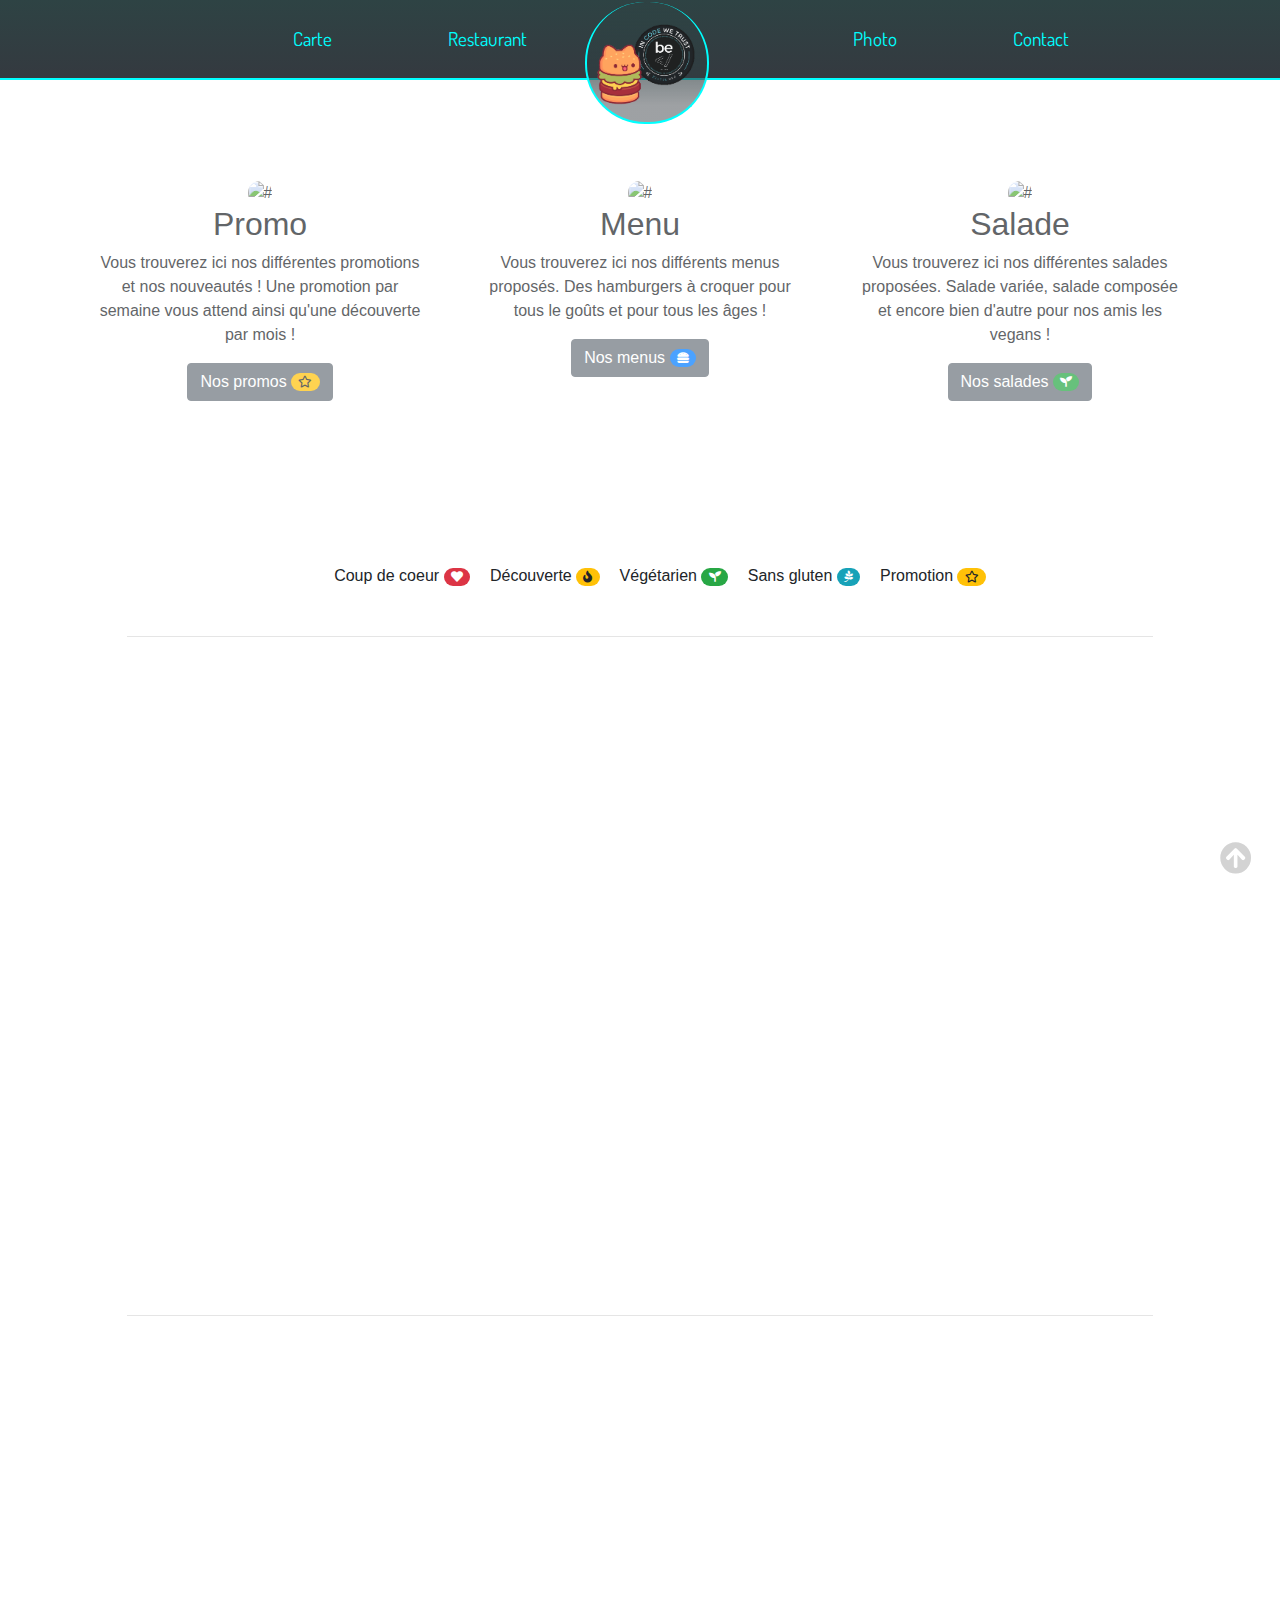
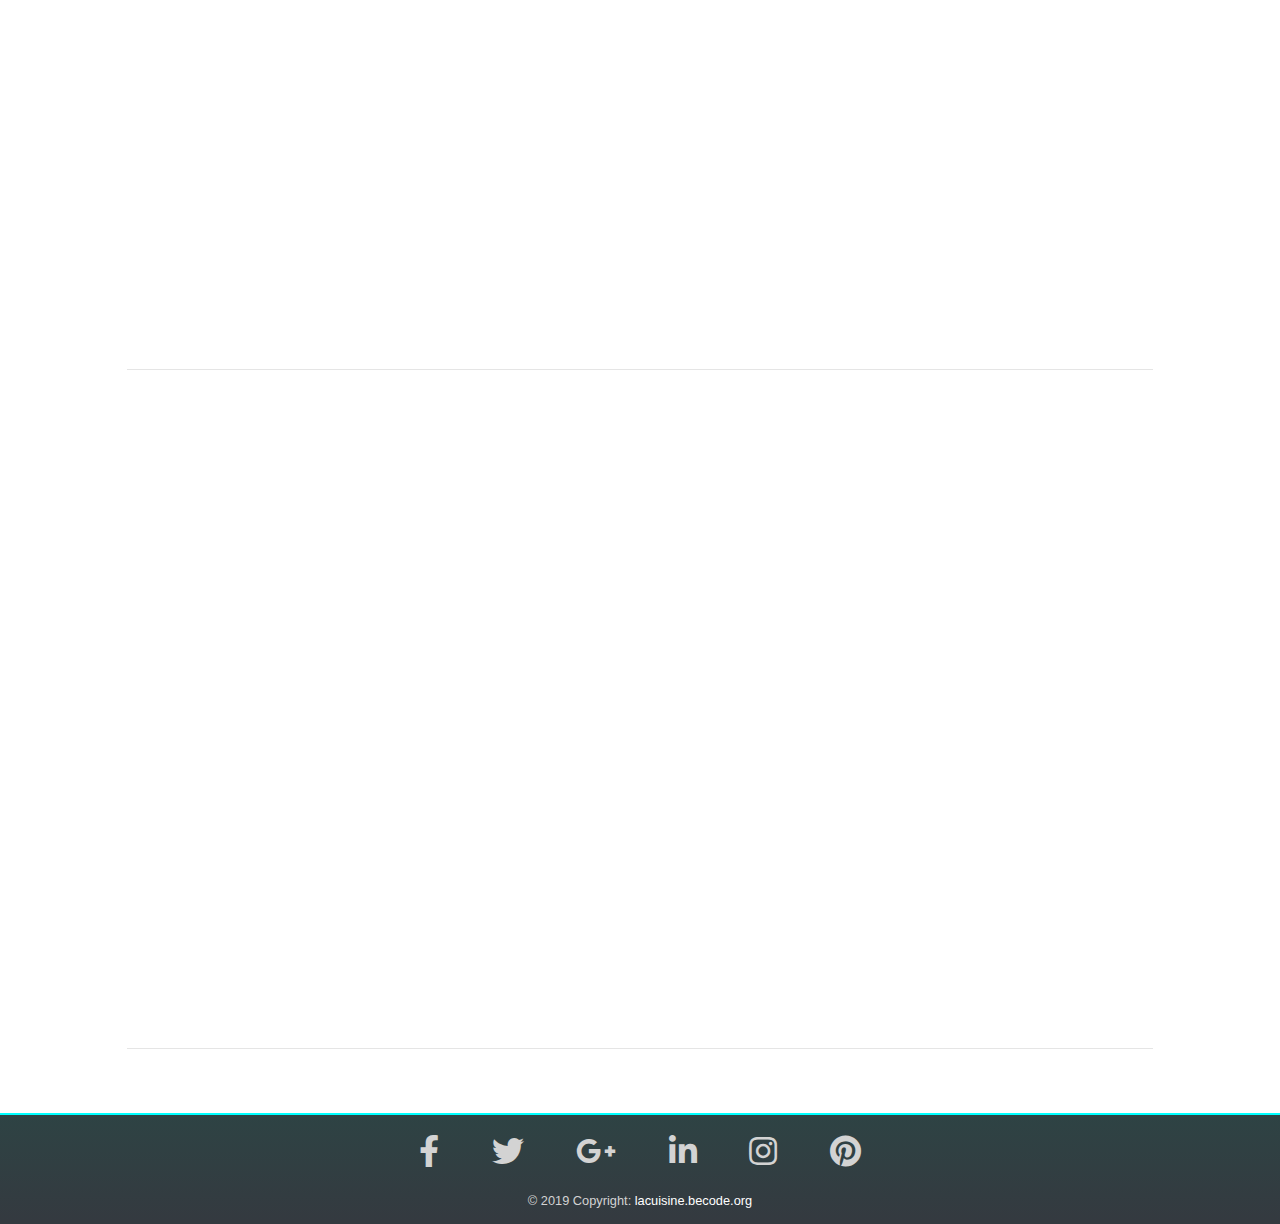
==== commit a331b4c4: "mise a jour site" ====
--- a/carte.html
+++ b/carte.html
@@ -1,62 +1,172 @@
-<!DOCTYPE html>
-<html lang="en">
+<!DOCTYPE Html>
+<html lang="fr">
 <head>
-    <meta charset="UTF-8">
-    <meta name="viewport" content="width=device-width, initial-scale=1.0">
-    <meta http-equiv="X-UA-Compatible" content="ie=edge">
-    <title>Document</title>
-    <script src="https://kit.fontawesome.com/7b73018617.js" crossorigin="anonymous"></script>
-    <link rel="stylesheet" href="assets/scss/style.css">
-
+  <title> ... </title>
+  <meta http-equiv="Content-Type" content="text/html;charset=UTF-8">
+  <meta name="Description" content=" ... ">
+  <meta name="viewport" content="width=device-width, initial-scale=1">
+  <link rel="stylesheet" href="https://use.fontawesome.com/releases/v5.8.2/css/all.css">
+  <link rel="stylesheet" href="https://stackpath.bootstrapcdn.com/bootstrap/4.3.1/css/bootstrap.min.css">
+  <script src="https://code.jquery.com/jquery-3.2.1.slim.min.js" integrity="sha384-KJ3o2DKtIkvYIK3UENzmM7KCkRr/rE9/Qpg6aAZGJwFDMVNA/GpGFF93hXpG5KkN" crossorigin="anonymous"></script>
+  <script src="https://cdnjs.cloudflare.com/ajax/libs/popper.js/1.12.9/umd/popper.min.js" integrity="sha384-ApNbgh9B+Y1QKtv3Rn7W3mgPxhU9K/ScQsAP7hUibX39j7fakFPskvXusvfa0b4Q" crossorigin="anonymous"></script>
+  <script src="https://maxcdn.bootstrapcdn.com/bootstrap/4.0.0/js/bootstrap.min.js" integrity="sha384-JZR6Spejh4U02d8jOt6vLEHfe/JQGiRRSQQxSfFWpi1MquVdAyjUar5+76PVCmYl" crossorigin="anonymous"></script>
+  <link href="https://fonts.googleapis.com/css?family=Dosis&display=swap" rel="stylesheet">
+  <link rel="stylesheet" media="screen and (min-width: 1224px)" href="assets/css/fonts/style.css" type="text/css" />
+  <link rel="stylesheet" media="screen and (min-width: 480px) and (max-width: 1223px)" href="assets/css/fonts/tablet.css" type="text/css" />
+  <link rel="stylesheet" media="screen and (max-width: 479px)" href="assets/css/fonts/mobile.css" type="text/css" />
+
+
+
+
+  <link rel="icon" href="assets/img/ico.png" />
 </head>
 <body>
+<header>
+  <!--Barre de navigation-->
+  <div id="top"></div>
+  <div class="nav-desktop-active">
+    <nav class="navbar navbar-expand-md fixed-top navbar-dark bg-dark">
+        <div class="navbar-collapse collapse w-100 dual-collapse2 order-1 order-md-0">
+            <ul class="navbar-nav ml-auto">
+                <li class="nav-item">
+                    <a class="nav-link" href="carte.html">Carte</a>
+                </li>
+                <li class="nav-item">
+                    <a class="nav-link" href="restaurant.html">Restaurant</a>
+                </li>
+            </ul>
+        </div>
+        <div class="mx-auto order-0 mt-lg-5 mt-0 order-md-1 position-relative">
+            <div class="navbar-nav mr-auto">
+                <div class="logo-item">
+                    <a class="logo" href="index.html"></a>
+                      </div>
+            </div>
+            <button class="navbar-toggler" type="button" data-toggle="collapse" data-target=".dual-collapse2">
+                <span class="navbar-toggler-icon"></span>
+            </button>
+        </div>
+        <div class="navbar-collapse collapse w-100 dual-collapse2 order-2 order-md-2">
+            <ul class="navbar-nav mr-auto">
+                  <li class="nav-item">
+                        <div class="url-index">
+                      <a class="nav-link" href="index.html">Accueil</a>
+                         </div>
+                  </li>
+
+                <li class="nav-item">
+                    <a class="nav-link" href="photo.html">Photo</a>
+                </li>
+                <li class="nav-item">
+                    <a class="nav-link" href="contact.html">Contact</a>
+                </li>
+            </ul>
+        </div>
+</nav>
+</div>
+<div class="nav-mobile-active">
+    <nav class="navbar fixed-top navbar-dark bg-dark">
+        <div class="navbar-collapse collapse w-100 dual-collapse2 order-2">
+            <ul class="navbar-nav ml-auto">
+                            <li class="nav-item">
+                                <a class="nav-link" href="index.html">Accueil</a>
+                            </li>
+                <li class="nav-item">
+                    <a class="nav-link" href="carte.html">Carte</a>
+                </li>
+                <li class="nav-item">
+                    <a class="nav-link" href="restaurant.html">Restaurant</a>
+                </li>
+            </ul>
+        </div>
+        <div class="mx-auto order-0 mt-lg-5 mt-0 order-md-1 position-relative">
+                <div class="logo-item">
+                      </div>
+            <button class="navbar-toggler" type="button" data-toggle="collapse" data-target=".dual-collapse2">
+                <span class="navbar-toggler-icon"></span>
+            </button>
+        </div>
+        <div class="navbar-collapse collapse w-100 dual-collapse2 order-3">
+            <ul class="navbar-nav mr-auto">
+                <li class="nav-item">
+                    <a class="nav-link" href="photo.html">Photo</a>
+                </li>
+                <li class="nav-item">
+                    <a class="nav-link" href="contact.html">Contact</a>
+                </li>
+            </ul>
+        </div>
+</nav>
+</div>
+</header>
+<!--Fin barre de navigation-->
   <!-- Marketing messaging and featurettes
   ================================================== -->
   <!-- Wrap the rest of the page in another container to center all the content. -->
-    <section class="box">
+<div class ="container-carte">
+    <div class="box">
+
     <div class="container marketing">
 
-        <!-- Three columns of text below the carousel -->
-        <div class="row">
-          <div class="col-lg-4">
+        <!-- Three columns of text -->
+
+        <div class="row justify-content-center">
+          <div class="col-lg-4 ">
             <img src="https://media.giphy.com/media/yYc5L3vhTWeBi/source.gif" class="rounded-circle" alt="#" style="height: 140px;width:140px;">
             <h2>Promo</h2>
             <p>Vous trouverez ici nos différentes promotions et nos nouveautés ! Une promotion par semaine vous attend ainsi qu'une découverte par mois !</p>
             <p><a class="btn btn-secondary" href="#promo" role="button">Nos promos <span class="badge badge-pill badge-warning"><i class="far fa-star" aria-hidden="true"></i></span></a></p>
-          </div><!-- /.col-lg-4 -->
+          </div>
+          
+          <!-- /.col-lg-4 -->
+
           <div class="col-lg-4">
             <img src="https://media.giphy.com/media/l0K4lPx8bvdbFMdGM/source.gif" class="rounded-circle" alt="#" style="height: 140px;width:140px;">
             <h2>Menu</h2>
             <p>Vous trouverez ici nos différents menus proposés. Des hamburgers à croquer pour tous le goûts et pour tous les âges !</p>
             <p><a class="btn btn-secondary" href="#menu" role="button">Nos menus <span class="badge badge-pill badge-primary"><i class="fas fa-hamburger" aria-hidden="true"></i></span></a></p>
-          </div><!-- /.col-lg-4 -->
+          </div>
+          
+          <!-- /.col-lg-4 -->
+
           <div class="col-lg-4">
             <img src="https://media.giphy.com/media/9Vk8qP9EmWB8FePccb/source.gif" class="rounded-circle" alt="#" style="height: 140px;width:140px;">
             <h2>Salade</h2>
             <p>Vous trouverez ici nos différentes salades proposées. Salade variée, salade composée et encore bien d'autre pour nos amis les vegans !</p>
             <p><a class="btn btn-secondary" href="#salade" role="button">Nos salades <span class="badge badge-pill badge-success"><i class="fas fa-seedling" aria-hidden="true"></i></span></a></p>
-          </div><!-- /.col-lg-4 -->
-        </div><!-- /.row -->
-    </section>
+          </div>
+          
+          <!-- /.col-lg-4 -->
+
+        </div>
+        </div>
+        <!-- /.row -->
+      </div>
+
       <!-- Badge's explanation before de featurettes-->
-    <section class="explication">
+
+    <div class="explication">
         <ul>
           <li>Coup de coeur <span class="badge badge-pill badge-danger"><i class="fas fa-heart" aria-hidden="true"></i></span></li>
           <li>Découverte <span class="badge badge-pill badge-warning"><i class="fas fa-fire" aria-hidden="true"></i></span></li>
-          <li>Végétarien <span class="badge badge-pill badge-success"><i class="fas fa-seedling" aria-hidden="true"></i></li>
+          <li>Végétarien <span class="badge badge-pill badge-success"><i class="fas fa-seedling" aria-hidden="true"></i></span></li>
           <li>Sans gluten <span class="badge badge-pill badge-info"><i class="fab fa-pagelines" aria-hidden="true"></i></span></li>
           <li>Promotion <span class=" badge badge-pill badge-warning"><i class="far fa-star" aria-hidden="true"></i></span></li>
         </ul>
-      </section>
+      </div>
 
         <!-- START THE FEATURETTES -->
     <section class="container-fluid">
 
         <!--division between the featurette -->
+
         <hr id="promo" class="featurette-divider">
 
         <!--block promotion-->
+        <!--block for the animation on hover-->
+
         <div class="transition-left">
+
         <div class="row justify-content-between">
           <div class="col-md-7">
             <h2 class="featurette-heading">Promo <span class="badge badge-pill badge-warning"><i class="far fa-spin fa-star" aria-hidden="true"></i></span></h2>
@@ -85,14 +195,14 @@
 
                 <div class="d-flex w-100 justify-content-center list-group-item">
                     <h5 class="mb-1 text-uppercase">Le Perl <span class=" badge badge-pill badge-info"><i class="fab fa-pagelines" aria-hidden="true"></i></span></h5>
-                  </div>
+                </div>
                   
-                  <p class="mb-1 font-italic text-center">Pain sans gluten, steack haché, ricotta, tomate, oignons, concombre et pesto.</p>
-                  <small class="text-center">6,75 €</small>
+                <p class="mb-1 font-italic text-center">Pain sans gluten, steack haché, ricotta, tomate, oignons, concombre et pesto.</p>
+                <small class="text-center">6,75 €</small>
             </div>
           </div>
           <div class="col-md-5">
-            <img src="assets/img/promo.jpg" class="rounded-circle" alt="#" style="height: 500px;width:500px;">
+            <img src="assets/img/promo.jpg" class="rounded-circle" alt="#">
           </div>
         </div>
       </div>
@@ -101,42 +211,46 @@
         <hr id="menu" class="featurette-divider">
 
         <!-- block menu-->
+        <!--block for the animation on hover-->
+
         <div class="transition-left">
+
         <div class="row featurette">
           <div class="col-md-7">
             <h2 class="featurette-heading">Menu <span class=" badge badge-pill badge-primary"><i class="fas fa-hamburger fa-spin" aria-hidden="true"></i></span></h2>
+
             <div class="list-group">
                 <div class="d-flex w-100 justify-content-center list-group-item">
                   <h5 class="mb-1 text-uppercase">Menu Découverte <span class="badge badge-pill badge-warning"><i class="fas fa-fire"></i></span></h5>
                 </div>
-            
+
                 <p class="mb-1 text-center font-italic text-center">Hamburger du mois et sa salade accompagnés de frite et une sauce au choix.</p>
                 <small class="text-center">20,00€</small>
             
                 <div class="d-flex w-100 justify-content-center list-group-item">
                   <h5 class="mb-1 text-uppercase ">Menu Coup de Coeur <span class="badge badge-pill badge-danger"><i class="far fa-heart" aria-hidden="true"></i></span></h5>
                 </div>
-            
+
                 <p class="mb-1 text-center font-italic text-center">Hamburger coup de coeur de la semaine et sa salade accompagnés de frite et sauce au choix.</p>
                 <small class="text-center">20,01€</small>
 
                 <div class="d-flex w-100 justify-content-center list-group-item">
                   <h5 class="mb-1 text-uppercase">Menu Végé <span class="badge badge-pill badge-success"><i class="fas fa-seedling" aria-hidden="true"></i></span></h5>
                 </div>
-                
+
                 <p class="mb-1 text-center font-italic text-center">Hamburger végétarien et sa salade accompagnés de frite et sauce au choix.</p>
                 <small class="text-center">23,00€</small>
 
                 <div class="d-flex w-100 justify-content-center list-group-item">
                     <h5 class="mb-1 text-uppercase">Menu étudiant<span class="badge badge-pill badge-primary"><i class="far fa-star" aria-hidden="true"></i></span></h5>
                   </div>
-                  
+
                   <p class="mb-1 text-center font-italic text-center">Hamburger au choix et sa salade accompagné de frite et sauce au choix. Un burger Maxi à prix Mini pour les étudiants !</p>
                   <small class="text-center">15,16€</small>
             </div>
           </div>
           <div class="col-md-5">
-            <img src="assets/img/hamburger.jpg" class="rounded-circle" alt="#" style="height: 500px;width:500px;">
+            <img src="assets/img/hamburger.jpg" class="rounded-circle" alt="#">
           </div>
         </div>
       </div>
@@ -145,48 +259,98 @@
         <hr id="salade"  class="featurette-divider">
 
         <!-- block salad-->
+        <!--block for the animation on hover-->
+
         <div class="transition-left">
+
         <div class="row featurette">
           <div class="col-md-7">
             <h2 class="featurette-heading">Salade <span class="badge badge-pill badge-success"><i class="fas fa-spin fa-seedling" aria-hidden="true"></i></span></h2>
+
             <div class="list-group">
+
                 <div class="d-flex w-100 justify-content-center list-group-item">
                     <h5 class="mb-1 text-uppercase">Le Template <span class=" badge badge-pill badge-warning"><i class="far fa-star" aria-hidden="true"></i></span></h5>
                   </div>
+
                   <p class="mb-1 font-italic text-center">Roquette, tomates cerises, ricotta, tomates séchées, parmesan, basilic et huile d'olive.</p>
                   <small class="text-center">10,24€</small>
 
                 <div class="d-flex w-100 justify-content-center list-group-item">
                   <h5 class="mb-1 text-uppercase">Le Mix'In <span class="badge badge-pill badge-danger"><i class="far fa-heart" aria-hidden="true"></i></span></h5>
                 </div>
+
                 <p class="mb-1 font-italic text-center">Salade, oeufs durs, tomates cerises, dé de fromage, dé de jambon, olives noires et sa vinaigrette.</p>
                 <small class="text-center">13,37€</small>
             
                 <div class="d-flex w-100 justify-content-center list-group-item">
                   <h5 class="mb-1 text-uppercase">L'Angular <span class="badge badge-pill badge-warning"><i class="fas fa-fire"></i></span></h5>
                 </div>
+
                 <p class="mb-1 font-italic text-center">Roquette, frisée, oeufs, avocats, tranche de saumon, aneth, échalote, miel et vinaigre de cidre.</p>
                 <small class="text-center">10,42€</small>
 
                 <div class="d-flex w-100 justify-content-center list-group-item">
                   <h5 class="mb-1 text-uppercase">Le React <span class="badge badge-pill badge-success"><i class="fas fa-seedling" aria-hidden="true"></i></span></h5>
                 </div>
+                
                 <p class="mb-1 font-italic text-center">Salade, pommes acidulées, céleri blanc, noix, raisin, jus de citron et mayonnaise.</p>
                 <small class="text-center">8,00€</small>
+
             </div>
           </div>
           <div class="col-md-5">
-                <img src="assets/img/vegan.jpg" class="rounded-circle" alt="#" style="height: 500px;width:500px;">
+                <img src="assets/img/vegan.jpg" class="rounded-circle" alt="#">
           </div>
         </div>
         </div>
         
         <!--division between the featurette -->
         <hr class="featurette-divider">
-        </div>
-
         <!-- /END THE FEATURETTES -->
-      </div>
     </section>
+  </div>
+  <!--Pied de page-->
+<div class="footer-custom">
+    <!--1er Partie : Picto-->
+<footer id="sticky-footer" class="py-2">
+ <div class="py-3 container text-center">
+     <a class="fb-ic" href="#">
+         <i class="fab fa-facebook-f fa-lg white-text mr-md-5 mr-3 fa-2x" style="color: lightgray;"> </i>
+       </a>
+
+       <a class="tw-ic" href="#">
+         <i class="fab fa-twitter fa-lg white-text mr-md-5 mr-3 fa-2x" style="color: lightgray;"> </i>
+       </a>
+
+       <a class="gplus-ic" href="#">
+         <i class="fab fa-google-plus-g fa-lg white-text mr-md-5 mr-3 fa-2x" style="color: lightgray;"> </i>
+       </a>
+
+       <a class="li-ic">
+         <i class="fab fa-linkedin-in fa-lg white-text mr-md-5 mr-3 fa-2x" style="color: lightgray;"> </i>
+       </a>
+
+       <a class="ins-ic" href="#">
+         <i class="fab fa-instagram fa-lg white-text mr-md-5 mr-3 fa-2x" style="color: lightgray;"> </i>
+       </a>
+
+       <a class="pin-ic" href="#">
+         <i class="fab fa-pinterest fa-lg white-text fa-2x" style="color: lightgray;"> </i>
+       </a>
+
+ </div>
+<!--2e Partie : Copyright-->
+ <div class="py-1 container text-center">
+   <div class="copyright">
+   <small>© 2019 Copyright: <a href="#"> lacuisine.becode.org</a></small>
+ </div>
+ </div>
+</footer>
+</div>
+
+<div class="btn-top">
+<a href="#top"><i class="fas fa-arrow-circle-up fa-lg white-text mr-md-5 mr-3 fa-2x"></i></a>
+</div> 
 </body>
 </html>--- a/assets/css/fonts/style.css
+++ b/assets/css/fonts/style.css
@@ -0,0 +1,470 @@
+@charset "UTF-8";
+@media screen and (min-width: 1224px) {
+  /* GLOBAL STYLES
+  -------------------------------------------------- */
+  /* Padding below the footer and lighter body text */
+  .container-carte {
+    margin: 5%;
+  }
+
+  .box {
+    margin-top: 20vh;
+    margin-bottom: 20vh;
+  }
+
+  .col-lg-4 {
+    opacity: 0.7;
+    transition: all 0.2s ease-in-out;
+  }
+  .col-lg-4:hover {
+    transform: scale(1.1);
+    opacity: 1;
+  }
+
+  .explication {
+    flex-direction: row;
+    justify-content: center;
+  }
+  .explication ul {
+    display: flex;
+    flex-direction: row;
+    justify-content: center;
+    margin-top: -5%;
+  }
+  .explication li {
+    margin: 0 10px;
+    list-style: none;
+  }
+
+  .transition-left {
+    margin: 5%;
+    opacity: 0;
+    transition: 2s ease-in-out;
+  }
+  .transition-left:hover {
+    transition: 2s ease-in-out;
+    opacity: 1;
+  }
+  .transition-left:hover .col-md-7 {
+    transform: translateX(20px);
+    transition: 2s ease-in-out;
+  }
+  .transition-left:hover .col-md-5 {
+    transform: translateX(0px);
+    transition: 2s ease-in-out;
+  }
+  .transition-left .col-md-7 {
+    transform: translateX(0px);
+    transition: 2s ease-in-out;
+  }
+  .transition-left .col-md-5 {
+    transform: translateX(20px);
+    transition: 2s ease-in-out;
+  }
+  .transition-left .col-md-5 .rounded-circle {
+    width: 500px;
+    height: 500px;
+  }
+
+  /* MARKETING CONTENT
+  -------------------------------------------------- */
+  /* Center align the text within the three columns below the carousel */
+  .marketing .col-lg-4 {
+    margin-bottom: 1.5rem;
+    text-align: center;
+  }
+
+  .marketing h2 {
+    font-weight: 400;
+  }
+
+  .marketing .col-lg-4 p {
+    margin-right: 0.75rem;
+    margin-left: 0.75rem;
+  }
+
+  /* Featurettes
+  ------------------------- */
+  .featurette-divider {
+    margin: 3em;
+    /* Space out the Bootstrap <hr> more */
+  }
+
+  .menu .featurette-divider {
+    margin: 1rem 0;
+  }
+
+  /* Thin out the marketing headings */
+  .featurette-heading {
+    font-weight: 300;
+    line-height: 1;
+    letter-spacing: -0.05rem;
+    margin-top: 5vh !important;
+  }
+
+  .contener {
+    padding-top: 100px;
+    width: 100%;
+  }
+  .contener .pick1 {
+    height: auto;
+    width: 100%;
+    margin: 15px;
+  }
+  .contener .lead {
+    margin-left: 30px;
+    font-family: "Dosis", sans-serif;
+    font-size: 130%;
+    opacity: 0;
+    transition: 4s ease-in-out;
+  }
+  .contener .lead:hover {
+    transition: 1s ease-in-out;
+    opacity: 1;
+  }
+  .contener .box2 {
+    margin-right: 30px;
+    font-family: "Dosis", sans-serif;
+    font-size: 130%;
+  }
+  .contener .slide {
+    opacity: 0;
+    transition: 4s ease-in-out;
+  }
+  .contener .slide:hover {
+    transition: 1s ease-in-out;
+    opacity: 1;
+  }
+  .contener .pick2 {
+    height: auto;
+    width: 100%;
+    margin: 15px;
+  }
+  .contener .pick3 {
+    height: auto;
+    width: 100%;
+    margin: 15px;
+  }
+  .contener .box3 {
+    margin-left: 30px;
+    font-family: "Dosis", sans-serif;
+    font-size: 130%;
+  }
+
+  /*on retouche juste la position des indicateurs*/
+  .carousel-1 {
+    margin-top: 15%;
+  }
+
+  .carousel-indicators {
+    justify-content: center;
+  }
+
+  .view > .container-fluid figure {
+    overflow: hidden;
+  }
+  .view > .container-fluid .img_left img, .view > .container-fluid .img_right img {
+    width: 100%;
+    height: auto;
+  }
+
+  nav[aria-label] {
+    margin-top: 20px;
+    display: flex;
+    justify-content: center;
+    align-items: center;
+  }
+
+  .container-formulaire {
+    padding-top: 80px;
+    margin: 5%;
+  }
+  .container-formulaire h1 {
+    padding-bottom: 1%;
+    text-shadow: lightgrey 10px 8px;
+    border-bottom: 2px solid lightgray;
+  }
+  .container-formulaire form {
+    margin-top: 3%;
+  }
+  .container-formulaire .btn-primary {
+    background-color: #343a40;
+    border-color: lightgray;
+    box-shadow: 0 0 0 0.2rem #4e524e;
+  }
+  .container-formulaire .btn-primary:active {
+    background: #343a40;
+    background: linear-gradient(0deg, #343a40 4%, #2e4344 100%);
+    box-shadow: 0 0 0 0.2rem #4e524e;
+  }
+  .container-formulaire .btn-primary:active .fas {
+    color: greenyellow;
+  }
+  .container-formulaire .btn-primary:not(:disabled):not(.disabled).active, .container-formulaire .btn-primary:not(:disabled):not(.disabled):active, .container-formulaire .show > .btn-primary.dropdown-toggle {
+    background-color: #343a40;
+    border-color: lightgray;
+    box-shadow: 0 0 0 0.2rem #4e524e;
+  }
+
+  .url-index {
+    display: none;
+  }
+
+  .navbar {
+    font-family: "Dosis", sans-serif;
+    background: #343a40;
+    background: linear-gradient(0deg, #343a40 4%, #2e4344 100%);
+    border-bottom: 2px solid cyan;
+    height: 80px;
+  }
+
+  .nav-desktop-active {
+    display: block;
+  }
+
+  .nav-mobile-active {
+    display: none;
+  }
+
+  .navbar-nav {
+    padding-top: 0;
+    padding-bottom: 0;
+  }
+  .navbar-nav .nav-item {
+    font-size: 120%;
+    text-align: center;
+    vertical-align: middle;
+    padding: 0px 50px 0px 50px;
+  }
+  .navbar-nav .nav-item .nav-link {
+    color: cyan;
+    vertical-align: middle;
+    border-radius: 15px;
+    transition: 1s ease-in-out;
+    transform: scale(1);
+  }
+  .navbar-nav .nav-item .nav-link:hover {
+    background: aqua;
+    background: linear-gradient(0deg, rgba(0, 255, 255, 0.4794292717) 14%, #343a40 100%);
+    -moz-border-radius: 15%;
+    -o-border-radius: 15%;
+    -webkit-border-radius: 15%;
+    border-radius: 15%;
+    transition: 1s ease-in-out;
+    transform: scale(1.1);
+  }
+
+  .logo-item {
+    margin-right: 50px;
+  }
+  .logo-item .logo {
+    display: block;
+    background-image: url(../../img/logo.png), linear-gradient(0deg, rgba(52, 58, 64, 0.4794292717) 14%, #2e4344 100%);
+    background-size: cover;
+    background-repeat: no-repeat;
+    width: 60px;
+    height: 60px;
+    top: 0;
+    padding: 100%;
+    border-bottom: 2px solid cyan;
+    border-left: 2px solid cyan;
+    border-right: 2px solid cyan;
+    border-radius: 60px;
+    transition: 1s ease-in-out;
+    transform: scale(1);
+  }
+  .logo-item .logo:hover {
+    background-image: url(../../img/logo.gif), linear-gradient(0deg, rgba(0, 255, 255, 0.4794292717) 14%, #343a40 100%);
+    transition: 1s ease-in-out;
+    transform: scale(1.1);
+  }
+
+  /*General display*/
+  .carousel-inner {
+    padding-top: 80px;
+  }
+
+  .view {
+    display: flex;
+    justify-content: center;
+    background-color: #f1f3f6;
+  }
+
+  .carousel-caption {
+    top: 0;
+    bottom: auto;
+    left: 0;
+    right: auto;
+    width: 50%;
+    max-width: 500px;
+    padding-left: 20px;
+    margin-left: 50px;
+    margin-top: 50px;
+  }
+
+  .carousel-caption h3 {
+    font-family: "Rubik", sans-serif;
+    font-weight: thin;
+    text-align: left;
+    color: black;
+    text-transform: uppercase;
+    font-size: 2.5em;
+    margin-bottom: 40%;
+  }
+
+  .carousel-caption p {
+    background-color: #e44249;
+    border-radius: 5px;
+    text-transform: uppercase;
+    color: white;
+    padding: 20px;
+    max-width: 200px;
+    font-weight: bold;
+  }
+
+  /*Changer les indicateurs y compris au moment de la sélection*/
+  .carousel-indicators {
+    justify-content: flex-end;
+  }
+
+  .carousel-indicators li {
+    width: 10px;
+    height: 10px;
+    border-radius: 100%;
+    border: 2px solid #e44249;
+    margin-right: 2rem;
+  }
+
+  .carousel-indicators .active, .hover {
+    background-color: #e44249;
+  }
+
+  .carousel-control-prev:hover, .carousel-control-next:hover {
+    background-color: rgba(100, 190, 204, 0.5);
+  }
+
+  .contenair-1 {
+    margin: 0px;
+    width: auto;
+  }
+  .contenair-1 .jumbotron {
+    background-color: white;
+  }
+  .contenair-1 .jumbotron h1 {
+    border-bottom: 2px solid lightgray;
+    font-weight: 400;
+    text-align: center;
+    margin-bottom: 5%;
+    text-shadow: lightgrey 10px 8px;
+  }
+  .contenair-1 .jumbotron h2 {
+    color: gray;
+  }
+  .contenair-1 .jumbotron p .btn-primary {
+    margin-top: 2%;
+    background-color: #343a40;
+    border-color: lightgray;
+    box-shadow: 0 0 0 0.2rem #4e524e;
+  }
+  .contenair-1 .jumbotron p .btn-primary:active {
+    background: #343a40;
+    background: linear-gradient(0deg, #343a40 4%, #2e4344 100%);
+    box-shadow: 0 0 0 0.2rem #4e524e;
+  }
+  .contenair-1 .jumbotron p .btn-primary:active .fas {
+    color: greenyellow;
+  }
+  .contenair-1 .jumbotron p .btn-primary:not(:disabled):not(.disabled).active, .contenair-1 .jumbotron p .btn-primary:not(:disabled):not(.disabled):active, .contenair-1 .jumbotron p .show > .btn-primary.dropdown-toggle {
+    background-color: #343a40;
+    border-color: lightgray;
+    box-shadow: 0 0 0 0.2rem #4e524e;
+  }
+
+  .border-angle {
+    position: relative;
+    padding: 1em;
+    box-sizing: border-box;
+    box-shadow: 0px 3px 0px 0 rgba(146, 141, 141, 0.4);
+  }
+
+  .border-angle::after {
+    content: "";
+    position: absolute;
+    width: 0;
+    height: 0;
+    margin-left: -0.5em;
+    bottom: -2em;
+    left: 50%;
+    border: 1em solid black;
+    border-color: transparent transparent lightgray lightgray;
+    transform-origin: 0 0;
+    transform: rotate(-45deg);
+    box-shadow: -5px 3px 3px 0 rgba(0, 0, 0, 0.4);
+  }
+
+  .contenair-2 {
+    display: block;
+    margin: 2% 0% 2% 0%;
+  }
+  .contenair-2 .row {
+    padding: 5% 10% 5% 10%;
+  }
+  .contenair-2 .row .panel {
+    box-shadow: 10px 10px 5px 0 rgba(146, 141, 141, 0.4);
+    height: 100%;
+    transition: 1s ease-in-out;
+    transform: scale(1);
+  }
+  .contenair-2 .row .panel:hover {
+    transition: 1s ease-in-out;
+    transform: scale(1.1);
+  }
+  .contenair-2 .row .panel .panel-heading {
+    text-align: center;
+    background-color: #343a40;
+    border-bottom: 3px solid cyan;
+    color: white;
+    padding: 5%;
+  }
+  .contenair-2 .row .panel .panel-heading:hover {
+    color: cyan;
+  }
+  .contenair-2 .row .panel .panel-body {
+    font-family: "Dosis", sans-serif;
+    text-align: justify;
+    padding: 5%;
+  }
+  .contenair-2 .row .panel .panel-body img {
+    padding: 25% 0% 0% 25%;
+    width: 70%;
+    text-align: center;
+  }
+
+  .footer-custom {
+    border-top: 2px solid cyan;
+    color: lightgray;
+    background: #343a40;
+    background: linear-gradient(0deg, #343a40 4%, #2e4344 100%);
+  }
+
+  .copyright a {
+    color: white;
+  }
+
+  .btn-top {
+    position: fixed;
+    padding-bottom: 25px;
+    margin-right: -20px;
+    right: 0;
+    bottom: 0;
+    z-index: 100;
+  }
+  .btn-top a {
+    color: lightgrey;
+  }
+  .btn-top a:hover {
+    color: cyan;
+  }
+}
+
+/*# sourceMappingURL=style.css.map */
--- a/assets/css/fonts/tablet.css
+++ b/assets/css/fonts/tablet.css
@@ -0,0 +1,451 @@
+@charset "UTF-8";
+@media screen and (min-width: 480px) and (max-width: 1223px) {
+  /* GLOBAL STYLES
+  -------------------------------------------------- */
+  /* Padding below the footer and lighter body text */
+  .container-carte {
+    margin: 5%;
+  }
+
+  .box {
+    margin-top: 20vh;
+  }
+
+  .col-lg-4 {
+    opacity: 0.7;
+    transition: all 0.2s ease-in-out;
+  }
+  .col-lg-4:hover {
+    transform: scale(1.1);
+    opacity: 1;
+  }
+
+  .explication {
+    flex-direction: row;
+    justify-content: center;
+    margin-left: 3%;
+    margin-right: 3%;
+  }
+  .explication ul {
+    display: flex;
+    flex-direction: row;
+    justify-content: center;
+  }
+  .explication li {
+    margin: 0 10px;
+    list-style: none;
+    text-align: center;
+  }
+
+  .transition-left {
+    margin: 5%;
+  }
+  .transition-left h2 {
+    text-align: center;
+  }
+  .transition-left .list-group p {
+    text-align: justify;
+  }
+
+  .col-md-5 {
+    text-align: center;
+    padding: 5%;
+    margin-top: auto;
+    margin-bottom: auto;
+  }
+  .col-md-5 .rounded-circle {
+    text-align: center;
+    width: 250px;
+    height: 250px;
+  }
+
+  small {
+    margin-bottom: 5%;
+  }
+
+  /* MARKETING CONTENT
+  -------------------------------------------------- */
+  /* Center align the text within the three columns below the carousel */
+  .marketing .col-lg-4 {
+    margin-bottom: 1.5rem;
+    text-align: center;
+  }
+
+  .marketing h2 {
+    font-weight: 400;
+  }
+
+  .marketing .col-lg-4 p {
+    margin-right: 0.75rem;
+    margin-left: 0.75rem;
+  }
+
+  /* Featurettes
+  ------------------------- */
+  .featurette-divider {
+    margin: 3em;
+    /* Space out the Bootstrap <hr> more */
+  }
+
+  .menu .featurette-divider {
+    margin: 1rem 0;
+  }
+
+  /* Thin out the marketing headings */
+  .featurette-heading {
+    font-weight: 300;
+    line-height: 1;
+    letter-spacing: -0.05rem;
+    margin-top: 5vh !important;
+  }
+
+  .contener {
+    padding-top: 100px;
+    width: 100%;
+  }
+  .contener .pick1 {
+    height: auto;
+    width: 100%;
+    margin: 15px;
+  }
+  .contener .lead {
+    margin-left: 30px;
+    font-family: "Dosis", sans-serif;
+    font-size: 130%;
+    opacity: 1;
+    transition: 4s ease-in-out;
+  }
+  .contener .box2 {
+    margin-right: 30px;
+    font-family: "Dosis", sans-serif;
+    font-size: 130%;
+  }
+  .contener .slide {
+    transition: 1s ease-in-out;
+    opacity: 1;
+  }
+  .contener .pick2 {
+    height: auto;
+    width: 100%;
+    margin: 15px;
+  }
+  .contener .pick3 {
+    height: auto;
+    width: 100%;
+    margin: 15px;
+  }
+  .contener .box3 {
+    margin-left: 30px;
+    font-family: "Dosis", sans-serif;
+    font-size: 130%;
+  }
+
+  /*on retouche juste la position des indicateurs*/
+  .carousel-1 {
+    margin-top: 15%;
+  }
+
+  .carousel-indicators {
+    justify-content: center;
+  }
+
+  .view > .container-fluid figure {
+    overflow: hidden;
+  }
+  .view > .container-fluid .img_left img, .view > .container-fluid .img_right img {
+    width: 100%;
+    height: auto;
+  }
+
+  nav[aria-label] {
+    margin-top: 20px;
+    display: flex;
+    justify-content: center;
+    align-items: center;
+  }
+
+  .container-formulaire {
+    padding-top: 80px;
+    margin: 5%;
+  }
+  .container-formulaire h1 {
+    padding-bottom: 1%;
+    text-shadow: lightgrey 10px 8px;
+    border-bottom: 2px solid lightgray;
+  }
+  .container-formulaire form {
+    margin-top: 3%;
+    text-align: center;
+  }
+  .container-formulaire .btn-primary {
+    background-color: #343a40;
+    border-color: lightgray;
+    box-shadow: 0 0 0 0.2rem #4e524e;
+  }
+  .container-formulaire .btn-primary:active {
+    background: #343a40;
+    background: linear-gradient(0deg, #343a40 4%, #2e4344 100%);
+    box-shadow: 0 0 0 0.2rem #4e524e;
+  }
+  .container-formulaire .btn-primary:active .fas {
+    color: greenyellow;
+  }
+  .container-formulaire .btn-primary:not(:disabled):not(.disabled).active, .container-formulaire .btn-primary:not(:disabled):not(.disabled):active, .container-formulaire .show > .btn-primary.dropdown-toggle {
+    background-color: #343a40;
+    border-color: lightgray;
+    box-shadow: 0 0 0 0.2rem #4e524e;
+  }
+
+  .nav-desktop-active {
+    display: none;
+  }
+
+  .nav-mobile-active {
+    display: block;
+  }
+
+  .navbar {
+    font-family: "Dosis", sans-serif;
+    background: #343a40;
+    background: linear-gradient(0deg, #343a40 4%, #2e4344 100%);
+    border-bottom: 2px solid cyan;
+    height: 80px;
+  }
+
+  .navbar-nav {
+    padding-top: 0;
+    padding-bottom: 0;
+    background: #343a40;
+  }
+  .navbar-nav .nav-item {
+    text-align: Left;
+    padding-left: 5%;
+    vertical-align: middle;
+  }
+  .navbar-nav .nav-item .nav-link {
+    color: cyan;
+    vertical-align: middle;
+    transition: 1s ease-in-out;
+    transform: scale(1);
+  }
+  .navbar-nav .nav-item .nav-link:hover {
+    transition: 1s ease-in-out;
+    transform: scale(1.1);
+  }
+
+  .navbar-dark .navbar-toggler-icon {
+    text-align: left;
+    background-image: url(../../img/logo.png), linear-gradient(0deg, rgba(52, 58, 64, 0.4794292717) 14%, #2e4344 100%);
+    background-size: cover;
+    background-repeat: no-repeat;
+    width: 60px;
+    height: 60px;
+    top: 0;
+    border-bottom: 2px solid cyan;
+    border-left: 2px solid cyan;
+    border-right: 2px solid cyan;
+    border-radius: 60px;
+    transition: 1s ease-in-out;
+    transform: scale(1);
+  }
+  .navbar-dark .navbar-toggler-icon:hover {
+    background-image: url(../../img/logo.gif), linear-gradient(0deg, rgba(0, 255, 255, 0.4794292717) 14%, #343a40 100%);
+    transition: 1s ease-in-out;
+    transform: scale(1.1);
+  }
+
+  .carousel-inner {
+    padding-top: 80px;
+  }
+
+  .view {
+    display: flex;
+    justify-content: center;
+    background-color: #f1f3f6;
+  }
+
+  .carousel-caption {
+    top: 0;
+    bottom: auto;
+    left: 0;
+    right: auto;
+    width: 50%;
+    max-width: 500px;
+    padding-left: 20px;
+    margin-left: 50px;
+    margin-top: 50px;
+  }
+
+  .carousel-caption h3 {
+    font-family: "Rubik", sans-serif;
+    font-weight: thin;
+    text-align: left;
+    color: black;
+    text-transform: uppercase;
+    font-size: 2.5em;
+    margin-bottom: 40%;
+  }
+
+  .carousel-caption p {
+    background-color: #e44249;
+    border-radius: 5px;
+    text-transform: uppercase;
+    color: white;
+    padding: 20px;
+    max-width: 200px;
+    font-weight: bold;
+  }
+
+  /*Changer les indicateurs y compris au moment de la sélection*/
+  .carousel-indicators {
+    justify-content: flex-end;
+  }
+
+  .carousel-indicators li {
+    width: 10px;
+    height: 10px;
+    border-radius: 100%;
+    border: 2px solid #e44249;
+    margin-right: 2rem;
+  }
+
+  .carousel-indicators .active, .hover {
+    background-color: #e44249;
+  }
+
+  .carousel-control-prev:hover, .carousel-control-next:hover {
+    background-color: rgba(100, 190, 204, 0.5);
+  }
+
+  .contenair-1 {
+    margin: 0px;
+    width: auto;
+  }
+  .contenair-1 .jumbotron {
+    background-color: white;
+  }
+  .contenair-1 .jumbotron h1 {
+    border-bottom: 2px solid lightgray;
+    font-weight: 400;
+    text-align: center;
+    margin-bottom: 5%;
+    text-shadow: lightgrey 10px 8px;
+  }
+  .contenair-1 .jumbotron h2 {
+    color: gray;
+  }
+  .contenair-1 .jumbotron p {
+    text-align: center;
+  }
+  .contenair-1 .jumbotron p .btn-primary {
+    margin-top: 5%;
+    background-color: #343a40;
+    border-color: lightgray;
+    box-shadow: 0 0 0 0.2rem #4e524e;
+  }
+  .contenair-1 .jumbotron p .btn-primary:active {
+    background: #343a40;
+    background: linear-gradient(0deg, #343a40 4%, #2e4344 100%);
+    box-shadow: 0 0 0 0.2rem #4e524e;
+  }
+  .contenair-1 .jumbotron p .btn-primary:active .fas {
+    color: greenyellow;
+  }
+  .contenair-1 .jumbotron p .btn-primary:not(:disabled):not(.disabled).active, .contenair-1 .jumbotron p .btn-primary:not(:disabled):not(.disabled):active, .contenair-1 .jumbotron p .show > .btn-primary.dropdown-toggle {
+    background-color: #343a40;
+    border-color: lightgray;
+    box-shadow: 0 0 0 0.2rem #4e524e;
+  }
+
+  .border-angle {
+    position: relative;
+    padding: 1em;
+    box-sizing: border-box;
+    box-shadow: 0px 3px 0px 0 rgba(146, 141, 141, 0.4);
+  }
+
+  .border-angle::after {
+    content: "";
+    position: absolute;
+    width: 0;
+    height: 0;
+    margin-left: -0.5em;
+    bottom: -2em;
+    left: 47%;
+    border: 1em solid black;
+    border-color: transparent transparent lightgray lightgray;
+    transform-origin: 0 0;
+    transform: rotate(-45deg);
+    box-shadow: -5px 3px 3px 0 rgba(0, 0, 0, 0.4);
+  }
+
+  .contenair-2 {
+    display: block;
+    margin: 5% 0% 2% 0%;
+  }
+  .contenair-2 .col, .contenair-2 .col-1, .contenair-2 .col-10, .contenair-2 .col-11, .contenair-2 .col-12, .contenair-2 .col-2, .contenair-2 .col-3, .contenair-2 .col-4, .contenair-2 .col-5, .contenair-2 .col-6, .contenair-2 .col-7, .contenair-2 .col-8, .contenair-2 .col-9, .contenair-2 .col-auto, .contenair-2 .col-lg, .contenair-2 .col-lg-1, .contenair-2 .col-lg-10, .contenair-2 .col-lg-11, .contenair-2 .col-lg-12, .contenair-2 .col-lg-2, .contenair-2 .col-lg-3, .contenair-2 .col-lg-4, .contenair-2 .col-lg-5, .contenair-2 .col-lg-6, .contenair-2 .col-lg-7, .contenair-2 .col-lg-8, .contenair-2 .col-lg-9, .contenair-2 .col-lg-auto, .contenair-2 .col-md, .contenair-2 .col-md-1, .contenair-2 .col-md-10, .contenair-2 .col-md-11, .contenair-2 .col-md-12, .contenair-2 .col-md-2, .contenair-2 .col-md-3, .contenair-2 .col-md-4, .contenair-2 .col-md-5, .contenair-2 .col-md-6, .contenair-2 .col-md-7, .contenair-2 .col-md-8, .contenair-2 .col-md-9, .contenair-2 .col-md-auto, .contenair-2 .col-sm, .contenair-2 .col-sm-1, .contenair-2 .col-sm-10, .contenair-2 .col-sm-11, .contenair-2 .col-sm-12, .contenair-2 .col-sm-2, .contenair-2 .col-sm-3, .contenair-2 .col-sm-4, .contenair-2 .col-sm-5, .contenair-2 .col-sm-6, .contenair-2 .col-sm-7, .contenair-2 .col-sm-8, .contenair-2 .col-sm-9, .contenair-2 .col-sm-auto, .contenair-2 .col-xl, .contenair-2 .col-xl-1, .contenair-2 .col-xl-10, .contenair-2 .col-xl-11, .contenair-2 .col-xl-12, .contenair-2 .col-xl-2, .contenair-2 .col-xl-3, .contenair-2 .col-xl-4, .contenair-2 .col-xl-5, .contenair-2 .col-xl-6, .contenair-2 .col-xl-7, .contenair-2 .col-xl-8, .contenair-2 .col-xl-9, .contenair-2 .col-xl-auto {
+    margin-bottom: 10%;
+  }
+  .contenair-2 .row {
+    padding: 5% 10% 5% 10%;
+  }
+  .contenair-2 .row .panel {
+    box-shadow: 10px 10px 5px 0 rgba(146, 141, 141, 0.4);
+    padding-bottom: 60px;
+    height: 100%;
+    transition: 1s ease-in-out;
+    transform: scale(1);
+  }
+  .contenair-2 .row .panel:hover {
+    transition: 1s ease-in-out;
+    transform: scale(1.1);
+  }
+  .contenair-2 .row .panel .panel-heading {
+    text-align: center;
+    background-color: #343a40;
+    border-bottom: 3px solid cyan;
+    color: white;
+    padding: 5%;
+  }
+  .contenair-2 .row .panel .panel-heading:hover {
+    color: cyan;
+  }
+  .contenair-2 .row .panel .panel-body {
+    font-family: "Dosis", sans-serif;
+    text-align: justify;
+    padding: 5%;
+  }
+  .contenair-2 .row .panel .panel-body img {
+    padding: 25% 0% 0% 25%;
+    width: 70%;
+    text-align: center;
+  }
+
+  .footer-custom {
+    border-top: 2px solid cyan;
+    color: lightgray;
+    background: #343a40;
+    background: linear-gradient(0deg, #343a40 4%, #2e4344 100%);
+  }
+
+  .copyright a {
+    color: white;
+  }
+
+  .btn-top {
+    position: fixed;
+    padding-bottom: 25px;
+    margin-right: -10px;
+    right: 0;
+    bottom: 0;
+    z-index: 100;
+  }
+  .btn-top a {
+    color: lightgrey;
+  }
+  .btn-top a:hover {
+    color: cyan;
+  }
+}
+
+/*# sourceMappingURL=tablet.css.map */
--- a/assets/css/fonts/mobile.css
+++ b/assets/css/fonts/mobile.css
@@ -0,0 +1,452 @@
+@charset "UTF-8";
+@media screen and (max-width: 479px) {
+  /* GLOBAL STYLES
+  -------------------------------------------------- */
+  /* Padding below the footer and lighter body text */
+  .container-carte {
+    margin: 5%;
+  }
+
+  .box {
+    margin-top: 20vh;
+  }
+
+  .col-lg-4 {
+    opacity: 0.7;
+    transition: all 0.2s ease-in-out;
+  }
+  .col-lg-4:hover {
+    transform: scale(1.1);
+    opacity: 1;
+  }
+
+  .explication {
+    flex-direction: row;
+    justify-content: center;
+    margin-right: 35%;
+  }
+  .explication ul {
+    display: flex;
+    flex-direction: column-reverse;
+  }
+  .explication li {
+    list-style: none;
+    text-align: right;
+  }
+
+  .transition-left {
+    margin: 5%;
+  }
+  .transition-left h2 {
+    text-align: center;
+  }
+  .transition-left .list-group p {
+    text-align: justify;
+  }
+
+  .col-md-5 {
+    text-align: center;
+    padding: 5%;
+  }
+  .col-md-5 .rounded-circle {
+    text-align: center;
+    width: 250px;
+    height: 250px;
+  }
+
+  small {
+    margin-bottom: 5%;
+  }
+
+  /* MARKETING CONTENT
+  -------------------------------------------------- */
+  /* Center align the text within the three columns below the carousel */
+  .marketing .col-lg-4 {
+    margin-bottom: 1.5rem;
+    text-align: center;
+  }
+
+  .marketing h2 {
+    font-weight: 400;
+  }
+
+  .marketing .col-lg-4 p {
+    margin-right: 0.75rem;
+    margin-left: 0.75rem;
+  }
+
+  /* Featurettes
+  ------------------------- */
+  .featurette-divider {
+    margin: 3em;
+    /* Space out the Bootstrap <hr> more */
+  }
+
+  .menu .featurette-divider {
+    margin: 1rem 0;
+  }
+
+  /* Thin out the marketing headings */
+  .featurette-heading {
+    font-weight: 300;
+    line-height: 1;
+    letter-spacing: -0.05rem;
+    margin-top: 5vh !important;
+  }
+
+  .contener {
+    padding-top: 100px;
+    width: 100%;
+  }
+  .contener .pick1 {
+    height: auto;
+    width: 100%;
+    margin: 15px;
+  }
+  .contener .lead {
+    margin-left: 30px;
+    font-family: "Dosis", sans-serif;
+    font-size: 130%;
+    opacity: 1;
+    transition: 4s ease-in-out;
+  }
+  .contener .lead .col-5 ul li {
+    list-style: none;
+  }
+  .contener .lead .col-7 ul li {
+    list-style: none;
+  }
+  .contener .box2 {
+    margin-right: 30px;
+    font-family: "Dosis", sans-serif;
+    font-size: 130%;
+  }
+  .contener .slide {
+    transition: 1s ease-in-out;
+    opacity: 1;
+  }
+  .contener .pick2 {
+    height: auto;
+    width: 100%;
+    margin: 15px;
+  }
+  .contener .pick3 {
+    height: auto;
+    width: 100%;
+    margin: 15px;
+  }
+  .contener .box3 {
+    margin-left: 30px;
+    font-family: "Dosis", sans-serif;
+    font-size: 130%;
+  }
+
+  /*on retouche juste la position des indicateurs*/
+  .carousel-1 {
+    margin-top: 15%;
+  }
+
+  .carousel-indicators {
+    justify-content: center;
+  }
+
+  .view > .container-fluid figure {
+    overflow: hidden;
+  }
+  .view > .container-fluid .img_left img, .view > .container-fluid .img_right img {
+    width: 100%;
+    height: auto;
+  }
+
+  nav[aria-label] {
+    margin-top: 20px;
+    display: flex;
+    justify-content: center;
+    align-items: center;
+  }
+
+  .container-formulaire {
+    padding-top: 80px;
+    margin: 5%;
+  }
+  .container-formulaire h1 {
+    padding-bottom: 1%;
+    text-shadow: lightgrey 10px 8px;
+    border-bottom: 2px solid lightgray;
+  }
+  .container-formulaire form {
+    margin-top: 3%;
+    text-align: center;
+  }
+  .container-formulaire .btn-primary {
+    background-color: #343a40;
+    border-color: lightgray;
+    box-shadow: 0 0 0 0.2rem #4e524e;
+  }
+  .container-formulaire .btn-primary:active {
+    background: #343a40;
+    background: linear-gradient(0deg, #343a40 4%, #2e4344 100%);
+    box-shadow: 0 0 0 0.2rem #4e524e;
+  }
+  .container-formulaire .btn-primary:active .fas {
+    color: greenyellow;
+  }
+  .container-formulaire .btn-primary:not(:disabled):not(.disabled).active, .container-formulaire .btn-primary:not(:disabled):not(.disabled):active, .container-formulaire .show > .btn-primary.dropdown-toggle {
+    background-color: #343a40;
+    border-color: lightgray;
+    box-shadow: 0 0 0 0.2rem #4e524e;
+  }
+
+  .nav-desktop-active {
+    display: none;
+  }
+
+  .nav-mobile-active {
+    display: block;
+  }
+
+  .navbar {
+    font-family: "Dosis", sans-serif;
+    background: #343a40;
+    background: linear-gradient(0deg, #343a40 4%, #2e4344 100%);
+    border-bottom: 2px solid cyan;
+    height: 80px;
+  }
+
+  .navbar-nav {
+    padding-top: 0;
+    padding-bottom: 0;
+    background: #343a40;
+  }
+  .navbar-nav .nav-item {
+    text-align: Left;
+    padding-left: 5%;
+    vertical-align: middle;
+  }
+  .navbar-nav .nav-item .nav-link {
+    color: cyan;
+    vertical-align: middle;
+    transition: 1s ease-in-out;
+    transform: scale(1);
+  }
+  .navbar-nav .nav-item .nav-link:hover {
+    transition: 1s ease-in-out;
+    transform: scale(1.1);
+  }
+
+  .navbar-dark .navbar-toggler-icon {
+    text-align: left;
+    background-image: url(../../img/logo.png), linear-gradient(0deg, rgba(52, 58, 64, 0.4794292717) 14%, #2e4344 100%);
+    background-size: cover;
+    background-repeat: no-repeat;
+    width: 60px;
+    height: 60px;
+    top: 0;
+    border-bottom: 2px solid cyan;
+    border-left: 2px solid cyan;
+    border-right: 2px solid cyan;
+    border-radius: 60px;
+    transition: 1s ease-in-out;
+    transform: scale(1);
+  }
+  .navbar-dark .navbar-toggler-icon:hover {
+    background-image: url(../../img/logo.gif), linear-gradient(0deg, rgba(0, 255, 255, 0.4794292717) 14%, #343a40 100%);
+    transition: 1s ease-in-out;
+    transform: scale(1.1);
+  }
+
+  .carousel-inner {
+    padding-top: 80px;
+  }
+
+  .view {
+    display: flex;
+    justify-content: center;
+    background-color: #f1f3f6;
+  }
+
+  .carousel-caption {
+    top: 0;
+    bottom: auto;
+    left: 0;
+    right: auto;
+    width: 50%;
+    max-width: 500px;
+    padding-left: 20px;
+    margin-left: 50px;
+    margin-top: 50px;
+  }
+
+  .carousel-caption h3 {
+    font-family: "Rubik", sans-serif;
+    font-weight: thin;
+    text-align: left;
+    color: black;
+    text-transform: uppercase;
+    font-size: 2em;
+    margin-bottom: 40%;
+  }
+
+  .carousel-caption p {
+    background-color: #e44249;
+    border-radius: 5px;
+    text-transform: uppercase;
+    color: white;
+    padding: 20px;
+    max-width: 200px;
+    font-weight: bold;
+  }
+
+  /*Changer les indicateurs y compris au moment de la sélection*/
+  .carousel-indicators {
+    justify-content: flex-end;
+  }
+
+  .carousel-indicators li {
+    width: 10px;
+    height: 10px;
+    border-radius: 100%;
+    border: 2px solid #e44249;
+    margin-right: 2rem;
+  }
+
+  .carousel-indicators .active, .hover {
+    background-color: #e44249;
+  }
+
+  .carousel-control-prev:hover, .carousel-control-next:hover {
+    background-color: rgba(100, 190, 204, 0.5);
+  }
+
+  .contenair-1 {
+    margin: 0px;
+    width: auto;
+  }
+  .contenair-1 .jumbotron {
+    background-color: white;
+  }
+  .contenair-1 .jumbotron h1 {
+    border-bottom: 2px solid lightgray;
+    font-weight: 400;
+    text-align: center;
+    margin-bottom: 5%;
+    text-shadow: lightgrey 10px 8px;
+  }
+  .contenair-1 .jumbotron h2 {
+    color: gray;
+  }
+  .contenair-1 .jumbotron p {
+    text-align: center;
+  }
+  .contenair-1 .jumbotron p .btn-primary {
+    margin-top: 10%;
+    background-color: #343a40;
+    border-color: lightgray;
+    box-shadow: 0 0 0 0.2rem #4e524e;
+  }
+  .contenair-1 .jumbotron p .btn-primary:active {
+    background: #343a40;
+    background: linear-gradient(0deg, #343a40 4%, #2e4344 100%);
+    box-shadow: 0 0 0 0.2rem #4e524e;
+  }
+  .contenair-1 .jumbotron p .btn-primary:active .fas {
+    color: greenyellow;
+  }
+  .contenair-1 .jumbotron p .btn-primary:not(:disabled):not(.disabled).active, .contenair-1 .jumbotron p .btn-primary:not(:disabled):not(.disabled):active, .contenair-1 .jumbotron p .show > .btn-primary.dropdown-toggle {
+    background-color: #343a40;
+    border-color: lightgray;
+    box-shadow: 0 0 0 0.2rem #4e524e;
+  }
+
+  .border-angle {
+    position: relative;
+    padding: 1em;
+    box-sizing: border-box;
+    box-shadow: 0px 3px 0px 0 rgba(146, 141, 141, 0.4);
+  }
+
+  .border-angle::after {
+    content: "";
+    position: absolute;
+    width: 0;
+    height: 0;
+    margin-left: -0.5em;
+    bottom: -2em;
+    left: 47%;
+    border: 1em solid black;
+    border-color: transparent transparent lightgray lightgray;
+    transform-origin: 0 0;
+    transform: rotate(-45deg);
+    box-shadow: -5px 3px 3px 0 rgba(0, 0, 0, 0.4);
+  }
+
+  .contenair-2 {
+    display: block;
+    margin: 10% 0% 2% 0%;
+  }
+  .contenair-2 .col, .contenair-2 .col-1, .contenair-2 .col-10, .contenair-2 .col-11, .contenair-2 .col-12, .contenair-2 .col-2, .contenair-2 .col-3, .contenair-2 .col-4, .contenair-2 .col-5, .contenair-2 .col-6, .contenair-2 .col-7, .contenair-2 .col-8, .contenair-2 .col-9, .contenair-2 .col-auto, .contenair-2 .col-lg, .contenair-2 .col-lg-1, .contenair-2 .col-lg-10, .contenair-2 .col-lg-11, .contenair-2 .col-lg-12, .contenair-2 .col-lg-2, .contenair-2 .col-lg-3, .contenair-2 .col-lg-4, .contenair-2 .col-lg-5, .contenair-2 .col-lg-6, .contenair-2 .col-lg-7, .contenair-2 .col-lg-8, .contenair-2 .col-lg-9, .contenair-2 .col-lg-auto, .contenair-2 .col-md, .contenair-2 .col-md-1, .contenair-2 .col-md-10, .contenair-2 .col-md-11, .contenair-2 .col-md-12, .contenair-2 .col-md-2, .contenair-2 .col-md-3, .contenair-2 .col-md-4, .contenair-2 .col-md-5, .contenair-2 .col-md-6, .contenair-2 .col-md-7, .contenair-2 .col-md-8, .contenair-2 .col-md-9, .contenair-2 .col-md-auto, .contenair-2 .col-sm, .contenair-2 .col-sm-1, .contenair-2 .col-sm-10, .contenair-2 .col-sm-11, .contenair-2 .col-sm-12, .contenair-2 .col-sm-2, .contenair-2 .col-sm-3, .contenair-2 .col-sm-4, .contenair-2 .col-sm-5, .contenair-2 .col-sm-6, .contenair-2 .col-sm-7, .contenair-2 .col-sm-8, .contenair-2 .col-sm-9, .contenair-2 .col-sm-auto, .contenair-2 .col-xl, .contenair-2 .col-xl-1, .contenair-2 .col-xl-10, .contenair-2 .col-xl-11, .contenair-2 .col-xl-12, .contenair-2 .col-xl-2, .contenair-2 .col-xl-3, .contenair-2 .col-xl-4, .contenair-2 .col-xl-5, .contenair-2 .col-xl-6, .contenair-2 .col-xl-7, .contenair-2 .col-xl-8, .contenair-2 .col-xl-9, .contenair-2 .col-xl-auto {
+    margin-bottom: 10%;
+  }
+  .contenair-2 .row {
+    padding: 5% 10% 5% 10%;
+  }
+  .contenair-2 .row .panel {
+    box-shadow: 10px 10px 5px 0 rgba(146, 141, 141, 0.4);
+    padding-bottom: 60px;
+    height: 100%;
+    transition: 1s ease-in-out;
+    transform: scale(1);
+  }
+  .contenair-2 .row .panel:hover {
+    transition: 1s ease-in-out;
+    transform: scale(1.1);
+  }
+  .contenair-2 .row .panel .panel-heading {
+    text-align: center;
+    background-color: #343a40;
+    border-bottom: 3px solid cyan;
+    color: white;
+    padding: 5%;
+  }
+  .contenair-2 .row .panel .panel-heading:hover {
+    color: cyan;
+  }
+  .contenair-2 .row .panel .panel-body {
+    font-family: "Dosis", sans-serif;
+    text-align: justify;
+    padding: 5%;
+  }
+  .contenair-2 .row .panel .panel-body img {
+    padding: 25% 0% 0% 25%;
+    width: 70%;
+    text-align: center;
+  }
+
+  .footer-custom {
+    border-top: 2px solid cyan;
+    color: lightgray;
+    background: #343a40;
+    background: linear-gradient(0deg, #343a40 4%, #2e4344 100%);
+  }
+
+  .copyright a {
+    color: white;
+  }
+
+  .btn-top {
+    position: fixed;
+    padding-bottom: 25px;
+    margin-right: -10px;
+    right: 0;
+    bottom: 0;
+    z-index: 100;
+  }
+  .btn-top a {
+    color: lightgrey;
+  }
+  .btn-top a:hover {
+    color: cyan;
+  }
+}
+
+/*# sourceMappingURL=mobile.css.map */
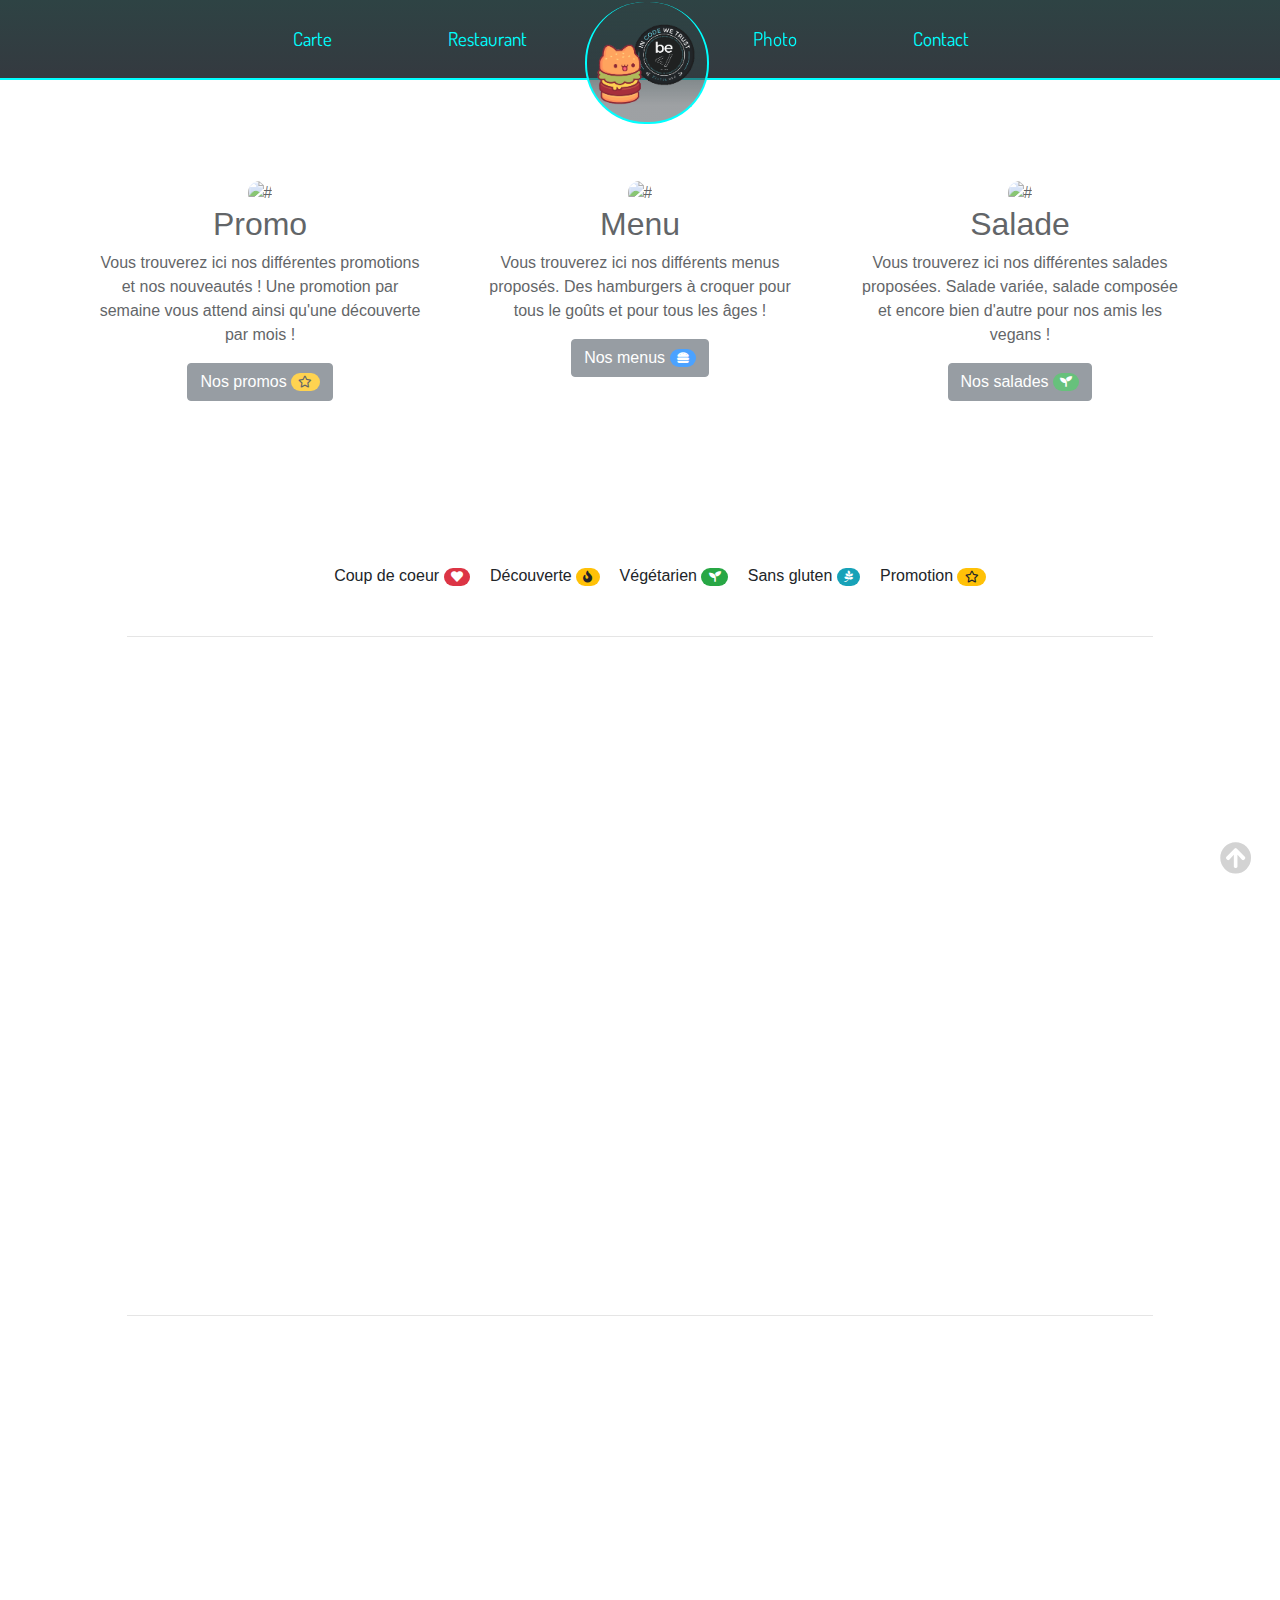
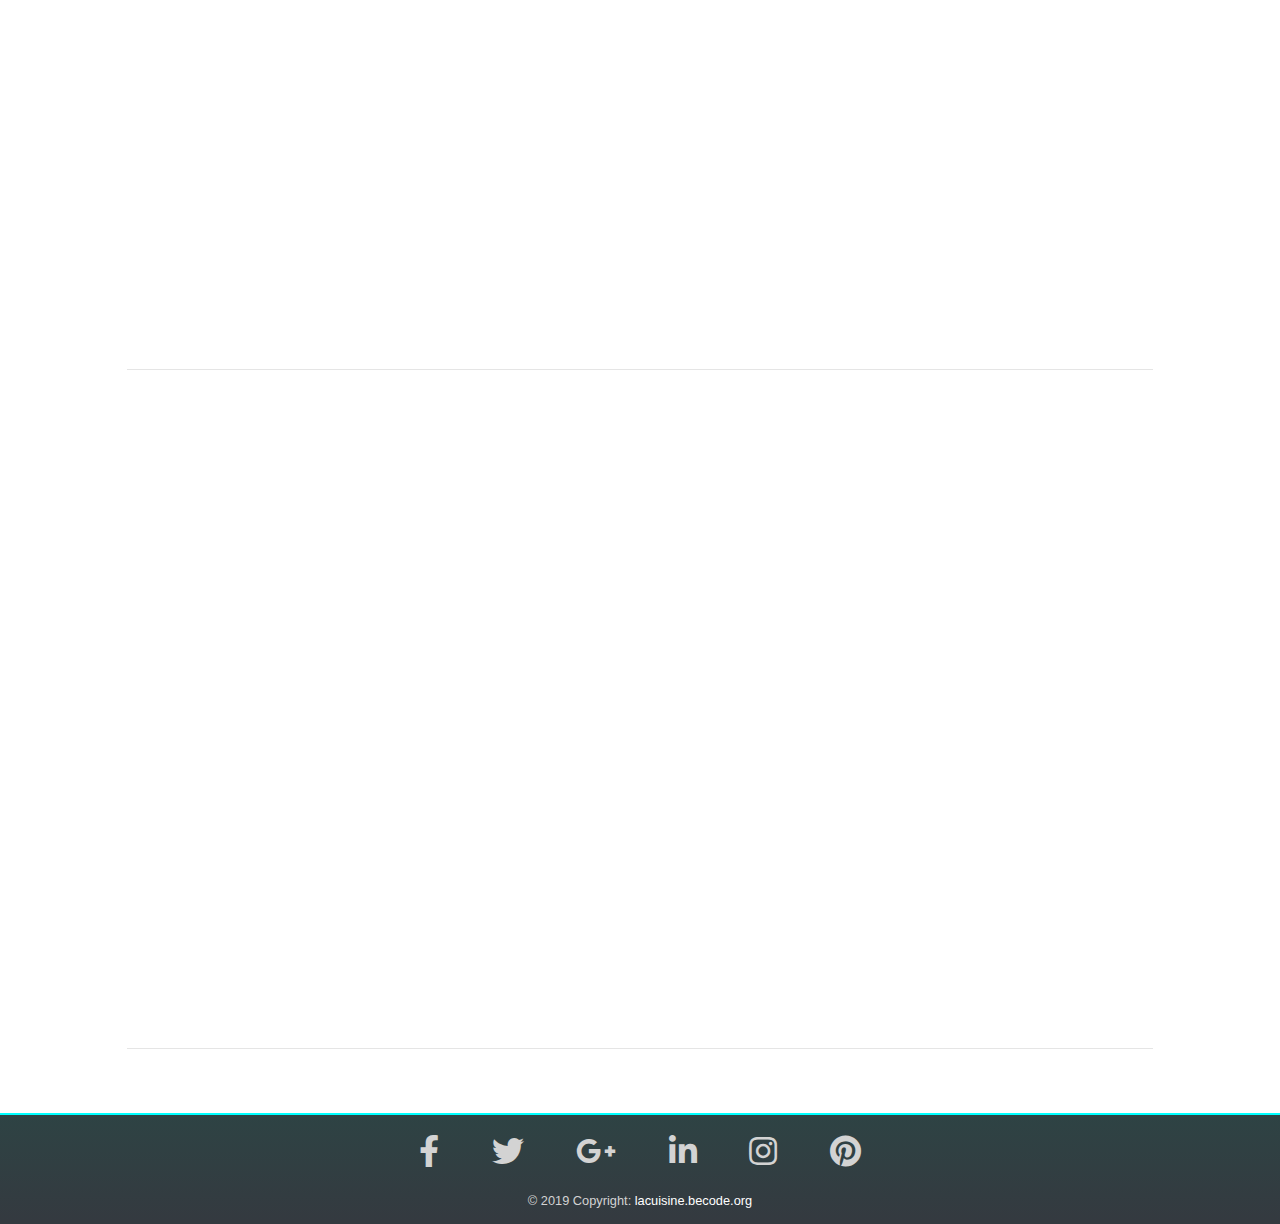
==== commit c45e4645: "modification complémentaires" ====
--- a/carte.html
+++ b/carte.html
@@ -7,9 +7,6 @@
   <meta name="viewport" content="width=device-width, initial-scale=1">
   <link rel="stylesheet" href="https://use.fontawesome.com/releases/v5.8.2/css/all.css">
   <link rel="stylesheet" href="https://stackpath.bootstrapcdn.com/bootstrap/4.3.1/css/bootstrap.min.css">
-  <script src="https://code.jquery.com/jquery-3.2.1.slim.min.js" integrity="sha384-KJ3o2DKtIkvYIK3UENzmM7KCkRr/rE9/Qpg6aAZGJwFDMVNA/GpGFF93hXpG5KkN" crossorigin="anonymous"></script>
-  <script src="https://cdnjs.cloudflare.com/ajax/libs/popper.js/1.12.9/umd/popper.min.js" integrity="sha384-ApNbgh9B+Y1QKtv3Rn7W3mgPxhU9K/ScQsAP7hUibX39j7fakFPskvXusvfa0b4Q" crossorigin="anonymous"></script>
-  <script src="https://maxcdn.bootstrapcdn.com/bootstrap/4.0.0/js/bootstrap.min.js" integrity="sha384-JZR6Spejh4U02d8jOt6vLEHfe/JQGiRRSQQxSfFWpi1MquVdAyjUar5+76PVCmYl" crossorigin="anonymous"></script>
   <link href="https://fonts.googleapis.com/css?family=Dosis&display=swap" rel="stylesheet">
   <link rel="stylesheet" media="screen and (min-width: 1224px)" href="assets/css/fonts/style.css" type="text/css" />
   <link rel="stylesheet" media="screen and (min-width: 480px) and (max-width: 1223px)" href="assets/css/fonts/tablet.css" type="text/css" />
@@ -22,12 +19,16 @@
 </head>
 <body>
 <header>
-  <!--Barre de navigation-->
-  <div id="top"></div>
-  <div class="nav-desktop-active">
-    <nav class="navbar navbar-expand-md fixed-top navbar-dark bg-dark">
-        <div class="navbar-collapse collapse w-100 dual-collapse2 order-1 order-md-0">
+    <!--Barre de navigation-->
+    <div id="top"></div>
+    <nav class="navbar navbar-expand-xl fixed-top navbar-dark bg-dark">
+        <div class="navbar-collapse collapse w-100 dual-collapse2 order-1 order-md-1">
             <ul class="navbar-nav ml-auto">
+                    <li class="nav-item">
+                            <div class="url-index">
+                          <a class="nav-link" href="index.html">Accueil</a>
+                             </div>
+                      </li>
                 <li class="nav-item">
                     <a class="nav-link" href="carte.html">Carte</a>
                 </li>
@@ -36,7 +37,7 @@
                 </li>
             </ul>
         </div>
-        <div class="mx-auto order-0 mt-lg-5 mt-0 order-md-1 position-relative">
+        <div class="mx-auto order-0 mt-lg-5 mt-0 order-md-0 order-xl-1 position-relative">
             <div class="navbar-nav mr-auto">
                 <div class="logo-item">
                     <a class="logo" href="index.html"></a>
@@ -48,11 +49,6 @@
         </div>
         <div class="navbar-collapse collapse w-100 dual-collapse2 order-2 order-md-2">
             <ul class="navbar-nav mr-auto">
-                  <li class="nav-item">
-                        <div class="url-index">
-                      <a class="nav-link" href="index.html">Accueil</a>
-                         </div>
-                  </li>
 
                 <li class="nav-item">
                     <a class="nav-link" href="photo.html">Photo</a>
@@ -63,43 +59,9 @@
             </ul>
         </div>
 </nav>
-</div>
-<div class="nav-mobile-active">
-    <nav class="navbar fixed-top navbar-dark bg-dark">
-        <div class="navbar-collapse collapse w-100 dual-collapse2 order-2">
-            <ul class="navbar-nav ml-auto">
-                            <li class="nav-item">
-                                <a class="nav-link" href="index.html">Accueil</a>
-                            </li>
-                <li class="nav-item">
-                    <a class="nav-link" href="carte.html">Carte</a>
-                </li>
-                <li class="nav-item">
-                    <a class="nav-link" href="restaurant.html">Restaurant</a>
-                </li>
-            </ul>
-        </div>
-        <div class="mx-auto order-0 mt-lg-5 mt-0 order-md-1 position-relative">
-                <div class="logo-item">
-                      </div>
-            <button class="navbar-toggler" type="button" data-toggle="collapse" data-target=".dual-collapse2">
-                <span class="navbar-toggler-icon"></span>
-            </button>
-        </div>
-        <div class="navbar-collapse collapse w-100 dual-collapse2 order-3">
-            <ul class="navbar-nav mr-auto">
-                <li class="nav-item">
-                    <a class="nav-link" href="photo.html">Photo</a>
-                </li>
-                <li class="nav-item">
-                    <a class="nav-link" href="contact.html">Contact</a>
-                </li>
-            </ul>
-        </div>
-</nav>
-</div>
+
+<!--Fin barre de navigation-->
 </header>
-<!--Fin barre de navigation-->
   <!-- Marketing messaging and featurettes
   ================================================== -->
   <!-- Wrap the rest of the page in another container to center all the content. -->
--- a/assets/css/fonts/style.css
+++ b/assets/css/fonts/style.css
@@ -151,30 +151,6 @@
     font-size: 130%;
   }
 
-  /*on retouche juste la position des indicateurs*/
-  .carousel-1 {
-    margin-top: 15%;
-  }
-
-  .carousel-indicators {
-    justify-content: center;
-  }
-
-  .view > .container-fluid figure {
-    overflow: hidden;
-  }
-  .view > .container-fluid .img_left img, .view > .container-fluid .img_right img {
-    width: 100%;
-    height: auto;
-  }
-
-  nav[aria-label] {
-    margin-top: 20px;
-    display: flex;
-    justify-content: center;
-    align-items: center;
-  }
-
   .container-formulaire {
     padding-top: 80px;
     margin: 5%;
@@ -216,14 +192,6 @@
     background: linear-gradient(0deg, #343a40 4%, #2e4344 100%);
     border-bottom: 2px solid cyan;
     height: 80px;
-  }
-
-  .nav-desktop-active {
-    display: block;
-  }
-
-  .nav-mobile-active {
-    display: none;
   }
 
   .navbar-nav {
--- a/assets/css/fonts/tablet.css
+++ b/assets/css/fonts/tablet.css
@@ -140,30 +140,6 @@
     font-size: 130%;
   }
 
-  /*on retouche juste la position des indicateurs*/
-  .carousel-1 {
-    margin-top: 15%;
-  }
-
-  .carousel-indicators {
-    justify-content: center;
-  }
-
-  .view > .container-fluid figure {
-    overflow: hidden;
-  }
-  .view > .container-fluid .img_left img, .view > .container-fluid .img_right img {
-    width: 100%;
-    height: auto;
-  }
-
-  nav[aria-label] {
-    margin-top: 20px;
-    display: flex;
-    justify-content: center;
-    align-items: center;
-  }
-
   .container-formulaire {
     padding-top: 80px;
     margin: 5%;
@@ -194,14 +170,6 @@
     background-color: #343a40;
     border-color: lightgray;
     box-shadow: 0 0 0 0.2rem #4e524e;
-  }
-
-  .nav-desktop-active {
-    display: none;
-  }
-
-  .nav-mobile-active {
-    display: block;
   }
 
   .navbar {
--- a/assets/css/fonts/mobile.css
+++ b/assets/css/fonts/mobile.css
@@ -141,30 +141,6 @@
     font-size: 130%;
   }
 
-  /*on retouche juste la position des indicateurs*/
-  .carousel-1 {
-    margin-top: 15%;
-  }
-
-  .carousel-indicators {
-    justify-content: center;
-  }
-
-  .view > .container-fluid figure {
-    overflow: hidden;
-  }
-  .view > .container-fluid .img_left img, .view > .container-fluid .img_right img {
-    width: 100%;
-    height: auto;
-  }
-
-  nav[aria-label] {
-    margin-top: 20px;
-    display: flex;
-    justify-content: center;
-    align-items: center;
-  }
-
   .container-formulaire {
     padding-top: 80px;
     margin: 5%;
@@ -195,14 +171,6 @@
     background-color: #343a40;
     border-color: lightgray;
     box-shadow: 0 0 0 0.2rem #4e524e;
-  }
-
-  .nav-desktop-active {
-    display: none;
-  }
-
-  .nav-mobile-active {
-    display: block;
   }
 
   .navbar {
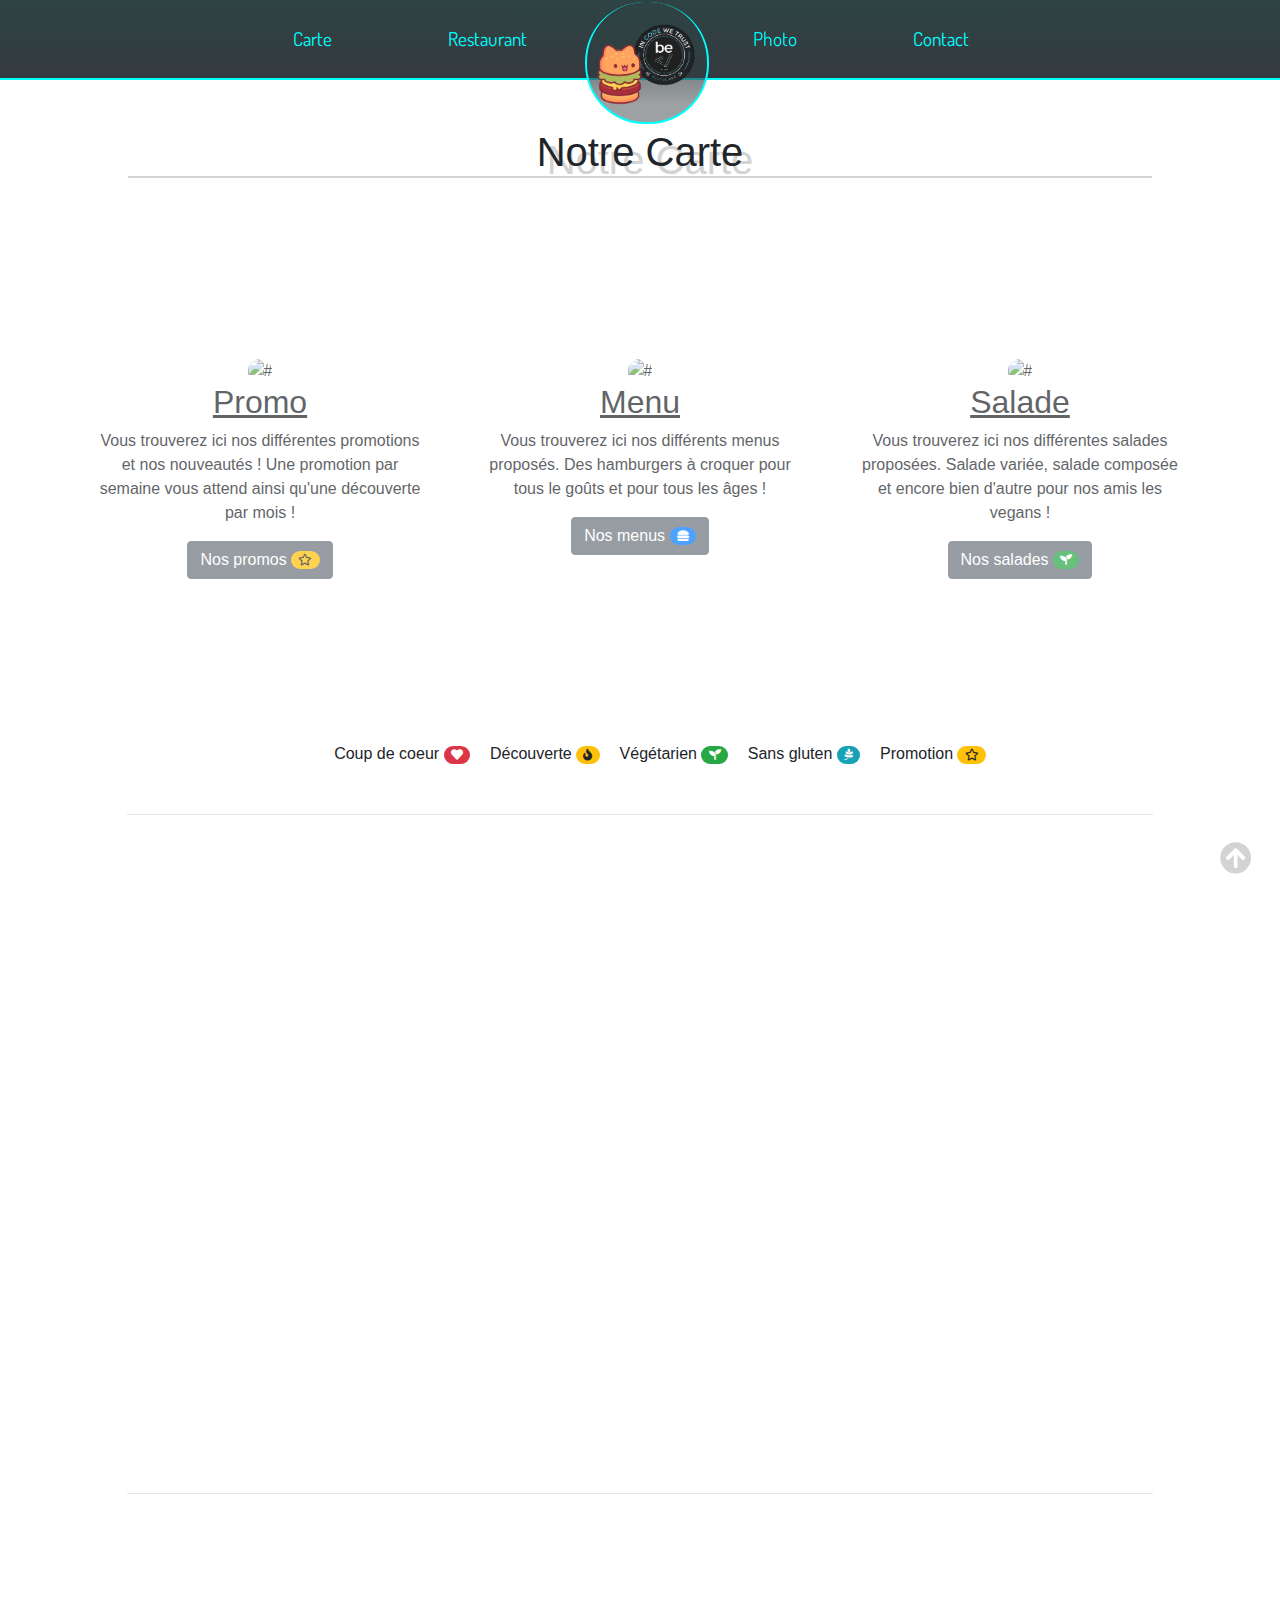
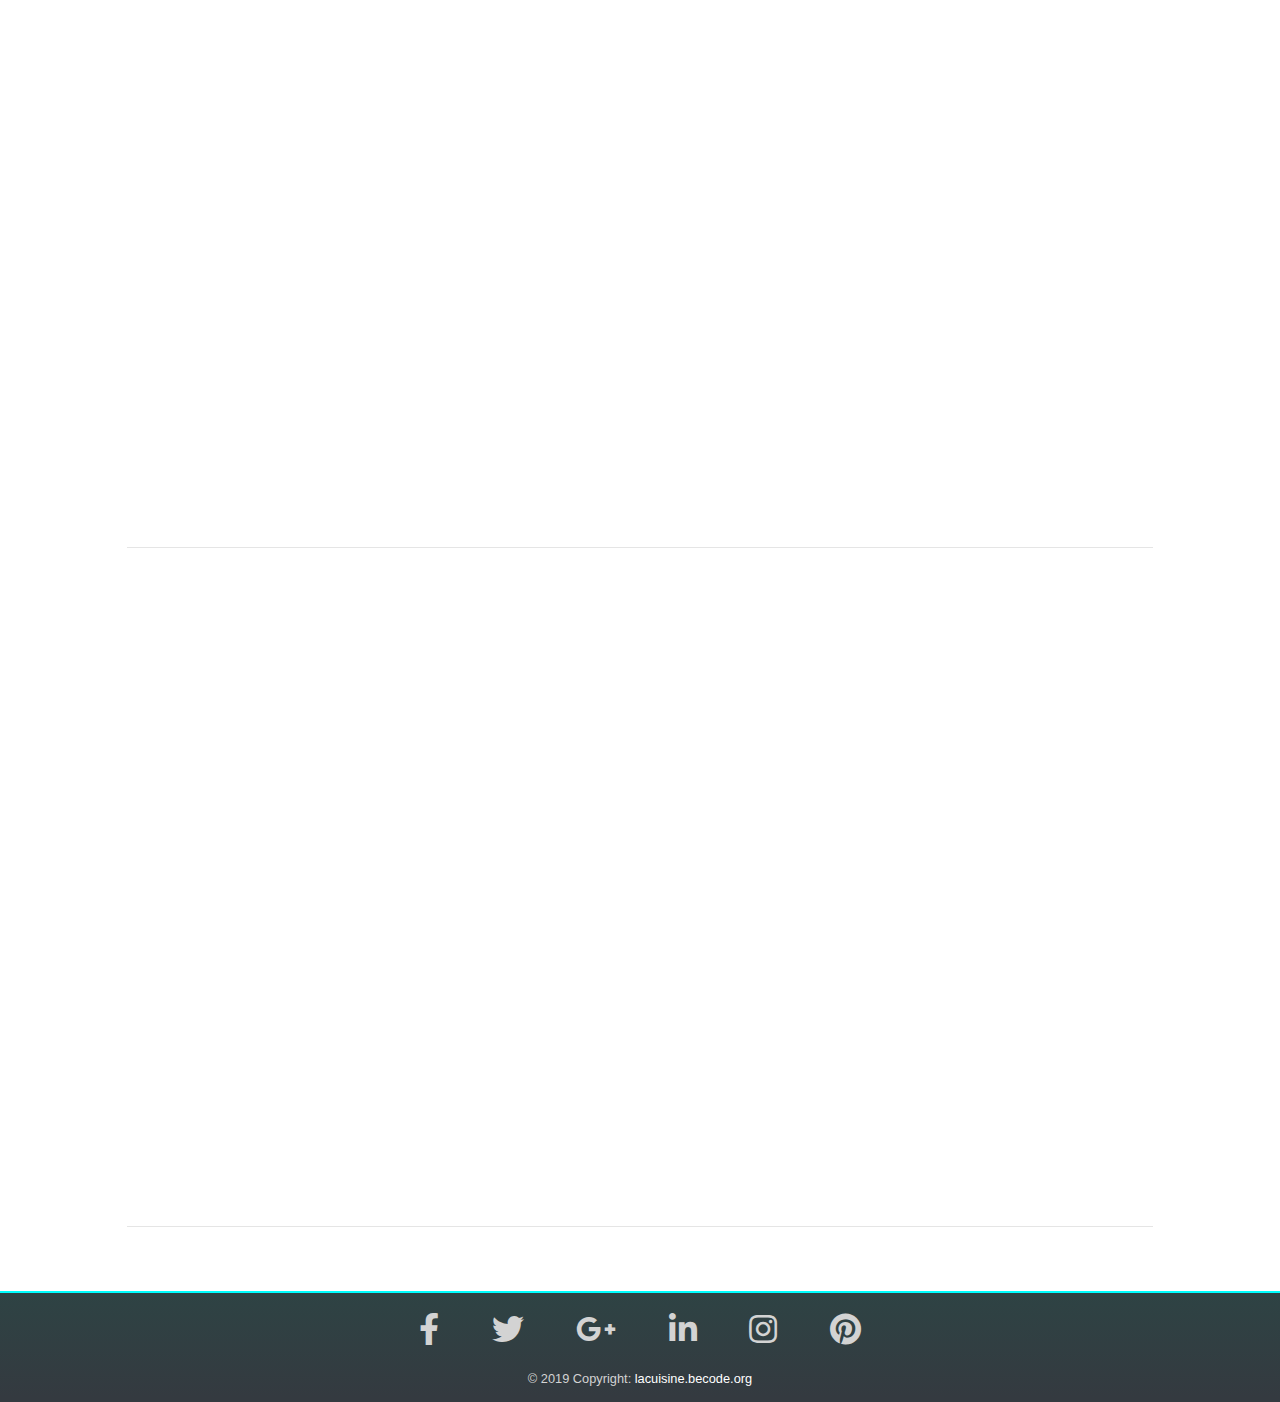
==== commit 0350ef41: "ajout des titres ...." ====
--- a/carte.html
+++ b/carte.html
@@ -1,9 +1,9 @@
 <!DOCTYPE Html>
 <html lang="fr">
 <head>
-  <title> ... </title>
+  <title> La Cuisine de BeCode </title>
   <meta http-equiv="Content-Type" content="text/html;charset=UTF-8">
-  <meta name="Description" content=" ... ">
+  <meta name="Description" content=" La Cuisine de BeCode ">
   <meta name="viewport" content="width=device-width, initial-scale=1">
   <link rel="stylesheet" href="https://use.fontawesome.com/releases/v5.8.2/css/all.css">
   <link rel="stylesheet" href="https://stackpath.bootstrapcdn.com/bootstrap/4.3.1/css/bootstrap.min.css">
@@ -13,15 +13,13 @@
   <link rel="stylesheet" media="screen and (max-width: 479px)" href="assets/css/fonts/mobile.css" type="text/css" />
 
 
-
-
-  <link rel="icon" href="assets/img/ico.png" />
+  <link rel="icon" href="ico.png" />
 </head>
 <body>
 <header>
-    <!--Barre de navigation-->
-    <div id="top"></div>
-    <nav class="navbar navbar-expand-xl fixed-top navbar-dark bg-dark">
+  <!--Barre de navigation-->
+  <div id="top"></div>
+  <nav class="navbar navbar-expand-xl fixed-top navbar-dark bg-dark">
         <div class="navbar-collapse collapse w-100 dual-collapse2 order-1 order-md-1">
             <ul class="navbar-nav ml-auto">
                     <li class="nav-item">
@@ -65,6 +63,7 @@
   <!-- Marketing messaging and featurettes
   ================================================== -->
   <!-- Wrap the rest of the page in another container to center all the content. -->
+  <h1>Notre Carte</h1>
 <div class ="container-carte">
     <div class="box">
 
@@ -314,5 +313,9 @@
 <div class="btn-top">
 <a href="#top"><i class="fas fa-arrow-circle-up fa-lg white-text mr-md-5 mr-3 fa-2x"></i></a>
 </div> 
+<script src="https://code.jquery.com/jquery-3.2.1.slim.min.js" integrity="sha384-KJ3o2DKtIkvYIK3UENzmM7KCkRr/rE9/Qpg6aAZGJwFDMVNA/GpGFF93hXpG5KkN" crossorigin="anonymous"></script>
+<script src="https://cdnjs.cloudflare.com/ajax/libs/popper.js/1.12.9/umd/popper.min.js" integrity="sha384-ApNbgh9B+Y1QKtv3Rn7W3mgPxhU9K/ScQsAP7hUibX39j7fakFPskvXusvfa0b4Q" crossorigin="anonymous"></script>
+<script src="https://maxcdn.bootstrapcdn.com/bootstrap/4.0.0/js/bootstrap.min.js" integrity="sha384-JZR6Spejh4U02d8jOt6vLEHfe/JQGiRRSQQxSfFWpi1MquVdAyjUar5+76PVCmYl" crossorigin="anonymous"></script>
+
 </body>
 </html>--- a/assets/css/fonts/style.css
+++ b/assets/css/fonts/style.css
@@ -42,12 +42,12 @@
     transition: 2s ease-in-out;
   }
   .transition-left:hover {
-    transition: 2s ease-in-out;
+    transition: 1s ease-in-out;
     opacity: 1;
   }
   .transition-left:hover .col-md-7 {
     transform: translateX(20px);
-    transition: 2s ease-in-out;
+    transition: 1s ease-in-out;
   }
   .transition-left:hover .col-md-5 {
     transform: translateX(0px);
@@ -102,53 +102,137 @@
     margin-top: 5vh !important;
   }
 
-  .contener {
-    padding-top: 100px;
-    width: 100%;
-  }
-  .contener .pick1 {
-    height: auto;
-    width: 100%;
-    margin: 15px;
-  }
-  .contener .lead {
-    margin-left: 30px;
+  header + div {
+    margin-top: 15%;
+  }
+
+  .container-restaurant {
+    margin: 10% 15% 10% 15%;
+    padding: 3% 3% 3% 3%;
+    box-shadow: 0 20px 50px #999a9e;
+  }
+
+  .container-animation-restaurant .row {
+    background: #343a40;
+    background: linear-gradient(0deg, #343a40 4%, #2e4344 100%);
+    box-sizing: border-box;
+    overflow: hidden;
+    box-shadow: 0 20px 50px #999a9e;
+    color: white;
+    padding: 20px;
+    border: 2px solid gray;
+  }
+
+  .opacity {
     font-family: "Dosis", sans-serif;
     font-size: 130%;
-    opacity: 0;
-    transition: 4s ease-in-out;
-  }
-  .contener .lead:hover {
+    opacity: 0.1;
+    transition: 10s ease-in-out;
+  }
+  .opacity:hover {
     transition: 1s ease-in-out;
     opacity: 1;
   }
-  .contener .box2 {
-    margin-right: 30px;
-    font-family: "Dosis", sans-serif;
-    font-size: 130%;
-  }
-  .contener .slide {
-    opacity: 0;
-    transition: 4s ease-in-out;
-  }
-  .contener .slide:hover {
-    transition: 1s ease-in-out;
-    opacity: 1;
-  }
-  .contener .pick2 {
+
+  ul {
+    list-style-type: none;
+  }
+
+  h2 {
+    text-decoration: underline;
+  }
+
+  /*General display*/
+  .view {
+    display: flex;
+    justify-content: center;
+    background-color: #f1f3f6;
+  }
+
+  .carousel-caption {
+    top: 0;
+    bottom: auto;
+    left: 0;
+    right: auto;
+    width: 50%;
+    max-width: 500px;
+    padding-left: 20px;
+    margin-left: 50px;
+    margin-top: 50px;
+  }
+
+  .carousel-caption h3 {
+    font-family: "Rubik", sans-serif;
+    font-weight: thin;
+    text-align: left;
+    color: black;
+    text-transform: uppercase;
+    font-size: 2.5em;
+    margin-bottom: 40%;
+  }
+
+  .carousel-caption p {
+    background-color: #e44249;
+    border-radius: 5px;
+    text-transform: uppercase;
+    color: white;
+    padding: 20px;
+    max-width: 200px;
+    font-weight: bold;
+  }
+
+  /*Changer les indicateurs y compris au moment de la sélection*/
+  .carousel-indicators {
+    justify-content: flex-end;
+  }
+
+  .carousel-indicators li {
+    width: 10px;
+    height: 10px;
+    border-radius: 100%;
+    border: 2px solid #e44249;
+    margin-right: 2rem;
+  }
+
+  .carousel-indicators .active, .hover {
+    background-color: #e44249;
+  }
+
+  .carousel-control-prev:hover, .carousel-control-next:hover {
+    background-color: rgba(100, 190, 204, 0.5);
+  }
+
+  h1 {
+    margin: 10% 10% 0% 10%;
+    border-bottom: 2px solid lightgray;
+    font-weight: 400;
+    text-align: center;
+    margin-bottom: 5%;
+    text-shadow: lightgrey 10px 8px;
+  }
+
+  /*on retouche juste la position des indicateurs*/
+  .carousel-indicators {
+    justify-content: center;
+  }
+
+  .container-fluid figure {
+    overflow: hidden;
+  }
+  .container-fluid .img_left img, .container-fluid .img_right img {
+    width: 100%;
     height: auto;
-    width: 100%;
-    margin: 15px;
-  }
-  .contener .pick3 {
-    height: auto;
-    width: 100%;
-    margin: 15px;
-  }
-  .contener .box3 {
-    margin-left: 30px;
-    font-family: "Dosis", sans-serif;
-    font-size: 130%;
+  }
+
+  nav[aria-label] {
+    margin-top: 20px;
+    display: flex;
+    justify-content: center;
+    align-items: center;
+  }
+
+  .para {
+    margin-bottom: 5%;
   }
 
   .container-formulaire {
@@ -180,6 +264,15 @@
     background-color: #343a40;
     border-color: lightgray;
     box-shadow: 0 0 0 0.2rem #4e524e;
+  }
+
+  h1 {
+    margin: 10% 10% 0% 10%;
+    border-bottom: 2px solid lightgray;
+    font-weight: 400;
+    text-align: center;
+    margin-bottom: 5%;
+    text-shadow: lightgrey 10px 8px;
   }
 
   .url-index {
@@ -312,7 +405,7 @@
   }
 
   .contenair-1 {
-    margin: 0px;
+    margin: -25% 0% 0% 0%;
     width: auto;
   }
   .contenair-1 .jumbotron {
--- a/assets/css/fonts/tablet.css
+++ b/assets/css/fonts/tablet.css
@@ -99,45 +99,132 @@
     margin-top: 5vh !important;
   }
 
-  .contener {
-    padding-top: 100px;
-    width: 100%;
-  }
-  .contener .pick1 {
-    height: auto;
-    width: 100%;
-    margin: 15px;
-  }
-  .contener .lead {
-    margin-left: 30px;
+  header + div {
+    margin-top: 25%;
+  }
+
+  .container-restaurant {
+    margin: 25% 15% 10% 15%;
+    padding: 5% 5% 5% 5%;
+    box-shadow: 0 20px 50px #999a9e;
+  }
+
+  .container-animation-restaurant .row {
+    background: #343a40;
+    background: linear-gradient(0deg, #343a40 4%, #2e4344 100%);
+    box-sizing: border-box;
+    overflow: hidden;
+    box-shadow: 0 20px 50px #999a9e;
+    color: white;
+    padding: 20px;
+    border: 2px solid gray;
+  }
+
+  .opacity {
     font-family: "Dosis", sans-serif;
     font-size: 130%;
+    opacity: 0.1;
+    transition: 10s ease-in-out;
+  }
+  .opacity:hover {
+    transition: 1s ease-in-out;
     opacity: 1;
-    transition: 4s ease-in-out;
-  }
-  .contener .box2 {
-    margin-right: 30px;
-    font-family: "Dosis", sans-serif;
-    font-size: 130%;
-  }
-  .contener .slide {
-    transition: 1s ease-in-out;
-    opacity: 1;
-  }
-  .contener .pick2 {
+  }
+
+  ul {
+    list-style-type: none;
+  }
+
+  h2 {
+    text-decoration: underline;
+  }
+
+  /*General display*/
+  .view {
+    display: flex;
+    justify-content: center;
+    background-color: #f1f3f6;
+  }
+
+  .carousel-caption {
+    top: 0;
+    bottom: auto;
+    left: 0;
+    right: auto;
+    width: 50%;
+    max-width: 500px;
+    padding-left: 20px;
+    margin-left: 50px;
+    margin-top: 50px;
+  }
+
+  .carousel-caption h3 {
+    font-family: "Rubik", sans-serif;
+    font-weight: thin;
+    text-align: left;
+    color: black;
+    text-transform: uppercase;
+    font-size: 2.5em;
+    margin-bottom: 40%;
+  }
+
+  .carousel-caption p {
+    background-color: #e44249;
+    border-radius: 5px;
+    text-transform: uppercase;
+    color: white;
+    padding: 20px;
+    max-width: 200px;
+    font-weight: bold;
+  }
+
+  /*Changer les indicateurs y compris au moment de la sélection*/
+  .carousel-indicators {
+    justify-content: flex-end;
+  }
+
+  .carousel-indicators li {
+    width: 10px;
+    height: 10px;
+    border-radius: 100%;
+    border: 2px solid #e44249;
+    margin-right: 2rem;
+  }
+
+  .carousel-indicators .active, .hover {
+    background-color: #e44249;
+  }
+
+  .carousel-control-prev:hover, .carousel-control-next:hover {
+    background-color: rgba(100, 190, 204, 0.5);
+  }
+
+  /*on retouche juste la position des indicateurs*/
+  .carousel-indicators {
+    justify-content: center;
+  }
+
+  .container-fluid figure {
+    overflow: hidden;
+  }
+  .container-fluid .img_left img, .container-fluid .img_right img {
+    width: 100%;
     height: auto;
-    width: 100%;
-    margin: 15px;
-  }
-  .contener .pick3 {
-    height: auto;
-    width: 100%;
-    margin: 15px;
-  }
-  .contener .box3 {
-    margin-left: 30px;
-    font-family: "Dosis", sans-serif;
-    font-size: 130%;
+  }
+
+  nav[aria-label] {
+    margin-top: 20px;
+    display: flex;
+    justify-content: center;
+    align-items: center;
+  }
+
+  .para {
+    margin-bottom: 15%;
+  }
+
+  #carouselMain1 {
+    padding-top: -10%;
   }
 
   .container-formulaire {
@@ -170,6 +257,15 @@
     background-color: #343a40;
     border-color: lightgray;
     box-shadow: 0 0 0 0.2rem #4e524e;
+  }
+
+  h1 {
+    margin: 20% 10% 0% 10%;
+    border-bottom: 2px solid lightgray;
+    font-weight: 400;
+    text-align: center;
+    margin-bottom: 5%;
+    text-shadow: lightgrey 10px 8px;
   }
 
   .navbar {
@@ -286,7 +382,7 @@
   }
 
   .contenair-1 {
-    margin: 0px;
+    margin: -50% 0% 0% 0%;
     width: auto;
   }
   .contenair-1 .jumbotron {
--- a/assets/css/fonts/mobile.css
+++ b/assets/css/fonts/mobile.css
@@ -94,51 +94,132 @@
     margin-top: 5vh !important;
   }
 
-  .contener {
-    padding-top: 100px;
-    width: 100%;
-  }
-  .contener .pick1 {
-    height: auto;
-    width: 100%;
-    margin: 15px;
-  }
-  .contener .lead {
-    margin-left: 30px;
+  header + div {
+    margin-top: 25%;
+  }
+
+  .container-restaurant {
+    margin: 25% 15% 10% 15%;
+    padding: 5% 5% 5% 5%;
+    box-shadow: 0 20px 50px #999a9e;
+  }
+
+  .container-animation-restaurant .row {
+    background: #343a40;
+    background: linear-gradient(0deg, #343a40 4%, #2e4344 100%);
+    box-sizing: border-box;
+    overflow: hidden;
+    box-shadow: 0 20px 50px #999a9e;
+    color: white;
+    padding: 20px;
+    border: 2px solid gray;
+  }
+
+  .opacity {
     font-family: "Dosis", sans-serif;
     font-size: 130%;
+    opacity: 0.1;
+    transition: 10s ease-in-out;
+  }
+  .opacity:hover {
+    transition: 1s ease-in-out;
     opacity: 1;
-    transition: 4s ease-in-out;
-  }
-  .contener .lead .col-5 ul li {
-    list-style: none;
-  }
-  .contener .lead .col-7 ul li {
-    list-style: none;
-  }
-  .contener .box2 {
-    margin-right: 30px;
-    font-family: "Dosis", sans-serif;
-    font-size: 130%;
-  }
-  .contener .slide {
-    transition: 1s ease-in-out;
-    opacity: 1;
-  }
-  .contener .pick2 {
+  }
+
+  ul {
+    list-style-type: none;
+  }
+
+  h2 {
+    text-decoration: underline;
+  }
+
+  /*General display*/
+  .view {
+    display: flex;
+    justify-content: center;
+    background-color: #f1f3f6;
+  }
+
+  .carousel-caption {
+    top: 0;
+    bottom: auto;
+    left: 0;
+    right: auto;
+    width: 50%;
+    max-width: 500px;
+    padding-left: 20px;
+    margin-left: 50px;
+    margin-top: 50px;
+  }
+
+  .carousel-caption h3 {
+    font-family: "Rubik", sans-serif;
+    font-weight: thin;
+    text-align: left;
+    color: black;
+    text-transform: uppercase;
+    font-size: 2.5em;
+    margin-bottom: 40%;
+  }
+
+  .carousel-caption p {
+    background-color: #e44249;
+    border-radius: 5px;
+    text-transform: uppercase;
+    color: white;
+    padding: 20px;
+    max-width: 200px;
+    font-weight: bold;
+  }
+
+  /*Changer les indicateurs y compris au moment de la sélection*/
+  .carousel-indicators {
+    justify-content: flex-end;
+  }
+
+  .carousel-indicators li {
+    width: 10px;
+    height: 10px;
+    border-radius: 100%;
+    border: 2px solid #e44249;
+    margin-right: 2rem;
+  }
+
+  .carousel-indicators .active, .hover {
+    background-color: #e44249;
+  }
+
+  .carousel-control-prev:hover, .carousel-control-next:hover {
+    background-color: rgba(100, 190, 204, 0.5);
+  }
+
+  /*on retouche juste la position des indicateurs*/
+  .carousel-indicators {
+    justify-content: center;
+  }
+
+  .container-fluid figure {
+    overflow: hidden;
+  }
+  .container-fluid .img_left img, .container-fluid .img_right img {
+    width: 100%;
     height: auto;
-    width: 100%;
-    margin: 15px;
-  }
-  .contener .pick3 {
-    height: auto;
-    width: 100%;
-    margin: 15px;
-  }
-  .contener .box3 {
-    margin-left: 30px;
-    font-family: "Dosis", sans-serif;
-    font-size: 130%;
+  }
+
+  nav[aria-label] {
+    margin-top: 20px;
+    display: flex;
+    justify-content: center;
+    align-items: center;
+  }
+
+  .para {
+    margin-bottom: 5%;
+  }
+
+  #carouselMain1 {
+    padding-top: 5%;
   }
 
   .container-formulaire {
@@ -171,6 +252,15 @@
     background-color: #343a40;
     border-color: lightgray;
     box-shadow: 0 0 0 0.2rem #4e524e;
+  }
+
+  h1 {
+    margin: 30% 10% 0% 10%;
+    border-bottom: 2px solid lightgray;
+    font-weight: 400;
+    text-align: center;
+    margin-bottom: 5%;
+    text-shadow: lightgrey 10px 8px;
   }
 
   .navbar {
@@ -287,7 +377,7 @@
   }
 
   .contenair-1 {
-    margin: 0px;
+    margin: -50% 0% 0% 0%;
     width: auto;
   }
   .contenair-1 .jumbotron {
